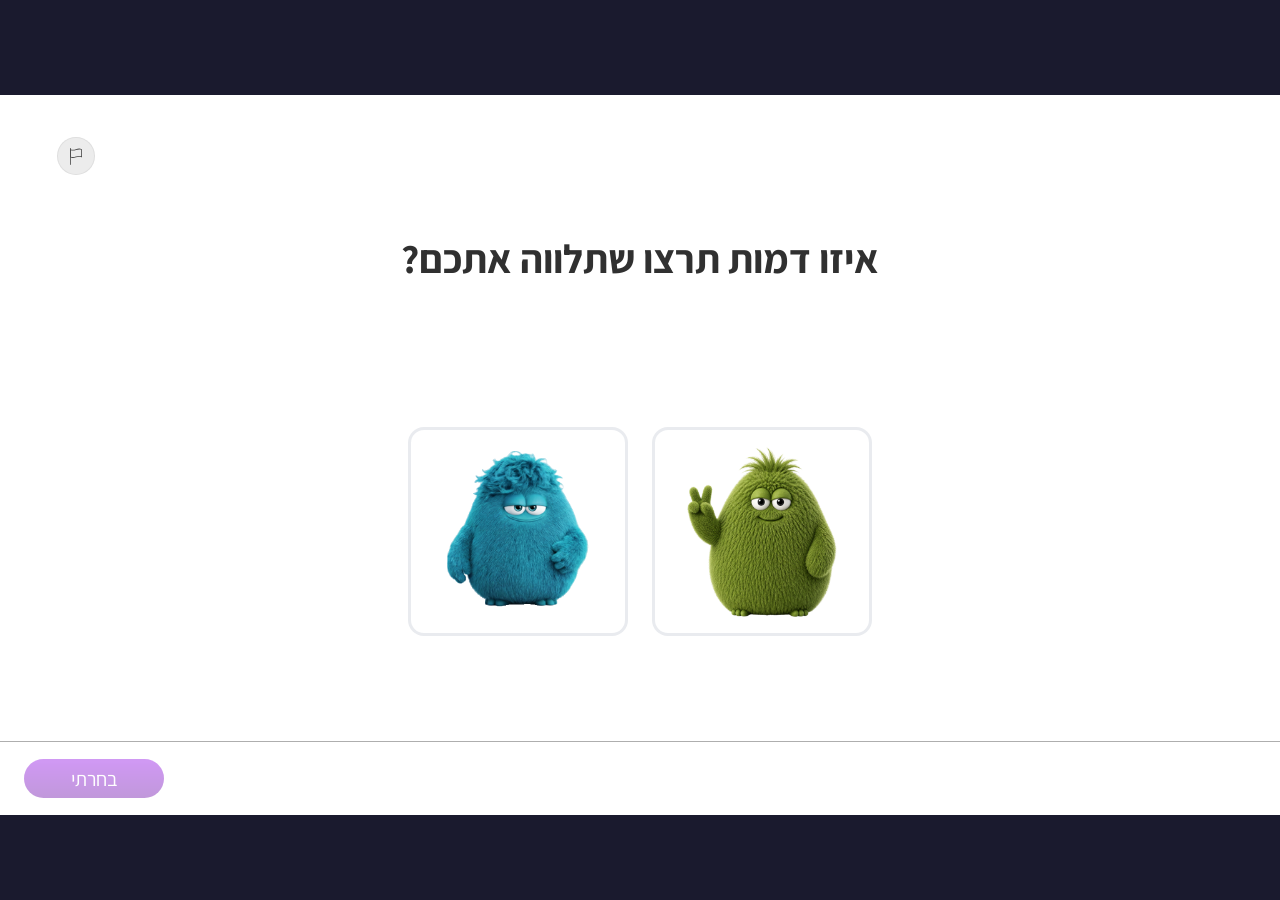
==== learning-demo/methodica-math-scale-01-01/index.html @ b3bf26d9 "last work תיקונים אחרונים" ====
﻿<!DOCTYPE html>
<html lang="he" dir="rtl">
<head>
  <meta charset="UTF-8">
  <meta name="viewport" content="width=device-width, initial-scale=1.0">
  <title>קנה מידה — לומדה</title>
  <link rel="stylesheet" href="styles.css">
</head>
<body>
  <main id="app">

    <!-- ═══════════════════════════════════════
         GLOBAL — Flag / Report Issue button
    ════════════════════════════════════════ -->
    <button class="flag-btn" id="flag-btn" onclick="openReportModal()" aria-label="דיווח על בעיה">
      <span class="flag-icon" aria-hidden="true"><svg width="12" height="17" viewBox="0 0 12 17" fill="none" xmlns="http://www.w3.org/2000/svg"><path d="M0.397164 17C0.177722 17 0 16.8239 0 16.6065V0.393501C0 0.176082 0.177722 0 0.397164 0C0.616607 0 0.794329 0.176082 0.794329 0.393501V16.607C0.794329 16.8245 0.616607 17.0005 0.397164 17.0005V17Z" fill="#484848"/><path d="M2.76227 9.90917C1.91972 9.90917 1.06958 9.7492 0.213483 9.30738C0.0823588 9.23974 0 9.10499 0 8.95844V1.54473C0 1.40837 0.0715221 1.28168 0.188558 1.20974C0.305594 1.13834 0.45189 1.13136 0.574886 1.19256C0.577053 1.19363 0.578679 1.19471 0.580846 1.19578C2.31309 2.08961 4.05563 1.63975 5.90003 1.16357C7.80946 0.670755 9.78336 0.161835 11.7865 1.19524C11.9176 1.26289 12 1.39763 12 1.54419V8.9579C12 9.08835 11.9344 9.21075 11.8255 9.28376C11.7166 9.35677 11.5774 9.3718 11.4555 9.32349C11.443 9.31866 11.4311 9.31329 11.4197 9.30738C9.68745 8.41355 7.94491 8.86342 6.10051 9.33905C5.00709 9.62089 3.89199 9.90864 2.76281 9.90864L2.76227 9.90917ZM0.793787 8.7131C2.45559 9.46682 4.13094 9.03413 5.90003 8.57782C7.62469 8.13278 9.40191 7.67432 11.2062 8.35181V1.79006C9.54441 1.03634 7.86906 1.46903 6.09997 1.92534C4.37531 2.37038 2.59755 2.82884 0.793787 2.15135V8.7131Z" fill="#484848"/></svg></span>
    </button>
    <section class="screen active" data-screen="0">
      <div class="s0-content">
        <h1 class="s0-title">איזו דמות תרצו שתלווה אתכם?</h1>
        <div class="option-cards" role="radiogroup" aria-label="בחרו דמות מלווה">

          <div class="option-card" role="radio" aria-checked="false"
               tabindex="0" data-value="text" onclick="selectOption(this)">
            <div class="option-card-img">
              <img src="./assets/images/Character1.png" alt="דמות טקסטים — דמות ירוקה">
            </div>
          </div>

          <div class="option-card" role="radio" aria-checked="false"
               tabindex="0" data-value="video" onclick="selectOption(this)">
            <div class="option-card-img">
              <img src="./assets/images/Character2.png" alt="דמות סרטון — דמות כחולה">
            </div>
          </div>

        </div>
      </div>
      <div class="bottom-bar">
        <button class="btn-continue" id="s0-continue" disabled onclick="advanceFromS0()">
          בחרתי
        </button>
      </div>
    </section>

    <section class="screen" data-screen="1">

      <!-- Header -->
      <div class="screen-header"></div>

      <!-- Scrollable white card -->
      <div class="hook-card">
        <div class="hook-card-inner">

          <!-- Section A: טקסט + מגרש + סליידר -->
          <div class="hook-section hook-section-a">
            <p class="hook-intro">
              אתם רוצים לצלם עם רחפן את משחק גמר ליגת הכדורגל של קבוצת הנוער העירונית.<br>
              השתמשו בכפתור ובדקו: <strong>באיזה יחס נוכל לראות את מספר החולצה של השחקן במרכז המגרש כדי לזהות מיהו?</strong>
            </p>
            <div class="scale-zone">
              <div style="display:flex; flex-direction:column; align-items:flex-start;">
                <p style="font-weight:700; margin-bottom:8px; font-size:26px;">יחס</p>
                <div class="scale-widget" dir="rtl" role="group" aria-label="בחירת קנה מידה">
                <div class="scale-track-wrap">
                  <div class="scale-track"></div>

                  <label class="scale-step">
                    <input type="radio" name="scale" value="1000" class="sr-only scale-input" checked onchange="setScale(1000)">
                    <span class="scale-marker"></span>
                    <span class="scale-label">1,000 : 1</span>
                  </label>

                  <label class="scale-step">
                    <input type="radio" name="scale" value="100" class="sr-only scale-input" onchange="setScale(100)">
                    <span class="scale-marker"></span>
                    <span class="scale-label">100 : 1</span>
                  </label>

                  <label class="scale-step">
                    <input type="radio" name="scale" value="10" class="sr-only scale-input" onchange="setScale(10)">
                    <span class="scale-marker"></span>
                    <span class="scale-label">10 : 1</span>
                  </label>
                </div>
              </div>
              </div>
              <div class="field-container" data-scale="1000">
                <img id="field-img" src="./assets/images/Football yard.jpg" alt="מגרש כדורגל מהאוויר">
              </div>
            </div>
          </div>

          <!-- Section B: גילינו + מפת עיר -->
          <div class="hook-section hook-section-b">
            <p class="hook-body">
              ראינו שביחס של 10 : 1 נוכל לראות את מספר החולצה של השחקן במרכז, ואם נרצה לראות את המגרש כולו -<br>נעבור ליחס של 1,000 : 1.
            </p>
            <p class="hook-body">
              <strong>זהו למעשה קנה מידה</strong> – הגדלה של המספר הימני ביחס (לדוגמה, 1,000 : 1), מאפשרת לנו לכווץ מרחקים מהמציאות אל תוך המסך הקטן של הרחפן, ועדיין לייצג אותם במדוייק.
            </p>
            <p class="hook-body">
              נשתמש בקנה מידה במקומות נוספים, למשל במפות - כשעיר שלמה מופיעה במדוייק על נייר די קטן: ​
            </p>
            <div class="img-zoom-wrap">
              <img class="hook-map-img" src="./assets/images/Tel Aviv Map.jpg" alt="מפת תל אביב">
              <button class="img-zoom-btn" onclick="openImgZoom('img-zoom-overlay-map')" aria-label="הגדל תמונה">
                <svg class="zoom-icon-normal" width="44" height="44" viewBox="0 0 44 44" fill="none" xmlns="http://www.w3.org/2000/svg"><rect x="1" y="1" width="42" height="42" rx="21" fill="white"/><rect x="1" y="1" width="42" height="42" rx="21" stroke="#7100B9" stroke-width="2"/><path d="M24.9232 20.0001C24.9232 17.2811 22.7191 15.077 20.0001 15.077C17.2811 15.077 15.077 17.2811 15.077 20.0001C15.077 22.7191 17.2811 24.9232 20.0001 24.9232C22.7191 24.9232 24.9232 22.7191 24.9232 20.0001ZM28.0002 20.0001C28.0002 24.4184 24.4184 28.0002 20.0001 28.0002C15.5818 28.0002 12 24.4184 12 20.0001C12 15.5818 15.5818 12 20.0001 12C24.4184 12 28.0002 15.5818 28.0002 20.0001Z" fill="#7100B9"/><path d="M23.8354 23.8354C24.4362 23.2345 25.4101 23.2345 26.0109 23.8354L31.5494 29.3739C32.1502 29.9747 32.1502 30.9486 31.5494 31.5494C30.9486 32.1502 29.9747 32.1502 29.3739 31.5494L23.8354 26.0109C23.2345 25.4101 23.2345 24.4362 23.8354 23.8354Z" fill="#7100B9"/></svg>
                <svg class="zoom-icon-hover" width="44" height="44" viewBox="0 0 44 44" fill="none" xmlns="http://www.w3.org/2000/svg"><rect width="44" height="44" rx="22" fill="#7100B9"/><path d="M24.9232 20.0001C24.9232 17.2811 22.7191 15.077 20.0001 15.077C17.2811 15.077 15.077 17.2811 15.077 20.0001C15.077 22.7191 17.2811 24.9232 20.0001 24.9232C22.7191 24.9232 24.9232 22.7191 24.9232 20.0001ZM28.0002 20.0001C28.0002 24.4184 24.4184 28.0002 20.0001 28.0002C15.5818 28.0002 12 24.4184 12 20.0001C12 15.5818 15.5818 12 20.0001 12C24.4184 12 28.0002 15.5818 28.0002 20.0001Z" fill="white"/><path d="M23.8354 23.8354C24.4362 23.2345 25.4101 23.2345 26.0109 23.8354L31.5494 29.3739C32.1502 29.9747 32.1502 30.9486 31.5494 31.5494C30.9486 32.1502 29.9747 32.1502 29.3739 31.5494L23.8354 26.0109C23.2345 25.4101 23.2345 24.4362 23.8354 23.8354Z" fill="white"/></svg>
              </button>
            </div>
          </div>

          <!-- Section C: אדריכלות -->
          <div class="hook-section hook-section-c">
            <p class="hook-body">
              או למשל בתכנית אדריכלית – כששרטוט מדוייק של בית מוצג בשלמותו על מסך מחשב: ​
            </p>
            <div class="img-zoom-wrap">
              <img class="hook-plan-img" src="./assets/images/Architacture plan.jpg" alt="תכנית אדריכלית">
              <button class="img-zoom-btn" onclick="openImgZoom('img-zoom-overlay-plan')" aria-label="הגדל תמונה">
                <svg class="zoom-icon-normal" width="44" height="44" viewBox="0 0 44 44" fill="none" xmlns="http://www.w3.org/2000/svg"><rect x="1" y="1" width="42" height="42" rx="21" fill="white"/><rect x="1" y="1" width="42" height="42" rx="21" stroke="#7100B9" stroke-width="2"/><path d="M24.9232 20.0001C24.9232 17.2811 22.7191 15.077 20.0001 15.077C17.2811 15.077 15.077 17.2811 15.077 20.0001C15.077 22.7191 17.2811 24.9232 20.0001 24.9232C22.7191 24.9232 24.9232 22.7191 24.9232 20.0001ZM28.0002 20.0001C28.0002 24.4184 24.4184 28.0002 20.0001 28.0002C15.5818 28.0002 12 24.4184 12 20.0001C12 15.5818 15.5818 12 20.0001 12C24.4184 12 28.0002 15.5818 28.0002 20.0001Z" fill="#7100B9"/><path d="M23.8354 23.8354C24.4362 23.2345 25.4101 23.2345 26.0109 23.8354L31.5494 29.3739C32.1502 29.9747 32.1502 30.9486 31.5494 31.5494C30.9486 32.1502 29.9747 32.1502 29.3739 31.5494L23.8354 26.0109C23.2345 25.4101 23.2345 24.4362 23.8354 23.8354Z" fill="#7100B9"/></svg>
                <svg class="zoom-icon-hover" width="44" height="44" viewBox="0 0 44 44" fill="none" xmlns="http://www.w3.org/2000/svg"><rect width="44" height="44" rx="22" fill="#7100B9"/><path d="M24.9232 20.0001C24.9232 17.2811 22.7191 15.077 20.0001 15.077C17.2811 15.077 15.077 17.2811 15.077 20.0001C15.077 22.7191 17.2811 24.9232 20.0001 24.9232C22.7191 24.9232 24.9232 22.7191 24.9232 20.0001ZM28.0002 20.0001C28.0002 24.4184 24.4184 28.0002 20.0001 28.0002C15.5818 28.0002 12 24.4184 12 20.0001C12 15.5818 15.5818 12 20.0001 12C24.4184 12 28.0002 15.5818 28.0002 20.0001Z" fill="white"/><path d="M23.8354 23.8354C24.4362 23.2345 25.4101 23.2345 26.0109 23.8354L31.5494 29.3739C32.1502 29.9747 32.1502 30.9486 31.5494 31.5494C30.9486 32.1502 29.9747 32.1502 29.3739 31.5494L23.8354 26.0109C23.2345 25.4101 23.2345 24.4362 23.8354 23.8354Z" fill="white"/></svg>
              </button>
            </div>
          </div>

        </div>
      </div>

      <!-- Character widget 1 (absolute, bottom-left) -->
      <div class="character-widget s1-char-visible" id="s1-char-widget-1">
        <div class="speech-bubble">מה אני רואה שם?<br>המספר על החולצה הוא 6?<svg class="speech-bubble-tail" xmlns="http://www.w3.org/2000/svg" width="24" height="18" viewBox="0 0 24 18" aria-hidden="true" focusable="false"><rect x="0" y="0" width="24" height="5" fill="white"/><polygon points="0,4 24,4 12,18" fill="white"/><line x1="0" y1="4" x2="12" y2="18" stroke="#7100B9" stroke-width="2" stroke-linecap="round"/><line x1="24" y1="4" x2="12" y2="18" stroke="#7100B9" stroke-width="2" stroke-linecap="round"/></svg></div>
        <img id="s1-char-img-1" src="./assets/images/Character2_binoculars.png" alt="דמות עם משקפת">
      </div>

      <!-- Character widget 2 (absolute, bottom-left) -->
      <div class="character-widget s1-char-hidden" id="s1-char-widget-2">
        <div class="speech-bubble">בואו נלמד על קנה מידה!<svg class="speech-bubble-tail" xmlns="http://www.w3.org/2000/svg" width="24" height="18" viewBox="0 0 24 18" aria-hidden="true" focusable="false"><rect x="0" y="0" width="24" height="5" fill="white"/><polygon points="0,4 24,4 12,18" fill="white"/><line x1="0" y1="4" x2="12" y2="18" stroke="#7100B9" stroke-width="2" stroke-linecap="round"/><line x1="24" y1="4" x2="12" y2="18" stroke="#7100B9" stroke-width="2" stroke-linecap="round"/></svg></div>
        <img id="s1-char-img-2" src="./assets/images/Character1_roller.png" alt="דמות עם משקפת">
      </div>

      <!-- Bottom bar -->
      <div class="bottom-bar s3-bottom-bar">
        <button class="btn-back-s3" type="button" onclick="goTo(0)">חזרה</button>
        <button class="btn-continue" id="s1-continue" disabled onclick="goTo(2)">להמשיך</button>
      </div>

    </section>

    <section class="screen" data-screen="2">
      <div class="s0-content">
        <div style="width: 810px; height: 171px;">
          <h1 class="s0-title">בואו נלמד על קנה מידה</h1>
          <p class="s2-subtitle">בחרו איך תרצו ללמוד:</p>
        </div>
        <div class="option-cards" role="radiogroup" aria-label="בחרו איך תרצו ללמוד">

          <div class="s2-card-col">
            <div class="option-card" role="radio" aria-checked="false"
                 tabindex="0" data-value="video" onclick="selectDesign(this)">
              <div class="option-card-img">
                <img id="s2-char-a" src="" alt="לצפות בסרטון קצר">
              </div>
            </div>
            <span class="s2-card-label">לצפות בסרטון קצר</span>
          </div>

          <div class="s2-card-col">
            <div class="option-card" role="radio" aria-checked="false"
                 tabindex="0" data-value="cards" onclick="selectDesign(this)">
              <div class="option-card-img">
                <img id="s2-char-b" src="" alt="להפוך קלפים">
              </div>
            </div>
            <span class="s2-card-label">להפוך קלפים</span>
          </div>

        </div>
      </div>
      <div class="bottom-bar s3-bottom-bar">
        <button class="btn-back-s3" type="button" onclick="goTo(1)">חזרה</button>
        <button class="btn-continue" id="s2-continue" disabled onclick="advanceFromS2()">
          להמשיך
        </button>
      </div>
    </section>

    <section class="screen" data-screen="3" id="s3">
      <div class="hook-card">
      <div class="hook-card-inner" id="s3-body">
        <div class="select-content">
          <div class="select-head">
            <h1 class="select-title">מהו קנה מידה?</h1>
            <div class="select-body">
              <p>קנה מידה הוא היחס בין אורך של עצם בשרטוט, במפה, בתרשים, בדגם או באיור לבין אורכו המתאים במציאות.</p>
              <p>המספר הימני ביחס מייצג את האורך במציאות, והמספר השמאלי ביחס מייצג את האורך המתאים בתמונה או בסרטוט.</p>
              <p><strong>לחצו על כל תמונת רחפן, כדי ללמוד על קנה המידה בה:</strong></p>
            </div>
          </div>
          <div class="option-cards frc-row" role="group" aria-label="כרטיסיות — לחצו לגלות">

            <!-- קלף 1: 1:1,000 -->
            <button class="frc-card" data-index="0" type="button"
                    aria-expanded="false" aria-label="כרטיסייה 1 — יחס 1:1,000. לחצו להפוך"
                    onclick="frcFlip(this)">
              <div class="frc-card-inner">
                <div class="frc-card-front">
                  <div class="frc-field-container" data-zoom="1000">
                    <img src="./assets/images/Football yard.jpg" alt="מגרש כדורגל — יחס 1:1,000" draggable="false" ondragstart="return false">
                  </div>
                </div>
                <div class="frc-card-back" aria-hidden="true">
                  <div class="frc-back-thumb" data-zoom="1000">
                    <img src="./assets/images/Football yard.jpg" alt="" draggable="false" ondragstart="return false">
                  </div>
                  <span class="frc-ratio-label">1 : 1,000</span>
                  <div class="frc-card-back-content">
                    <p>כל 1 ס"מ בתמונה<br>מייצג 1,000 ס"מ במציאות.</p>
                  </div>
                </div>
              </div>
            </button>

            <!-- קלף 2: 1:100 -->
            <button class="frc-card" data-index="1" type="button"
                    aria-expanded="false" aria-label="כרטיסייה 2 — יחס 1:100. לחצו להפוך"
                    onclick="frcFlip(this)">
              <div class="frc-card-inner">
                <div class="frc-card-front">
                  <div class="frc-field-container" data-zoom="100">
                    <img src="./assets/images/Football yard.jpg" alt="מגרש כדורגל — יחס 1:100" draggable="false" ondragstart="return false">
                  </div>
                </div>
                <div class="frc-card-back" aria-hidden="true">
                  <div class="frc-back-thumb" data-zoom="100">
                    <img src="./assets/images/Football yard.jpg" alt="" draggable="false" ondragstart="return false">
                  </div>
                  <span class="frc-ratio-label">1 : 100</span>
                  <div class="frc-card-back-content">
                    <p>כל 1 ס"מ בתמונה<br>מייצג 100 ס"מ במציאות.</p>
                  </div>
                </div>
              </div>
            </button>

            <!-- קלף 3: 10:1 -->
            <button class="frc-card" data-index="2" type="button"
                    aria-expanded="false" aria-label="כרטיסייה 3 — יחס 10:1. לחצו להפוך"
                    onclick="frcFlip(this)">
              <div class="frc-card-inner">
                <div class="frc-card-front">
                  <div class="frc-field-container" data-zoom="10">
                    <img src="./assets/images/Football yard.jpg" alt="מגרש כדורגל — יחס 10:1" draggable="false" ondragstart="return false">
                  </div>
                </div>
                <div class="frc-card-back" aria-hidden="true">
                  <div class="frc-back-thumb" data-zoom="10">
                    <img src="./assets/images/Football yard.jpg" alt="" draggable="false" ondragstart="return false">
                  </div>
                  <span class="frc-ratio-label">1 : 10</span>
                  <div class="frc-card-back-content">
                    <p>כל 1 ס"מ בתמונה<br>מייצג 10 ס"מ במציאות.</p>
                  </div>
                </div>
              </div>
            </button>

          </div>
        </div>

        <!-- Questions section — hidden until all cards flipped -->
        <div class="sq-section sq-locked" id="s3-sq-section">

          <!-- Q1 -->
          <div class="s5-q1-wrap">
            <div class="s5-question-block">
              <div class="s5-text-col">
                <div class="s5-title">ועכשיו אתם:</div>
                <div class="s5-question-text">
                  קנה המידה של תכנית הבית שלפניכם הוא 100 : 1.<br>
                  מה מייצג המספר 100 בקנה המידה?
                </div>
                <div style="display:flex; flex-direction:column; align-items:flex-start;">
                  <div class="s5-answers" role="group" aria-label="אפשרויות תשובה">
                    <button class="s5-opt" data-index="0" type="button" onclick="sqSelect(0)" aria-label="אפשרות 1: את האורך במציאות">
                      <span class="s5-opt-circle"></span>
                      <span class="s5-opt-text">את האורך במציאות</span>
                    </button>
                    <button class="s5-opt" data-index="1" type="button" onclick="sqSelect(1)" aria-label="אפשרות 2: את האורך בתמונה">
                      <span class="s5-opt-circle"></span>
                      <span class="s5-opt-text">את האורך בתמונה</span>
                    </button>
                  </div>
                  <button class="btn-continue s5-btn-check" id="s3q-check" type="button" disabled onclick="sqSubmit()" style="align-self:flex-end; margin-top:16px;">
                    צדקתי?
                  </button>
                </div>
                <div class="s5-inline-feedback" id="s3q-inline-feedback" hidden>
                  <div class="s5-fb-icon" id="s3q-fb-icon"></div>
                  <div class="s5-fb-text">
                    <span class="s5-fb-bold" id="s3q-fb-bold"></span>
                    <span class="s5-fb-regular" id="s3q-fb-regular"></span>
                  </div>
                </div>
              </div>
              <div class="s5-img-wrap">
                <img src="./assets/images/Architacture plan for Q1.jpg" alt="תכנית אדריכלית לדוגמה" draggable="false" ondragstart="return false">
                <button class="img-zoom-btn" onclick="openImgZoom('img-zoom-overlay-q1')" aria-label="הגדל תמונה">
                  <svg class="zoom-icon-normal" width="44" height="44" viewBox="0 0 44 44" fill="none" xmlns="http://www.w3.org/2000/svg"><rect x="1" y="1" width="42" height="42" rx="21" fill="white"/><rect x="1" y="1" width="42" height="42" rx="21" stroke="#7100B9" stroke-width="2"/><path d="M24.9232 20.0001C24.9232 17.2811 22.7191 15.077 20.0001 15.077C17.2811 15.077 15.077 17.2811 15.077 20.0001C15.077 22.7191 17.2811 24.9232 20.0001 24.9232C22.7191 24.9232 24.9232 22.7191 24.9232 20.0001ZM28.0002 20.0001C28.0002 24.4184 24.4184 28.0002 20.0001 28.0002C15.5818 28.0002 12 24.4184 12 20.0001C12 15.5818 15.5818 12 20.0001 12C24.4184 12 28.0002 15.5818 28.0002 20.0001Z" fill="#7100B9"/><path d="M23.8354 23.8354C24.4362 23.2345 25.4101 23.2345 26.0109 23.8354L31.5494 29.3739C32.1502 29.9747 32.1502 30.9486 31.5494 31.5494C30.9486 32.1502 29.9747 32.1502 29.3739 31.5494L23.8354 26.0109C23.2345 25.4101 23.2345 24.4362 23.8354 23.8354Z" fill="#7100B9"/></svg>
                  <svg class="zoom-icon-hover" width="44" height="44" viewBox="0 0 44 44" fill="none" xmlns="http://www.w3.org/2000/svg"><rect width="44" height="44" rx="22" fill="#7100B9"/><path d="M24.9232 20.0001C24.9232 17.2811 22.7191 15.077 20.0001 15.077C17.2811 15.077 15.077 17.2811 15.077 20.0001C15.077 22.7191 17.2811 24.9232 20.0001 24.9232C22.7191 24.9232 24.9232 22.7191 24.9232 20.0001ZM28.0002 20.0001C28.0002 24.4184 24.4184 28.0002 20.0001 28.0002C15.5818 28.0002 12 24.4184 12 20.0001C12 15.5818 15.5818 12 20.0001 12C24.4184 12 28.0002 15.5818 28.0002 20.0001Z" fill="white"/><path d="M23.8354 23.8354C24.4362 23.2345 25.4101 23.2345 26.0109 23.8354L31.5494 29.3739C32.1502 29.9747 32.1502 30.9486 31.5494 31.5494C30.9486 32.1502 29.9747 32.1502 29.3739 31.5494L23.8354 26.0109C23.2345 25.4101 23.2345 24.4362 23.8354 23.8354Z" fill="white"/></svg>
                </button>
              </div>
            </div>
          </div>

          <!-- Info section -->
          <div class="s5-info-section">
            <p class="s5-info-p"><strong>שימו לב: נוכל לבנות קנה מידה רק בתנאי שיחידות המידה של התמונה ובמציאות זהות. ​</strong></p>
            <p class="s5-info-p"><strong>אם הן אינן זהות, עלינו להמיר אותן כך שתהיינה זהות.​</strong></p>
            <p class="s5-info-p">לדוגמה, כשאורך קו מסויים בתמונה הוא 4 ס"מ, ואורכו במציאות הוא 8 מטרים – נמיר את המטרים לסנטימטרים על מנת לבנות את קנה המידה. ​</p>
            <p class="s5-info-p">8 מטרים = 800 ס"מ​</p>
            <p class="s5-info-p">4 ס"מ בתמונה הם 800 ס"מ במציאות. נצמצם 800 : 4 ונקבל את קנה המידה 200 : 1.</p>
            <p class="s5-info-spacer"></p>
            <p class="s5-info-p"><strong>זכרו:</strong></p>
            <p class="s5-info-p">10 מ"מ = 1 ס"מ</p>
            <p class="s5-info-p">100 ס"מ = 1 מטר</p>
            <p class="s5-info-p">1,000 מטרים = 1 ק"מ</p>
          </div>

          <!-- Q2 -->
          <div class="s5-q2-wrap" id="s3q-q2-wrap">
            <div class="s5-title">בחרו את המספרים המתאימים מכל רשימה, והשלימו את המרת היחידות:</div>
            <div class="s5-fill-rows">
              <div class="s5-fill-row">
                <span class="s5-fill-text">ב-3 ק"מ יש</span>
                <div class="sq-dropdown" data-row="0">
                  <button class="s5-dd-trigger" type="button" onclick="sqQ2Toggle(0)">
                    <span class="s5-dd-icon" id="s3q-dd-icon-0"></span>
                    <span class="s5-dd-value" id="s3q-dd-val-0">-</span>
                    <span class="s5-dd-chevron"><svg width="16" height="8" viewBox="0 0 16 8" fill="none"><path d="M1 1L8 7L15 1" stroke="#AEAEAE" stroke-width="1.5" stroke-linecap="round" stroke-linejoin="round"/></svg></span>
                  </button>
                  <div class="s5-dd-panel" id="s3q-dd-panel-0" hidden>
                    <button class="s5-dd-opt" type="button" onclick="sqQ2Select(0,'300')">300</button>
                    <button class="s5-dd-opt" type="button" onclick="sqQ2Select(0,'3,000')">3,000</button>
                    <button class="s5-dd-opt" type="button" onclick="sqQ2Select(0,'30,000')">30,000</button>
                  </div>
                </div>
                <span class="s5-fill-text">מטרים</span>
              </div>
              <div class="s5-fill-row">
                <span class="s5-fill-text">ב-17 מטרים יש</span>
                <div class="sq-dropdown" data-row="1">
                  <button class="s5-dd-trigger" type="button" onclick="sqQ2Toggle(1)">
                    <span class="s5-dd-icon" id="s3q-dd-icon-1"></span>
                    <span class="s5-dd-value" id="s3q-dd-val-1">-</span>
                    <span class="s5-dd-chevron"><svg width="16" height="8" viewBox="0 0 16 8" fill="none"><path d="M1 1L8 7L15 1" stroke="#AEAEAE" stroke-width="1.5" stroke-linecap="round" stroke-linejoin="round"/></svg></span>
                  </button>
                  <div class="s5-dd-panel" id="s3q-dd-panel-1" hidden>
                    <button class="s5-dd-opt" type="button" onclick="sqQ2Select(1,'170')">170</button>
                    <button class="s5-dd-opt" type="button" onclick="sqQ2Select(1,'1,700')">1,700</button>
                    <button class="s5-dd-opt" type="button" onclick="sqQ2Select(1,'17,000')">17,000</button>
                  </div>
                </div>
                <span class="s5-fill-text">ס"מ</span>
              </div>
              <div class="s5-fill-row">
                <span class="s5-fill-text">ב-32 ס"מ יש</span>
                <div class="sq-dropdown" data-row="2">
                  <button class="s5-dd-trigger" type="button" onclick="sqQ2Toggle(2)">
                    <span class="s5-dd-icon" id="s3q-dd-icon-2"></span>
                    <span class="s5-dd-value" id="s3q-dd-val-2">-</span>
                    <span class="s5-dd-chevron"><svg width="16" height="8" viewBox="0 0 16 8" fill="none"><path d="M1 1L8 7L15 1" stroke="#AEAEAE" stroke-width="1.5" stroke-linecap="round" stroke-linejoin="round"/></svg></span>
                  </button>
                  <div class="s5-dd-panel" id="s3q-dd-panel-2" hidden>
                    <button class="s5-dd-opt" type="button" onclick="sqQ2Select(2,'320')">320</button>
                    <button class="s5-dd-opt" type="button" onclick="sqQ2Select(2,'3,200')">3,200</button>
                    <button class="s5-dd-opt" type="button" onclick="sqQ2Select(2,'32,000')">32,000</button>
                  </div>
                </div>
                <span class="s5-fill-text">מ"מ</span>
              </div>
              <div class="s5-fill-row">
                <span class="s5-fill-text">ב-7 ק"מ יש</span>
                <div class="sq-dropdown" data-row="3">
                  <button class="s5-dd-trigger" type="button" onclick="sqQ2Toggle(3)">
                    <span class="s5-dd-icon" id="s3q-dd-icon-3"></span>
                    <span class="s5-dd-value" id="s3q-dd-val-3">-</span>
                    <span class="s5-dd-chevron"><svg width="16" height="8" viewBox="0 0 16 8" fill="none"><path d="M1 1L8 7L15 1" stroke="#AEAEAE" stroke-width="1.5" stroke-linecap="round" stroke-linejoin="round"/></svg></span>
                  </button>
                  <div class="s5-dd-panel" id="s3q-dd-panel-3" hidden>
                    <button class="s5-dd-opt" type="button" onclick="sqQ2Select(3,'7,000')">7,000</button>
                    <button class="s5-dd-opt" type="button" onclick="sqQ2Select(3,'70,000')">70,000</button>
                    <button class="s5-dd-opt" type="button" onclick="sqQ2Select(3,'700,000')">700,000</button>
                  </div>
                </div>
                <span class="s5-fill-text">ס"מ</span>
              </div>
            </div>
            <button class="btn-continue s5-q2-btn-check" id="s3q-q2-check" type="button" disabled onclick="sqQ2Submit()" style="margin-right:205px;">
              צדקתי?
            </button>
            <div class="s5-inline-feedback" id="s3q-q2-inline-feedback" hidden>
              <div class="s5-fb-icon" id="s3q-q2-fb-icon"></div>
              <div class="s5-fb-text">
                <span class="s5-fb-bold" id="s3q-q2-fb-bold"></span>
                <span class="s5-fb-regular" id="s3q-q2-fb-regular"></span>
              </div>
            </div>
          </div>

        </div>
      </div>
      </div>

      <div class="character-widget hidden" id="s3-char-widget">
        <div class="speech-bubble">לאורך כל היחידה,<br>שימו לב ליחידות המידה!<svg class="speech-bubble-tail" xmlns="http://www.w3.org/2000/svg" width="24" height="18" viewBox="0 0 24 18" aria-hidden="true" focusable="false"><rect x="0" y="0" width="24" height="5" fill="white"/><polygon points="0,4 24,4 12,18" fill="white"/><line x1="0" y1="4" x2="12" y2="18" stroke="#7100B9" stroke-width="2" stroke-linecap="round"/><line x1="24" y1="4" x2="12" y2="18" stroke="#7100B9" stroke-width="2" stroke-linecap="round"/></svg></div>
        <img id="s3-char-img" src="./assets/images/Character1.png" alt="דמות מלווה">
      </div>

      <div class="bottom-bar s3-bottom-bar">
        <button class="btn-back-s3" type="button" onclick="goTo(2)">חזרה</button>
        <div class="s3-mode-toggle" role="group" aria-label="מצב למידה">
          <button class="s3-toggle-opt" data-view="video" type="button" onclick="goTo(4)">
            <span class="s3-toggle-icon"><svg width="26" height="26" viewBox="0 0 26 26" fill="none" xmlns="http://www.w3.org/2000/svg"><circle cx="12.479" cy="12.479" r="10.679" fill="currentColor" stroke="white" stroke-width="1"/><path d="M9.49976 7.1123C9.57521 7.1123 9.64824 7.13153 9.72144 7.17383L18.2429 12.0938C18.3842 12.1753 18.4664 12.3162 18.4666 12.4795C18.4666 12.643 18.3843 12.7846 18.2429 12.8662L9.72144 17.7861C9.64824 17.8284 9.5752 17.8477 9.49976 17.8477C9.25346 17.8474 9.05249 17.6458 9.05249 17.3994V7.55957C9.05272 7.31342 9.2536 7.11254 9.49976 7.1123Z" fill="white" stroke="white" stroke-linecap="round"/></svg></span>
            לצפות בסרטון
          </button>
          <button class="s3-toggle-opt s3-toggle-opt--active" data-view="cards" type="button">
            <span class="s3-toggle-icon"><svg width="20" height="26" viewBox="0 0 20 26" fill="none" xmlns="http://www.w3.org/2000/svg"><path d="M3.13776 0.75H16.3622C17.6809 0.75 18.75 1.81903 18.75 3.13775V24.6276H0.75V3.13775C0.75 1.81903 1.81903 0.75 3.13776 0.75Z" fill="currentColor" stroke="currentColor" stroke-width="1.5"/><path d="M14.5259 4.97461H4.97485V6.444H14.5259V4.97461Z" fill="white" stroke="white"/><path d="M14.5259 10.1172H4.97485V11.5866H14.5259V10.1172Z" fill="white" stroke="white"/><path d="M14.5255 15.2598H8.64795V16.7292H14.5255V15.2598Z" fill="white" stroke="white"/></svg></span>
            להפוך קלפים
          </button>
        </div>
        <button class="btn-continue" id="s3-continue" disabled onclick="advanceFromS3()">
          להמשיך
        </button>
      </div>
    </section>

    <section class="screen" data-screen="4" id="s4">

      <div class="hook-card">
      <div class="hook-card-inner" id="s4-body">

        <div class="s4-content">

          <div class="s4-head">
            <h1 class="s4-title">מהו קנה מידה?</h1>
            <p class="s4-subtitle"><strong>לחצו על הסרטון לצפייה:</strong></p>
          </div>

          <div class="s4-player-wrap">

            <div id="s4-yt-player"></div>

            <div class="s4-video-cover" id="s4-video-cover"></div>

            <!-- כפתור play — נעלם כשהסרטון מתחיל -->
            <button class="s4-play-btn" id="s4-play-btn" type="button" onclick="s4Start()" aria-label="הפעל סרטון">
              <svg width="44" height="44" viewBox="0 0 44 44" fill="none" xmlns="http://www.w3.org/2000/svg">
                <polygon points="16,10 38,22 16,34" fill="white"/>
              </svg>
            </button>

          </div>
        </div>

        <!-- Questions section — hidden until video ends -->
        <div class="sq-section sq-locked" id="s4-sq-section">

          <!-- Q1 -->
          <div class="s5-q1-wrap">
            <div class="s5-question-block">
              <div class="s5-text-col">
                <div class="s5-title">ועכשיו אתם:</div>
                <div class="s5-question-text">
                  קנה המידה של תכנית הבית שלפניכם הוא 100 : 1.<br>
                  מה מייצג המספר 100 בקנה המידה?
                </div>
                <div style="display:flex; flex-direction:column; align-items:flex-start;">
                  <div class="s5-answers" role="group" aria-label="אפשרויות תשובה">
                    <button class="s5-opt" data-index="0" type="button" onclick="sqSelect(0)" aria-label="אפשרות 1: את האורך במציאות">
                      <span class="s5-opt-circle"></span>
                      <span class="s5-opt-text">את האורך במציאות</span>
                    </button>
                    <button class="s5-opt" data-index="1" type="button" onclick="sqSelect(1)" aria-label="אפשרות 2: את האורך בתמונה">
                      <span class="s5-opt-circle"></span>
                      <span class="s5-opt-text">את האורך בתמונה</span>
                    </button>
                  </div>
                  <button class="btn-continue s5-btn-check" id="s4q-check" type="button" disabled onclick="sqSubmit()" style="align-self:flex-end; margin-top:16px;">
                    צדקתי?
                  </button>
                </div>
                <div class="s5-inline-feedback" id="s4q-inline-feedback" hidden>
                  <div class="s5-fb-icon" id="s4q-fb-icon"></div>
                  <div class="s5-fb-text">
                    <span class="s5-fb-bold" id="s4q-fb-bold"></span>
                    <span class="s5-fb-regular" id="s4q-fb-regular"></span>
                  </div>
                </div>
              </div>
              <div class="s5-img-wrap">
                <img src="./assets/images/Architacture plan for Q1.jpg" alt="תכנית אדריכלית לדוגמה" draggable="false" ondragstart="return false">
                <button class="img-zoom-btn" onclick="openImgZoom('img-zoom-overlay-q1')" aria-label="הגדל תמונה">
                  <svg class="zoom-icon-normal" width="44" height="44" viewBox="0 0 44 44" fill="none" xmlns="http://www.w3.org/2000/svg"><rect x="1" y="1" width="42" height="42" rx="21" fill="white"/><rect x="1" y="1" width="42" height="42" rx="21" stroke="#7100B9" stroke-width="2"/><path d="M24.9232 20.0001C24.9232 17.2811 22.7191 15.077 20.0001 15.077C17.2811 15.077 15.077 17.2811 15.077 20.0001C15.077 22.7191 17.2811 24.9232 20.0001 24.9232C22.7191 24.9232 24.9232 22.7191 24.9232 20.0001ZM28.0002 20.0001C28.0002 24.4184 24.4184 28.0002 20.0001 28.0002C15.5818 28.0002 12 24.4184 12 20.0001C12 15.5818 15.5818 12 20.0001 12C24.4184 12 28.0002 15.5818 28.0002 20.0001Z" fill="#7100B9"/><path d="M23.8354 23.8354C24.4362 23.2345 25.4101 23.2345 26.0109 23.8354L31.5494 29.3739C32.1502 29.9747 32.1502 30.9486 31.5494 31.5494C30.9486 32.1502 29.9747 32.1502 29.3739 31.5494L23.8354 26.0109C23.2345 25.4101 23.2345 24.4362 23.8354 23.8354Z" fill="#7100B9"/></svg>
                  <svg class="zoom-icon-hover" width="44" height="44" viewBox="0 0 44 44" fill="none" xmlns="http://www.w3.org/2000/svg"><rect width="44" height="44" rx="22" fill="#7100B9"/><path d="M24.9232 20.0001C24.9232 17.2811 22.7191 15.077 20.0001 15.077C17.2811 15.077 15.077 17.2811 15.077 20.0001C15.077 22.7191 17.2811 24.9232 20.0001 24.9232C22.7191 24.9232 24.9232 22.7191 24.9232 20.0001ZM28.0002 20.0001C28.0002 24.4184 24.4184 28.0002 20.0001 28.0002C15.5818 28.0002 12 24.4184 12 20.0001C12 15.5818 15.5818 12 20.0001 12C24.4184 12 28.0002 15.5818 28.0002 20.0001Z" fill="white"/><path d="M23.8354 23.8354C24.4362 23.2345 25.4101 23.2345 26.0109 23.8354L31.5494 29.3739C32.1502 29.9747 32.1502 30.9486 31.5494 31.5494C30.9486 32.1502 29.9747 32.1502 29.3739 31.5494L23.8354 26.0109C23.2345 25.4101 23.2345 24.4362 23.8354 23.8354Z" fill="white"/></svg>
                </button>
              </div>
            </div>
          </div>

          <!-- Info section -->
          <div class="s5-info-section">
            <p class="s5-info-p"><strong>שימו לב: נוכל לבנות קנה מידה רק בתנאי שיחידות המידה של התמונה ובמציאות זהות. ​</strong></p>
            <p class="s5-info-p"><strong>אם הן אינן זהות, עלינו להמיר אותן כך שתהיינה זהות.​</strong></p>
            <p class="s5-info-p">לדוגמה, כשאורך קו מסויים בתמונה הוא 4 ס"מ, ואורכו במציאות הוא 8 מטרים – נמיר את המטרים לסנטימטרים על מנת לבנות את קנה המידה. ​</p>
            <p class="s5-info-p">8 מטרים = 800 ס"מ​</p>
            <p class="s5-info-p">4 ס"מ בתמונה הם 800 ס"מ במציאות. נצמצם 800 : 4 ונקבל את קנה המידה 200 : 1.</p>
            <p class="s5-info-spacer"></p>
            <p class="s5-info-p"><strong>זכרו:</strong></p>
            <p class="s5-info-p">10 מ"מ = 1 ס"מ</p>
            <p class="s5-info-p">100 ס"מ = 1 מטר</p>
            <p class="s5-info-p">1,000 מטרים = 1 ק"מ</p>
          </div>

          <!-- Q2 -->
          <div class="s5-q2-wrap" id="s4q-q2-wrap">
            <div class="s5-title">בחרו את המספרים המתאימים מכל רשימה, והשלימו את המרת היחידות:</div>
            <div class="s5-fill-rows">
              <div class="s5-fill-row">
                <span class="s5-fill-text">ב-3 ק"מ יש</span>
                <div class="sq-dropdown" data-row="0">
                  <button class="s5-dd-trigger" type="button" onclick="sqQ2Toggle(0)">
                    <span class="s5-dd-icon" id="s4q-dd-icon-0"></span>
                    <span class="s5-dd-value" id="s4q-dd-val-0">-</span>
                    <span class="s5-dd-chevron"><svg width="16" height="8" viewBox="0 0 16 8" fill="none"><path d="M1 1L8 7L15 1" stroke="#AEAEAE" stroke-width="1.5" stroke-linecap="round" stroke-linejoin="round"/></svg></span>
                  </button>
                  <div class="s5-dd-panel" id="s4q-dd-panel-0" hidden>
                    <button class="s5-dd-opt" type="button" onclick="sqQ2Select(0,'300')">300</button>
                    <button class="s5-dd-opt" type="button" onclick="sqQ2Select(0,'3,000')">3,000</button>
                    <button class="s5-dd-opt" type="button" onclick="sqQ2Select(0,'30,000')">30,000</button>
                  </div>
                </div>
                <span class="s5-fill-text">מטרים</span>
              </div>
              <div class="s5-fill-row">
                <span class="s5-fill-text">ב-17 מטרים יש</span>
                <div class="sq-dropdown" data-row="1">
                  <button class="s5-dd-trigger" type="button" onclick="sqQ2Toggle(1)">
                    <span class="s5-dd-icon" id="s4q-dd-icon-1"></span>
                    <span class="s5-dd-value" id="s4q-dd-val-1">-</span>
                    <span class="s5-dd-chevron"><svg width="16" height="8" viewBox="0 0 16 8" fill="none"><path d="M1 1L8 7L15 1" stroke="#AEAEAE" stroke-width="1.5" stroke-linecap="round" stroke-linejoin="round"/></svg></span>
                  </button>
                  <div class="s5-dd-panel" id="s4q-dd-panel-1" hidden>
                    <button class="s5-dd-opt" type="button" onclick="sqQ2Select(1,'170')">170</button>
                    <button class="s5-dd-opt" type="button" onclick="sqQ2Select(1,'1,700')">1,700</button>
                    <button class="s5-dd-opt" type="button" onclick="sqQ2Select(1,'17,000')">17,000</button>
                  </div>
                </div>
                <span class="s5-fill-text">ס"מ</span>
              </div>
              <div class="s5-fill-row">
                <span class="s5-fill-text">ב-32 ס"מ יש</span>
                <div class="sq-dropdown" data-row="2">
                  <button class="s5-dd-trigger" type="button" onclick="sqQ2Toggle(2)">
                    <span class="s5-dd-icon" id="s4q-dd-icon-2"></span>
                    <span class="s5-dd-value" id="s4q-dd-val-2">-</span>
                    <span class="s5-dd-chevron"><svg width="16" height="8" viewBox="0 0 16 8" fill="none"><path d="M1 1L8 7L15 1" stroke="#AEAEAE" stroke-width="1.5" stroke-linecap="round" stroke-linejoin="round"/></svg></span>
                  </button>
                  <div class="s5-dd-panel" id="s4q-dd-panel-2" hidden>
                    <button class="s5-dd-opt" type="button" onclick="sqQ2Select(2,'320')">320</button>
                    <button class="s5-dd-opt" type="button" onclick="sqQ2Select(2,'3,200')">3,200</button>
                    <button class="s5-dd-opt" type="button" onclick="sqQ2Select(2,'32,000')">32,000</button>
                  </div>
                </div>
                <span class="s5-fill-text">מ"מ</span>
              </div>
              <div class="s5-fill-row">
                <span class="s5-fill-text">ב-7 ק"מ יש</span>
                <div class="sq-dropdown" data-row="3">
                  <button class="s5-dd-trigger" type="button" onclick="sqQ2Toggle(3)">
                    <span class="s5-dd-icon" id="s4q-dd-icon-3"></span>
                    <span class="s5-dd-value" id="s4q-dd-val-3">-</span>
                    <span class="s5-dd-chevron"><svg width="16" height="8" viewBox="0 0 16 8" fill="none"><path d="M1 1L8 7L15 1" stroke="#AEAEAE" stroke-width="1.5" stroke-linecap="round" stroke-linejoin="round"/></svg></span>
                  </button>
                  <div class="s5-dd-panel" id="s4q-dd-panel-3" hidden>
                    <button class="s5-dd-opt" type="button" onclick="sqQ2Select(3,'7,000')">7,000</button>
                    <button class="s5-dd-opt" type="button" onclick="sqQ2Select(3,'70,000')">70,000</button>
                    <button class="s5-dd-opt" type="button" onclick="sqQ2Select(3,'700,000')">700,000</button>
                  </div>
                </div>
                <span class="s5-fill-text">ס"מ</span>
              </div>
            </div>
            <button class="btn-continue s5-q2-btn-check" id="s4q-q2-check" type="button" disabled onclick="sqQ2Submit()" style="margin-right:205px;">
              צדקתי?
            </button>
            <div class="s5-inline-feedback" id="s4q-q2-inline-feedback" hidden>
              <div class="s5-fb-icon" id="s4q-q2-fb-icon"></div>
              <div class="s5-fb-text">
                <span class="s5-fb-bold" id="s4q-q2-fb-bold"></span>
                <span class="s5-fb-regular" id="s4q-q2-fb-regular"></span>
              </div>
            </div>
          </div>

        </div>

      </div>
      </div>

      <div class="character-widget" id="s4-char-widget">
        <div class="speech-bubble">אני כבר מוכנה עם פופקורן<svg class="speech-bubble-tail" xmlns="http://www.w3.org/2000/svg" width="24" height="18" viewBox="0 0 24 18" aria-hidden="true" focusable="false"><rect x="0" y="0" width="24" height="5" fill="white"/><polygon points="0,4 24,4 12,18" fill="white"/><line x1="0" y1="4" x2="12" y2="18" stroke="#7100B9" stroke-width="2" stroke-linecap="round"/><line x1="24" y1="4" x2="12" y2="18" stroke="#7100B9" stroke-width="2" stroke-linecap="round"/></svg></div>
        <img id="s4-char-img" src="./assets/images/Character1_popcorn.png" alt="דמות עם פופקורן">
      </div>

      <div class="character-widget hidden" id="s4-char-widget-roller">
        <div class="speech-bubble">לאורך כל היחידה,<br>שימו לב ליחידות המידה!<svg class="speech-bubble-tail" xmlns="http://www.w3.org/2000/svg" width="24" height="18" viewBox="0 0 24 18" aria-hidden="true" focusable="false"><rect x="0" y="0" width="24" height="5" fill="white"/><polygon points="0,4 24,4 12,18" fill="white"/><line x1="0" y1="4" x2="12" y2="18" stroke="#7100B9" stroke-width="2" stroke-linecap="round"/><line x1="24" y1="4" x2="12" y2="18" stroke="#7100B9" stroke-width="2" stroke-linecap="round"/></svg></div>
        <img id="s4-char-img-roller" src="./assets/images/Character1_roller.png" alt="דמות עם סרגל">
      </div>

      <div class="bottom-bar s3-bottom-bar">
        <button class="btn-back-s3" type="button" onclick="goTo(2)">חזרה</button>
        <div class="s3-mode-toggle" role="group" aria-label="מצב למידה">
          <button class="s3-toggle-opt s3-toggle-opt--active" data-view="video" type="button">
            <span class="s3-toggle-icon"><svg width="26" height="26" viewBox="0 0 26 26" fill="none" xmlns="http://www.w3.org/2000/svg"><circle cx="12.479" cy="12.479" r="10.679" fill="currentColor" stroke="white" stroke-width="1"/><path d="M9.49976 7.1123C9.57521 7.1123 9.64824 7.13153 9.72144 7.17383L18.2429 12.0938C18.3842 12.1753 18.4664 12.3162 18.4666 12.4795C18.4666 12.643 18.3843 12.7846 18.2429 12.8662L9.72144 17.7861C9.64824 17.8284 9.5752 17.8477 9.49976 17.8477C9.25346 17.8474 9.05249 17.6458 9.05249 17.3994V7.55957C9.05272 7.31342 9.2536 7.11254 9.49976 7.1123Z" fill="white" stroke="white" stroke-linecap="round"/></svg></span>
            לצפות בסרטון
          </button>
          <button class="s3-toggle-opt" data-view="cards" type="button" onclick="goTo(3)">
            <span class="s3-toggle-icon"><svg width="20" height="26" viewBox="0 0 20 26" fill="none" xmlns="http://www.w3.org/2000/svg"><path d="M3.13776 0.75H16.3622C17.6809 0.75 18.75 1.81903 18.75 3.13775V24.6276H0.75V3.13775C0.75 1.81903 1.81903 0.75 3.13776 0.75Z" fill="currentColor" stroke="currentColor" stroke-width="1.5"/><path d="M14.5259 4.97461H4.97485V6.444H14.5259V4.97461Z" fill="white" stroke="white"/><path d="M14.5259 10.1172H4.97485V11.5866H14.5259V10.1172Z" fill="white" stroke="white"/><path d="M14.5255 15.2598H8.64795V16.7292H14.5255V15.2598Z" fill="white" stroke="white"/></svg></span>
            להפוך קלפים
          </button>
        </div>
        <button class="btn-continue" id="s4-continue" disabled onclick="advanceFromS3()">
          להמשיך
        </button>
      </div>

    </section>

    <section class="screen" data-screen="6" id="s6">

      <div class="s0-content">
        <div class="s6-text-block">
          <h1 class="s0-title">עוד מעט נתחיל לתרגל,</h1>
          <p class="s2-subtitle">רגע לפני, בואו נפתור תרגיל אחד יחד</p>
        </div>
        <img id="s6-char-img" src="./assets/images/Character1_holdhands.png" alt="דמויות מחזיקות ידיים" class="s6-char-img">
      </div>

      <div class="bottom-bar s3-bottom-bar">
        <button class="btn-back-s3" type="button" onclick="goTo(window.lomdaState.selectedDesign === 'video' ? 4 : 3)">חזרה</button>
        <button class="btn-continue" id="s6-continue" type="button" onclick="goTo(7)">המשך</button>
      </div>

    </section>

    <section class="screen" data-screen="7" id="s7">

      <!-- כותרת + הנחיה -->
      <div class="s7-header">
        <h1 class="s7-title">קנה מידה – בואו נפתור תרגיל ראשון יחד</h1>
        <p class="s7-prompt">התבוננו בתרגיל הבא. אל תפתרו אותו, רק הסתכלו על הנתונים וחישבו האם יש לכם כיוון לפתרון.</p>
      </div>

      <div class="s8-layout">
      <!-- כרטיס -->
      <div class="s7-card s8-card">

        <p class="s7-card-desc">
          אורך משטח ההחלקה לסקייטבורד שבתמונה הוא 5 ס"מ.<br>
          אורך המשטח במציאות הוא 10 מטרים.
        </p>

        <div class="s7-card-img">
          <img src="./assets/images/Guided practice Q1.png" alt="משטח החלקה לסקייטבורד">
        </div>

        <p class="s7-card-q"><strong>1. סמנו את הטענה הנכונה:​</strong></p>
        <div class="s7-options">
          <p class="s7-opt">א. היחס בין אורך המשטח בתמונה לאורכו במציאות הוא 10 : 5, ולכן קנה המידה הוא 2 : 1​</p>
          <p class="s7-opt">ב. 10 מטרים הם 100 ס"מ, ולכן היחס בין האורכים הוא 100 : 5 וקנה המידה הוא 20 : 1​</p>
          <p class="s7-opt">ג. 10 מטרים הם 1,000 ס"מ, ולכן היחס בין האורכים הוא 1,000 : 5 וקנה המידה הוא 200 : 1</p>
        </div>

      </div>
      </div>

      <!-- Character widget — same structure & classes as screen 1 -->
      <div class="character-widget" id="s7-char-widget">
        <div class="speech-bubble">מיד נסביר את הפתרון,<br>שלב אחר שלב<svg class="speech-bubble-tail" xmlns="http://www.w3.org/2000/svg" width="24" height="18" viewBox="0 0 24 18" aria-hidden="true" focusable="false"><rect x="0" y="0" width="24" height="5" fill="white"/><polygon points="0,4 24,4 12,18" fill="white"/><line x1="0" y1="4" x2="12" y2="18" stroke="#7100B9" stroke-width="2" stroke-linecap="round"/><line x1="24" y1="4" x2="12" y2="18" stroke="#7100B9" stroke-width="2" stroke-linecap="round"/></svg></div>
        <img id="s7-char-img" src="./assets/images/Character1.png" alt="דמות מלווה">
      </div>

      <!-- Bottom bar -->
      <div class="bottom-bar s3-bottom-bar">
        <button class="btn-back-s3" type="button" onclick="goTo(6)">חזרה</button>
        <button class="btn-continue" id="s7-continue" type="button" disabled onclick="goTo(8)">המשך</button>
      </div>

    </section>

    <section class="screen" data-screen="8" id="s8">

      <!-- כותרת + הנחיה -->
      <div class="s7-header">
        <h1 class="s7-title">קנה מידה – בואו נפתור תרגיל ראשון יחד</h1>
        <p class="s7-prompt">התבוננו בתרגיל הבא. אל תפתרו אותו, רק הסתכלו על הנתונים וחישבו האם יש לכם כיוון לפתרון.</p>
      </div>

      <!-- Layout: כרטיס (ימין) + פופאפ (שמאל) — RTL flex row -->
      <div class="s8-layout">

        <!-- כרטיס — physical RIGHT (first child in RTL) -->
        <div class="s7-card s8-card">

          <p class="s7-card-desc">
            אורך משטח ההחלקה לסקייטבורד שבתמונה הוא <span class="s8-highlight">5 ס"מ</span>.<br>
            אורך המשטח במציאות הוא <span class="s8-highlight">10 מטרים</span>.
          </p>

          <div class="s7-card-img">
            <img src="./assets/images/Guided practice Q1.png" alt="משטח החלקה לסקייטבורד">
          </div>

          <p class="s7-card-q"><strong>1. סמנו את הטענה הנכונה:​</strong></p>
          <div class="s7-options">
            <p class="s7-opt">א. היחס בין אורך המשטח בתמונה לאורכו במציאות הוא 10 : 5, ולכן קנה המידה הוא 2 : 1​</p>
            <p class="s7-opt">ב. 10 מטרים הם 100 ס"מ, ולכן היחס בין האורכים הוא 100 : 5 וקנה המידה הוא 20 : 1​</p>
            <p class="s7-opt">ג. 10 מטרים הם 1,000 ס"מ, ולכן היחס בין האורכים הוא 1,000 : 5 וקנה המידה הוא 200 : 1</p>
          </div>

        </div>

        <!-- פופאפ — physical LEFT (second child in RTL) -->
        <div class="s8-popup" id="s8-popup">
          <div class="s8-popup-content">
            <svg width="40" height="35" viewBox="0 0 40 35" fill="none" xmlns="http://www.w3.org/2000/svg"><path d="M27.3745 4.25243C25.1822 2.12258 22.3177 1.05892 19.3069 1.25552C13.97 1.60335 9.65119 6.02688 9.25901 11.5418C9.01056 15.0378 10.3137 18.3775 12.8373 20.7014C14.2014 21.9592 14.9857 23.7941 14.9857 25.7349H17.2754H22.7293H25.019C25.019 23.8243 25.8351 21.9566 27.26 20.6107C29.4937 18.5035 30.7726 15.5016 30.7726 12.3761C30.7726 9.25064 29.5327 6.34699 27.3721 4.24739L27.3745 4.25243ZM20.0012 8.53229C17.955 8.53229 16.2865 10.2563 16.2865 12.3786C16.2865 13.0314 15.7725 13.5633 15.1416 13.5633C14.5107 13.5633 13.9968 13.0314 13.9968 12.3786C13.9968 8.95069 16.6908 6.16299 20.0012 6.16299C20.6369 6.16299 21.1509 6.69482 21.1509 7.34764C21.1509 8.00046 20.6369 8.53229 20.0012 8.53229Z" fill="white"/><path d="M14.9829 30.1932C14.9829 31.2771 15.3824 32.2953 16.1205 33.0641L16.1448 33.0893C16.8902 33.8631 17.884 34.2916 18.9412 34.2916H21.0604C22.12 34.2916 23.1163 33.8656 23.8641 33.0868C24.6094 32.3155 25.0211 31.2871 25.0211 30.1983V27.6777H14.9829V30.1932ZM17.2726 30.047H22.7265V30.1983C22.7265 30.6545 22.556 31.0905 22.2418 31.4157C21.93 31.7333 21.5013 31.9223 21.0604 31.9223H18.9412C18.5052 31.9223 18.0911 31.7459 17.7793 31.4333L17.7622 31.4132C17.4504 31.0956 17.2726 30.652 17.2726 30.1957V30.0496V30.047Z" fill="white"/><path d="M38.8568 11.1934H34.7816C34.1482 11.1934 33.6367 11.7252 33.6367 12.378C33.6367 13.0308 34.1507 13.5627 34.7816 13.5627H38.8568C39.4901 13.5627 40.0016 13.0308 40.0016 12.378C40.0016 11.7252 39.4877 11.1934 38.8568 11.1934Z" fill="white"/><path d="M6.36734 12.378C6.36734 11.7227 5.85338 11.1934 5.22249 11.1934H1.14486C0.511531 11.1934 0 11.7252 0 12.378C0 13.0308 0.513967 13.5627 1.14486 13.5627H5.22005C5.85338 13.5627 6.36491 13.0308 6.36491 12.378H6.36734Z" fill="white"/><path d="M32.1095 4.79094C32.3361 4.79094 32.565 4.72036 32.7648 4.57669L36.1043 2.15699C36.6232 1.78143 36.7474 1.04291 36.3845 0.506038C36.0215 -0.0308348 35.3078 -0.161902 34.789 0.216177L31.4494 2.63589C30.9306 3.01145 30.8063 3.74996 31.1693 4.28683C31.3909 4.61702 31.7466 4.79346 32.1095 4.79346V4.79094Z" fill="white"/><path d="M7.23672 20.1805L3.89716 22.6002C3.37832 22.9757 3.25409 23.7142 3.61703 24.2511C3.8387 24.5813 4.19433 24.7577 4.55727 24.7577C4.78381 24.7577 5.01278 24.6872 5.21252 24.5435L8.55209 22.1238C9.07093 21.7482 9.19516 21.0097 8.83221 20.4728C8.46927 19.936 7.75556 19.8049 7.23672 20.183V20.1805Z" fill="white"/><path d="M36.1042 22.5989L32.7646 20.1792C32.2457 19.8037 31.532 19.9347 31.1691 20.4691C30.8062 21.006 30.9328 21.7445 31.4492 22.12L34.7888 24.5397C34.9885 24.6859 35.2175 24.754 35.444 24.754C35.8045 24.754 36.1602 24.5776 36.3843 24.2474C36.7472 23.7105 36.6206 22.972 36.1042 22.5964V22.5989Z" fill="white"/><path d="M8.5524 2.63605L5.21283 0.216338C4.69399 -0.159221 3.98028 -0.0281535 3.61734 0.506199C3.2544 1.04307 3.38106 1.78159 3.89746 2.15715L7.23703 4.57685C7.43677 4.72305 7.66574 4.7911 7.89228 4.7911C8.25279 4.7911 8.60842 4.61466 8.83252 4.28447C9.19546 3.7476 9.0688 3.00908 8.5524 2.63353V2.63605Z" fill="white"/></svg>
            <p class="s8-popup-text">קודם כל, נבדוק את הנתונים.</p>
            <p class="s8-popup-text">האם יחידות המידה של אורך המשטח במציאות ובתמונה זהות?</p>
          </div>
          <div class="s8-popup-btns">
            <button class="s8-btn" type="button" id="s8-btn-yes" onclick="s8Answer('yes')">כן</button>
            <button class="s8-btn s8-btn-no" type="button" id="s8-btn-no" onclick="s8Answer('no')">
              <span class="s8-correct-mark" id="s8-correct-mark">
                <svg width="20" height="20" viewBox="0 0 28 28" fill="none"><circle cx="14" cy="14" r="13" fill="none" stroke="#7100b9" stroke-width="2"/><path d="M8 14.5L12 18.5L20 10" stroke="#7100b9" stroke-width="2.5" stroke-linecap="round" stroke-linejoin="round"/></svg>
              </span>
              לא
            </button>
          </div>
        </div>

      </div>

      <!-- Bottom bar -->
      <div class="bottom-bar s3-bottom-bar">
        <button class="btn-back-s3" type="button" onclick="goTo(7)">חזרה</button>
        <button class="btn-continue" id="s8-continue" type="button" disabled onclick="goTo(9)">המשך</button>
      </div>

    </section>

    <section class="screen" data-screen="9" id="s9">

      <!-- כותרת + הנחיה -->
      <div class="s7-header">
        <h1 class="s7-title">קנה מידה – בואו נפתור תרגיל ראשון יחד</h1>
        <p class="s7-prompt">התבוננו בתרגיל הבא. אל תפתרו אותו, רק הסתכלו על הנתונים וחישבו האם יש לכם כיוון לפתרון.</p>
      </div>

      <!-- Layout: כרטיס (ימין) + פופאפ (שמאל) — RTL flex row -->
      <div class="s8-layout">

        <!-- כרטיס — physical RIGHT (first child in RTL) -->
        <div class="s7-card s8-card">

          <p class="s7-card-desc">
            אורך משטח ההחלקה לסקייטבורד שבתמונה הוא <span class="s8-highlight">5 ס"מ</span>.<br>
            אורך המשטח במציאות הוא <span class="s8-highlight">10 מטרים</span>.
          </p>

          <div class="s7-card-img">
            <img src="./assets/images/Guided practice Q1.png" alt="משטח החלקה לסקייטבורד">
          </div>

          <p class="s7-card-q"><strong>1. סמנו את הטענה הנכונה:​</strong></p>
          <div class="s7-options">
            <p class="s7-opt">א. היחס בין אורך המשטח בתמונה לאורכו במציאות הוא 10 : 5, ולכן קנה המידה הוא 2 : 1​</p>
            <p class="s7-opt">ב. 10 מטרים הם 100 ס"מ, ולכן היחס בין האורכים הוא 100 : 5 וקנה המידה הוא 20 : 1​</p>
            <p class="s7-opt">ג. 10 מטרים הם 1,000 ס"מ, ולכן היחס בין האורכים הוא 1,000 : 5 וקנה המידה הוא 200 : 1</p>
          </div>

        </div>

        <!-- פופאפ — physical LEFT (second child in RTL) -->
        <div class="s8-popup" id="s9-popup">
          <div class="s8-popup-content">
            <svg width="40" height="35" viewBox="0 0 40 35" fill="none" xmlns="http://www.w3.org/2000/svg"><path d="M27.3745 4.25243C25.1822 2.12258 22.3177 1.05892 19.3069 1.25552C13.97 1.60335 9.65119 6.02688 9.25901 11.5418C9.01056 15.0378 10.3137 18.3775 12.8373 20.7014C14.2014 21.9592 14.9857 23.7941 14.9857 25.7349H17.2754H22.7293H25.019C25.019 23.8243 25.8351 21.9566 27.26 20.6107C29.4937 18.5035 30.7726 15.5016 30.7726 12.3761C30.7726 9.25064 29.5327 6.34699 27.3721 4.24739L27.3745 4.25243ZM20.0012 8.53229C17.955 8.53229 16.2865 10.2563 16.2865 12.3786C16.2865 13.0314 15.7725 13.5633 15.1416 13.5633C14.5107 13.5633 13.9968 13.0314 13.9968 12.3786C13.9968 8.95069 16.6908 6.16299 20.0012 6.16299C20.6369 6.16299 21.1509 6.69482 21.1509 7.34764C21.1509 8.00046 20.6369 8.53229 20.0012 8.53229Z" fill="white"/><path d="M14.9829 30.1932C14.9829 31.2771 15.3824 32.2953 16.1205 33.0641L16.1448 33.0893C16.8902 33.8631 17.884 34.2916 18.9412 34.2916H21.0604C22.12 34.2916 23.1163 33.8656 23.8641 33.0868C24.6094 32.3155 25.0211 31.2871 25.0211 30.1983V27.6777H14.9829V30.1932ZM17.2726 30.047H22.7265V30.1983C22.7265 30.6545 22.556 31.0905 22.2418 31.4157C21.93 31.7333 21.5013 31.9223 21.0604 31.9223H18.9412C18.5052 31.9223 18.0911 31.7459 17.7793 31.4333L17.7622 31.4132C17.4504 31.0956 17.2726 30.652 17.2726 30.1957V30.0496V30.047Z" fill="white"/><path d="M38.8568 11.1934H34.7816C34.1482 11.1934 33.6367 11.7252 33.6367 12.378C33.6367 13.0308 34.1507 13.5627 34.7816 13.5627H38.8568C39.4901 13.5627 40.0016 13.0308 40.0016 12.378C40.0016 11.7252 39.4877 11.1934 38.8568 11.1934Z" fill="white"/><path d="M6.36734 12.378C6.36734 11.7227 5.85338 11.1934 5.22249 11.1934H1.14486C0.511531 11.1934 0 11.7252 0 12.378C0 13.0308 0.513967 13.5627 1.14486 13.5627H5.22005C5.85338 13.5627 6.36491 13.0308 6.36491 12.378H6.36734Z" fill="white"/><path d="M32.1095 4.79094C32.3361 4.79094 32.565 4.72036 32.7648 4.57669L36.1043 2.15699C36.6232 1.78143 36.7474 1.04291 36.3845 0.506038C36.0215 -0.0308348 35.3078 -0.161902 34.789 0.216177L31.4494 2.63589C30.9306 3.01145 30.8063 3.74996 31.1693 4.28683C31.3909 4.61702 31.7466 4.79346 32.1095 4.79346V4.79094Z" fill="white"/><path d="M7.23672 20.1805L3.89716 22.6002C3.37832 22.9757 3.25409 23.7142 3.61703 24.2511C3.8387 24.5813 4.19433 24.7577 4.55727 24.7577C4.78381 24.7577 5.01278 24.6872 5.21252 24.5435L8.55209 22.1238C9.07093 21.7482 9.19516 21.0097 8.83221 20.4728C8.46927 19.936 7.75556 19.8049 7.23672 20.183V20.1805Z" fill="white"/><path d="M36.1042 22.5989L32.7646 20.1792C32.2457 19.8037 31.532 19.9347 31.1691 20.4691C30.8062 21.006 30.9328 21.7445 31.4492 22.12L34.7888 24.5397C34.9885 24.6859 35.2175 24.754 35.444 24.754C35.8045 24.754 36.1602 24.5776 36.3843 24.2474C36.7472 23.7105 36.6206 22.972 36.1042 22.5964V22.5989Z" fill="white"/><path d="M8.5524 2.63605L5.21283 0.216338C4.69399 -0.159221 3.98028 -0.0281535 3.61734 0.506199C3.2544 1.04307 3.38106 1.78159 3.89746 2.15715L7.23703 4.57685C7.43677 4.72305 7.66574 4.7911 7.89228 4.7911C8.25279 4.7911 8.60842 4.61466 8.83252 4.28447C9.19546 3.7476 9.0688 3.00908 8.5524 2.63353V2.63605Z" fill="white"/></svg>
            <p class="s8-popup-text">נוכל לראות שיחידות המידה אינן זהות.</p>
            <p class="s8-popup-text">האם נוכל לבנות יחס בין יחידות מידה שונות?</p>
          </div>
          <div class="s8-popup-btns">
            <button class="s8-btn" type="button" id="s9-btn-yes" onclick="s9Answer('yes')">כן</button>
            <button class="s8-btn s8-btn-no" type="button" id="s9-btn-no" onclick="s9Answer('no')">
              <span class="s8-correct-mark" id="s9-correct-mark">
                <svg width="20" height="20" viewBox="0 0 28 28" fill="none"><circle cx="14" cy="14" r="13" fill="none" stroke="#7100b9" stroke-width="2"/><path d="M8 14.5L12 18.5L20 10" stroke="#7100b9" stroke-width="2.5" stroke-linecap="round" stroke-linejoin="round"/></svg>
              </span>
              לא
            </button>
          </div>
        </div>

      </div>

      <!-- Bottom bar -->
      <div class="bottom-bar s3-bottom-bar">
        <button class="btn-back-s3" type="button" onclick="goTo(8)">חזרה</button>
        <button class="btn-continue" id="s9-continue" type="button" disabled onclick="goTo(10)">המשך</button>
      </div>

    </section>

    <section class="screen" data-screen="10" id="s10">

      <!-- כותרת + הנחיה -->
      <div class="s7-header">
        <h1 class="s7-title">קנה מידה – בואו נפתור תרגיל ראשון יחד</h1>
        <p class="s7-prompt">התבוננו בתרגיל הבא. אל תפתרו אותו, רק הסתכלו על הנתונים וחישבו האם יש לכם כיוון לפתרון.</p>
      </div>

      <!-- Layout: כרטיס (ימין) + פופאפ (שמאל) — RTL flex row -->
      <div class="s8-layout">

        <!-- כרטיס — physical RIGHT (first child in RTL) -->
        <div class="s7-card s8-card">

          <p class="s7-card-desc">
            אורך משטח ההחלקה לסקייטבורד שבתמונה הוא <span class="s8-highlight">5 ס"מ</span>.<br>
            אורך המשטח במציאות הוא <span class="s8-highlight">10 מטרים</span>.
          </p>

          <div class="s7-card-img">
            <img src="./assets/images/Guided practice Q1.png" alt="משטח החלקה לסקייטבורד">
          </div>

          <p class="s7-card-q"><strong>1. סמנו את הטענה הנכונה:​</strong></p>
          <div class="s7-options">
            <p class="s7-opt">א. היחס בין אורך המשטח בתמונה לאורכו במציאות הוא 10 : 5, ולכן קנה המידה הוא 2 : 1​</p>
            <p class="s7-opt">ב. 10 מטרים הם 100 ס"מ, ולכן היחס בין האורכים הוא 100 : 5 וקנה המידה הוא 20 : 1​</p>
            <p class="s7-opt">ג. 10 מטרים הם 1,000 ס"מ, ולכן היחס בין האורכים הוא 1,000 : 5 וקנה המידה הוא 200 : 1</p>
          </div>

        </div>

        <!-- פופאפ — physical LEFT (second child in RTL) -->
        <div class="s8-popup" id="s10-popup">
          <div class="s8-popup-content">
            <svg width="40" height="35" viewBox="0 0 40 35" fill="none" xmlns="http://www.w3.org/2000/svg"><path d="M27.3745 4.25243C25.1822 2.12258 22.3177 1.05892 19.3069 1.25552C13.97 1.60335 9.65119 6.02688 9.25901 11.5418C9.01056 15.0378 10.3137 18.3775 12.8373 20.7014C14.2014 21.9592 14.9857 23.7941 14.9857 25.7349H17.2754H22.7293H25.019C25.019 23.8243 25.8351 21.9566 27.26 20.6107C29.4937 18.5035 30.7726 15.5016 30.7726 12.3761C30.7726 9.25064 29.5327 6.34699 27.3721 4.24739L27.3745 4.25243ZM20.0012 8.53229C17.955 8.53229 16.2865 10.2563 16.2865 12.3786C16.2865 13.0314 15.7725 13.5633 15.1416 13.5633C14.5107 13.5633 13.9968 13.0314 13.9968 12.3786C13.9968 8.95069 16.6908 6.16299 20.0012 6.16299C20.6369 6.16299 21.1509 6.69482 21.1509 7.34764C21.1509 8.00046 20.6369 8.53229 20.0012 8.53229Z" fill="white"/><path d="M14.9829 30.1932C14.9829 31.2771 15.3824 32.2953 16.1205 33.0641L16.1448 33.0893C16.8902 33.8631 17.884 34.2916 18.9412 34.2916H21.0604C22.12 34.2916 23.1163 33.8656 23.8641 33.0868C24.6094 32.3155 25.0211 31.2871 25.0211 30.1983V27.6777H14.9829V30.1932ZM17.2726 30.047H22.7265V30.1983C22.7265 30.6545 22.556 31.0905 22.2418 31.4157C21.93 31.7333 21.5013 31.9223 21.0604 31.9223H18.9412C18.5052 31.9223 18.0911 31.7459 17.7793 31.4333L17.7622 31.4132C17.4504 31.0956 17.2726 30.652 17.2726 30.1957V30.0496V30.047Z" fill="white"/><path d="M38.8568 11.1934H34.7816C34.1482 11.1934 33.6367 11.7252 33.6367 12.378C33.6367 13.0308 34.1507 13.5627 34.7816 13.5627H38.8568C39.4901 13.5627 40.0016 13.0308 40.0016 12.378C40.0016 11.7252 39.4877 11.1934 38.8568 11.1934Z" fill="white"/><path d="M6.36734 12.378C6.36734 11.7227 5.85338 11.1934 5.22249 11.1934H1.14486C0.511531 11.1934 0 11.7252 0 12.378C0 13.0308 0.513967 13.5627 1.14486 13.5627H5.22005C5.85338 13.5627 6.36491 13.0308 6.36491 12.378H6.36734Z" fill="white"/><path d="M32.1095 4.79094C32.3361 4.79094 32.565 4.72036 32.7648 4.57669L36.1043 2.15699C36.6232 1.78143 36.7474 1.04291 36.3845 0.506038C36.0215 -0.0308348 35.3078 -0.161902 34.789 0.216177L31.4494 2.63589C30.9306 3.01145 30.8063 3.74996 31.1693 4.28683C31.3909 4.61702 31.7466 4.79346 32.1095 4.79346V4.79094Z" fill="white"/><path d="M7.23672 20.1805L3.89716 22.6002C3.37832 22.9757 3.25409 23.7142 3.61703 24.2511C3.8387 24.5813 4.19433 24.7577 4.55727 24.7577C4.78381 24.7577 5.01278 24.6872 5.21252 24.5435L8.55209 22.1238C9.07093 21.7482 9.19516 21.0097 8.83221 20.4728C8.46927 19.936 7.75556 19.8049 7.23672 20.183V20.1805Z" fill="white"/><path d="M36.1042 22.5989L32.7646 20.1792C32.2457 19.8037 31.532 19.9347 31.1691 20.4691C30.8062 21.006 30.9328 21.7445 31.4492 22.12L34.7888 24.5397C34.9885 24.6859 35.2175 24.754 35.444 24.754C35.8045 24.754 36.1602 24.5776 36.3843 24.2474C36.7472 23.7105 36.6206 22.972 36.1042 22.5964V22.5989Z" fill="white"/><path d="M8.5524 2.63605L5.21283 0.216338C4.69399 -0.159221 3.98028 -0.0281535 3.61734 0.506199C3.2544 1.04307 3.38106 1.78159 3.89746 2.15715L7.23703 4.57685C7.43677 4.72305 7.66574 4.7911 7.89228 4.7911C8.25279 4.7911 8.60842 4.61466 8.83252 4.28447C9.19546 3.7476 9.0688 3.00908 8.5524 2.63353V2.63605Z" fill="white"/></svg>
            <p class="s8-popup-text">לא נוכל לבנות יחס בין יחידות מידה שונות, לכן נמיר את המטרים לסנטימטרים.</p>
            <p class="s8-popup-text">כמה סנטימטרים יש ב-10 מטרים?</p>
          </div>
          <div class="s8-popup-btns">
            <button class="s8-btn s8-btn-no" type="button" id="s10-btn-1000" onclick="s10Answer('1000')">
              <span class="s8-correct-mark" id="s10-correct-mark">
                <svg width="20" height="20" viewBox="0 0 28 28" fill="none"><circle cx="14" cy="14" r="13" fill="none" stroke="#7100b9" stroke-width="2"/><path d="M8 14.5L12 18.5L20 10" stroke="#7100b9" stroke-width="2.5" stroke-linecap="round" stroke-linejoin="round"/></svg>
              </span>
              1,000
            </button>
            <button class="s8-btn" type="button" id="s10-btn-100" onclick="s10Answer('100')">100</button>
          </div>
        </div>

      </div>

      <!-- Bottom bar -->
      <div class="bottom-bar s3-bottom-bar">
        <button class="btn-back-s3" type="button" onclick="goTo(9)">חזרה</button>
        <button class="btn-continue" id="s10-continue" type="button" disabled onclick="goTo(11)">המשך</button>
      </div>

    </section>

    <section class="screen" data-screen="11" id="s11">

      <!-- כותרת + הנחיה -->
      <div class="s7-header">
        <h1 class="s7-title">קנה מידה – בואו נפתור תרגיל ראשון יחד</h1>
        <p class="s7-prompt">התבוננו בתרגיל הבא. אל תפתרו אותו, רק הסתכלו על הנתונים וחישבו האם יש לכם כיוון לפתרון.</p>
      </div>

      <!-- Layout: כרטיס (ימין) + פופאפ (שמאל) — RTL flex row -->
      <div class="s8-layout">

        <!-- כרטיס — physical RIGHT (first child in RTL) -->
        <div class="s7-card s8-card">

          <p class="s7-card-desc">
            אורך משטח ההחלקה לסקייטבורד שבתמונה הוא 5 ס"מ.<br>
            אורך המשטח במציאות הוא 10 מטרים.
          </p>

          <div class="s7-card-img">
            <img src="./assets/images/Guided practice Q1.png" alt="משטח החלקה לסקייטבורד">
          </div>

          <p class="s7-card-q s11-black"><strong>1. סמנו את הטענה הנכונה:​</strong></p>
          <div class="s7-options">
            <p class="s7-opt s11-black">א. היחס בין אורך המשטח בתמונה לאורכו במציאות הוא 10 : 5, ולכן קנה המידה הוא 2 : 1​</p>
            <p class="s7-opt s11-black">ב. 10 מטרים הם 100 ס"מ, ולכן היחס בין האורכים הוא 100 : 5 וקנה המידה הוא 20 : 1​</p>
            <p class="s7-opt s11-black"><span class="s8-highlight">ג. 10 מטרים הם 1,000 ס"מ, ולכן היחס בין האורכים הוא 1,000 : 5 וקנה המידה הוא 200 : 1</span></p>
          </div>

        </div>

        <!-- פופאפ — physical LEFT (second child in RTL) -->
        <div class="s8-popup" id="s11-popup">
          <div class="s8-popup-content">
            <svg width="40" height="35" viewBox="0 0 40 35" fill="none" xmlns="http://www.w3.org/2000/svg"><path d="M27.3745 4.25243C25.1822 2.12258 22.3177 1.05892 19.3069 1.25552C13.97 1.60335 9.65119 6.02688 9.25901 11.5418C9.01056 15.0378 10.3137 18.3775 12.8373 20.7014C14.2014 21.9592 14.9857 23.7941 14.9857 25.7349H17.2754H22.7293H25.019C25.019 23.8243 25.8351 21.9566 27.26 20.6107C29.4937 18.5035 30.7726 15.5016 30.7726 12.3761C30.7726 9.25064 29.5327 6.34699 27.3721 4.24739L27.3745 4.25243ZM20.0012 8.53229C17.955 8.53229 16.2865 10.2563 16.2865 12.3786C16.2865 13.0314 15.7725 13.5633 15.1416 13.5633C14.5107 13.5633 13.9968 13.0314 13.9968 12.3786C13.9968 8.95069 16.6908 6.16299 20.0012 6.16299C20.6369 6.16299 21.1509 6.69482 21.1509 7.34764C21.1509 8.00046 20.6369 8.53229 20.0012 8.53229Z" fill="white"/><path d="M14.9829 30.1932C14.9829 31.2771 15.3824 32.2953 16.1205 33.0641L16.1448 33.0893C16.8902 33.8631 17.884 34.2916 18.9412 34.2916H21.0604C22.12 34.2916 23.1163 33.8656 23.8641 33.0868C24.6094 32.3155 25.0211 31.2871 25.0211 30.1983V27.6777H14.9829V30.1932ZM17.2726 30.047H22.7265V30.1983C22.7265 30.6545 22.556 31.0905 22.2418 31.4157C21.93 31.7333 21.5013 31.9223 21.0604 31.9223H18.9412C18.5052 31.9223 18.0911 31.7459 17.7793 31.4333L17.7622 31.4132C17.4504 31.0956 17.2726 30.652 17.2726 30.1957V30.0496V30.047Z" fill="white"/><path d="M38.8568 11.1934H34.7816C34.1482 11.1934 33.6367 11.7252 33.6367 12.378C33.6367 13.0308 34.1507 13.5627 34.7816 13.5627H38.8568C39.4901 13.5627 40.0016 13.0308 40.0016 12.378C40.0016 11.7252 39.4877 11.1934 38.8568 11.1934Z" fill="white"/><path d="M6.36734 12.378C6.36734 11.7227 5.85338 11.1934 5.22249 11.1934H1.14486C0.511531 11.1934 0 11.7252 0 12.378C0 13.0308 0.513967 13.5627 1.14486 13.5627H5.22005C5.85338 13.5627 6.36491 13.0308 6.36491 12.378H6.36734Z" fill="white"/><path d="M32.1095 4.79094C32.3361 4.79094 32.565 4.72036 32.7648 4.57669L36.1043 2.15699C36.6232 1.78143 36.7474 1.04291 36.3845 0.506038C36.0215 -0.0308348 35.3078 -0.161902 34.789 0.216177L31.4494 2.63589C30.9306 3.01145 30.8063 3.74996 31.1693 4.28683C31.3909 4.61702 31.7466 4.79346 32.1095 4.79346V4.79094Z" fill="white"/><path d="M7.23672 20.1805L3.89716 22.6002C3.37832 22.9757 3.25409 23.7142 3.61703 24.2511C3.8387 24.5813 4.19433 24.7577 4.55727 24.7577C4.78381 24.7577 5.01278 24.6872 5.21252 24.5435L8.55209 22.1238C9.07093 21.7482 9.19516 21.0097 8.83221 20.4728C8.46927 19.936 7.75556 19.8049 7.23672 20.183V20.1805Z" fill="white"/><path d="M36.1042 22.5989L32.7646 20.1792C32.2457 19.8037 31.532 19.9347 31.1691 20.4691C30.8062 21.006 30.9328 21.7445 31.4492 22.12L34.7888 24.5397C34.9885 24.6859 35.2175 24.754 35.444 24.754C35.8045 24.754 36.1602 24.5776 36.3843 24.2474C36.7472 23.7105 36.6206 22.972 36.1042 22.5964V22.5989Z" fill="white"/><path d="M8.5524 2.63605L5.21283 0.216338C4.69399 -0.159221 3.98028 -0.0281535 3.61734 0.506199C3.2544 1.04307 3.38106 1.78159 3.89746 2.15715L7.23703 4.57685C7.43677 4.72305 7.66574 4.7911 7.89228 4.7911C8.25279 4.7911 8.60842 4.61466 8.83252 4.28447C9.19546 3.7476 9.0688 3.00908 8.5524 2.63353V2.63605Z" fill="white"/></svg>
            <p class="s8-popup-text">ב-10 מטרים יש 1,000 סנטימרים, ונתון שאורך המשטח בתמונה הוא 5 ס"מ.​</p>
            <p class="s8-popup-text">מכאן, שהיחס בין האורך בתמונה והאורך במציאות הוא 1,000 : 5, וקנה המידה הוא 200 : 1 (צמצמנו את היחס ב-5).​</p>
            <p class="s8-popup-text">כלומר, תשובה ג' היא הנכונה.​</p>
          </div>
        </div>

      </div>

      <!-- Bottom bar -->
      <div class="bottom-bar s3-bottom-bar">
        <button class="btn-back-s3" type="button" onclick="goTo(10)">חזרה</button>
        <button class="btn-continue" id="s11-continue" type="button" onclick="goTo(12)">המשך</button>
      </div>

    </section>

    <section class="screen" data-screen="12" id="s12">

      <!-- כותרת + הנחיה -->
      <div class="s7-header">
        <h1 class="s7-title">קנה מידה – בואו נפתור תרגיל ראשון יחד</h1>
        <p class="s7-prompt">התבוננו בתרגיל הבא. אל תפתרו אותו, רק הסתכלו על הנתונים וחישבו האם יש לכם כיוון לפתרון.</p>
      </div>

      <div class="s8-layout">
      <!-- כרטיס -->
      <div class="s7-card s8-card">

        <p class="s7-card-desc">
          אורך משטח ההחלקה לסקייטבורד שבתמונה הוא 5 ס"מ.<br>
          אורך המשטח במציאות הוא 10 מטרים.
        </p>

        <div class="s7-card-img">
          <img src="./assets/images/Guided practice Q1.png" alt="משטח החלקה לסקייטבורד">
        </div>

        <p class="s7-card-q"><strong>2. ראינו שהיחס הוא 1,000 : 5. ולכן קנה המידה הוא 200 : 1. השלימו: ​</strong></p>
        <div class="s7-options">
          <p class="s7-opt">1 ס"מ בתמונה מייצג _______ ס"מ במציאות​</p>
        </div>

      </div>
      </div>

      <!-- Character widget -->
      <div class="character-widget" id="s12-char-widget">
        <div class="speech-bubble">חישבו: מה המשמעות של קנה מידה?​<svg class="speech-bubble-tail" xmlns="http://www.w3.org/2000/svg" width="24" height="18" viewBox="0 0 24 18" aria-hidden="true" focusable="false"><rect x="0" y="0" width="24" height="5" fill="white"/><polygon points="0,4 24,4 12,18" fill="white"/><line x1="0" y1="4" x2="12" y2="18" stroke="#7100B9" stroke-width="2" stroke-linecap="round"/><line x1="24" y1="4" x2="12" y2="18" stroke="#7100B9" stroke-width="2" stroke-linecap="round"/></svg></div>
        <img id="s12-char-img" src="./assets/images/Character1.png" alt="דמות מלווה">
      </div>

      <!-- Bottom bar -->
      <div class="bottom-bar s3-bottom-bar">
        <button class="btn-back-s3" type="button" onclick="goTo(11)">חזרה</button>
        <button class="btn-continue" id="s12-continue" type="button" onclick="goTo(14)">המשך</button>
      </div>

    </section>

    <section class="screen" data-screen="14" id="s14">

      <!-- כותרת + הנחיה -->
      <div class="s7-header">
        <h1 class="s7-title">קנה מידה – בואו נפתור תרגיל ראשון יחד</h1>
        <p class="s7-prompt">התבוננו בתרגיל הבא. אל תפתרו אותו, רק הסתכלו על הנתונים וחישבו האם יש לכם כיוון לפתרון.</p>
      </div>

      <!-- Layout: כרטיס (ימין) + פופאפ (שמאל) — RTL flex row -->
      <div class="s8-layout">

        <!-- כרטיס — physical RIGHT (first child in RTL) -->
        <div class="s7-card s8-card">

          <p class="s7-card-desc">
            אורך משטח ההחלקה לסקייטבורד שבתמונה הוא 5 ס"מ.<br>
            אורך המשטח במציאות הוא 10 מטרים.
          </p>

          <div class="s7-card-img">
            <img src="./assets/images/Guided practice Q1.png" alt="משטח החלקה לסקייטבורד">
          </div>

          <p class="s7-card-q s13-black"><strong>2. ראינו שהיחס הוא 1,000 : 5. ולכן קנה המידה הוא 200 : 1. השלימו: ​</strong></p>
          <div class="s7-options">
            <p class="s7-opt s13-black">1 ס"מ בתמונה מייצג _______ ס"מ במציאות​</p>
          </div>

        </div>

        <!-- פופאפ — physical LEFT (second child in RTL) -->
        <div class="s8-popup" id="s14-popup">
          <div class="s8-popup-content">
            <svg width="40" height="35" viewBox="0 0 40 35" fill="none" xmlns="http://www.w3.org/2000/svg"><path d="M27.3745 4.25243C25.1822 2.12258 22.3177 1.05892 19.3069 1.25552C13.97 1.60335 9.65119 6.02688 9.25901 11.5418C9.01056 15.0378 10.3137 18.3775 12.8373 20.7014C14.2014 21.9592 14.9857 23.7941 14.9857 25.7349H17.2754H22.7293H25.019C25.019 23.8243 25.8351 21.9566 27.26 20.6107C29.4937 18.5035 30.7726 15.5016 30.7726 12.3761C30.7726 9.25064 29.5327 6.34699 27.3721 4.24739L27.3745 4.25243ZM20.0012 8.53229C17.955 8.53229 16.2865 10.2563 16.2865 12.3786C16.2865 13.0314 15.7725 13.5633 15.1416 13.5633C14.5107 13.5633 13.9968 13.0314 13.9968 12.3786C13.9968 8.95069 16.6908 6.16299 20.0012 6.16299C20.6369 6.16299 21.1509 6.69482 21.1509 7.34764C21.1509 8.00046 20.6369 8.53229 20.0012 8.53229Z" fill="white"/><path d="M14.9829 30.1932C14.9829 31.2771 15.3824 32.2953 16.1205 33.0641L16.1448 33.0893C16.8902 33.8631 17.884 34.2916 18.9412 34.2916H21.0604C22.12 34.2916 23.1163 33.8656 23.8641 33.0868C24.6094 32.3155 25.0211 31.2871 25.0211 30.1983V27.6777H14.9829V30.1932ZM17.2726 30.047H22.7265V30.1983C22.7265 30.6545 22.556 31.0905 22.2418 31.4157C21.93 31.7333 21.5013 31.9223 21.0604 31.9223H18.9412C18.5052 31.9223 18.0911 31.7459 17.7793 31.4333L17.7622 31.4132C17.4504 31.0956 17.2726 30.652 17.2726 30.1957V30.0496V30.047Z" fill="white"/><path d="M38.8568 11.1934H34.7816C34.1482 11.1934 33.6367 11.7252 33.6367 12.378C33.6367 13.0308 34.1507 13.5627 34.7816 13.5627H38.8568C39.4901 13.5627 40.0016 13.0308 40.0016 12.378C40.0016 11.7252 39.4877 11.1934 38.8568 11.1934Z" fill="white"/><path d="M6.36734 12.378C6.36734 11.7227 5.85338 11.1934 5.22249 11.1934H1.14486C0.511531 11.1934 0 11.7252 0 12.378C0 13.0308 0.513967 13.5627 1.14486 13.5627H5.22005C5.85338 13.5627 6.36491 13.0308 6.36491 12.378H6.36734Z" fill="white"/><path d="M32.1095 4.79094C32.3361 4.79094 32.565 4.72036 32.7648 4.57669L36.1043 2.15699C36.6232 1.78143 36.7474 1.04291 36.3845 0.506038C36.0215 -0.0308348 35.3078 -0.161902 34.789 0.216177L31.4494 2.63589C30.9306 3.01145 30.8063 3.74996 31.1693 4.28683C31.3909 4.61702 31.7466 4.79346 32.1095 4.79346V4.79094Z" fill="white"/><path d="M7.23672 20.1805L3.89716 22.6002C3.37832 22.9757 3.25409 23.7142 3.61703 24.2511C3.8387 24.5813 4.19433 24.7577 4.55727 24.7577C4.78381 24.7577 5.01278 24.6872 5.21252 24.5435L8.55209 22.1238C9.07093 21.7482 9.19516 21.0097 8.83221 20.4728C8.46927 19.936 7.75556 19.8049 7.23672 20.183V20.1805Z" fill="white"/><path d="M36.1042 22.5989L32.7646 20.1792C32.2457 19.8037 31.532 19.9347 31.1691 20.4691C30.8062 21.006 30.9328 21.7445 31.4492 22.12L34.7888 24.5397C34.9885 24.6859 35.2175 24.754 35.444 24.754C35.8045 24.754 36.1602 24.5776 36.3843 24.2474C36.7472 23.7105 36.6206 22.972 36.1042 22.5964V22.5989Z" fill="white"/><path d="M8.5524 2.63605L5.21283 0.216338C4.69399 -0.159221 3.98028 -0.0281535 3.61734 0.506199C3.2544 1.04307 3.38106 1.78159 3.89746 2.15715L7.23703 4.57685C7.43677 4.72305 7.66574 4.7911 7.89228 4.7911C8.25279 4.7911 8.60842 4.61466 8.83252 4.28447C9.19546 3.7476 9.0688 3.00908 8.5524 2.63353V2.63605Z" fill="white"/></svg>
            <p class="s8-popup-text">קנה המידה הוא 200 : 1. ​</p>
            <p class="s8-popup-text">המשמעות היא שכל 1 ס"מ מייצג 200 ס"מ במציאות.​</p>
          </div>
        </div>

      </div>

      <!-- Bottom bar -->
      <div class="bottom-bar s3-bottom-bar">
        <button class="btn-back-s3" type="button" onclick="goTo(12)">חזרה</button>
        <button class="btn-continue" id="s14-continue" type="button" onclick="goTo(15)">המשך</button>
      </div>

    </section>

    <section class="screen" data-screen="15" id="s15">

      <div class="s0-content">
        <div class="s6-text-block">
          <h1 class="s0-title">מה נשאר לנו בראש? ​</h1>
          <p class="s15-subtitle">שתי שאלות קלילות לחימום לפני שנתקדם</p>
        </div>
        <img id="s15-char-img" src="./assets/images/Character1_workout.png" alt="דמות מתאמנת" class="s6-char-img">
      </div>

      <div class="bottom-bar s3-bottom-bar">
        <button class="btn-back-s3" type="button" onclick="goTo(14)">חזרה</button>
        <button class="btn-continue" type="button" onclick="goTo(16)">המשך</button>
      </div>

    </section>

    <section class="screen" data-screen="16" id="s16">

      <div class="s16-content">

        <!-- ─── Q1 ─── -->
        <div class="s5-q1-wrap">
          <div class="s5-question-block s16-no-img">

            <div class="s5-text-col">
              <div class="s5-question-text">
                <strong>קנה מידה של 1:100 אומר שכל יחידת אורך אחת בסרטוט מייצגת 100 יחידות אורך מתאימות במציאות.  ​</strong>
              </div>
              <div class="s5-answers" role="group" aria-label="אפשרויות תשובה">
                <button class="s5-opt" data-index="0" type="button" onclick="s16Select(0)"
                        aria-label="אפשרות 1: נכון">
                  <span class="s5-opt-circle"></span>
                  <span class="s5-opt-text">נכון</span>
                </button>
                <button class="s5-opt" data-index="1" type="button" onclick="s16Select(1)"
                        aria-label="אפשרות 2: לא נכון">
                  <span class="s5-opt-circle"></span>
                  <span class="s5-opt-text">לא נכון</span>
                </button>
              </div>
              <div class="s5-inline-feedback" id="s16-inline-feedback" hidden>
                <div class="s5-fb-icon" id="s16-fb-icon"></div>
                <div class="s5-fb-text">
                  <span class="s5-fb-bold" id="s16-fb-bold"></span>
                  <span class="s5-fb-regular" id="s16-fb-regular"></span>
                </div>
              </div>
            </div>

          </div>
        </div>


      </div>

      <div class="character-widget" id="s16-char-widget">
        <div class="speech-bubble">זו רק שאלה לחימום, כן?<svg class="speech-bubble-tail" xmlns="http://www.w3.org/2000/svg" width="24" height="18" viewBox="0 0 24 18" aria-hidden="true" focusable="false"><rect x="0" y="0" width="24" height="5" fill="white"/><polygon points="0,4 24,4 12,18" fill="white"/><line x1="0" y1="4" x2="12" y2="18" stroke="#7100B9" stroke-width="2" stroke-linecap="round"/><line x1="24" y1="4" x2="12" y2="18" stroke="#7100B9" stroke-width="2" stroke-linecap="round"/></svg></div>
        <img id="s16-char-img" src="./assets/images/Character1_workout.png" alt="דמות מלווה">
      </div>

      <!-- Hint popup overlay -->
      <div class="s16-hint-popup" id="s16-hint-popup" hidden>
        <div class="s16-hint-popup-header">
          <svg width="40" height="40" viewBox="0 0 40 35" fill="none" xmlns="http://www.w3.org/2000/svg" aria-hidden="true"><path d="M27.3745 4.25243C25.1822 2.12258 22.3177 1.05892 19.3069 1.25552C13.97 1.60335 9.65119 6.02688 9.25901 11.5418C9.01056 15.0378 10.3137 18.3775 12.8373 20.7014C14.2014 21.9592 14.9857 23.7941 14.9857 25.7349H17.2754H22.7293H25.019C25.019 23.8243 25.8351 21.9566 27.26 20.6107C29.4937 18.5035 30.7726 15.5016 30.7726 12.3761C30.7726 9.25064 29.5327 6.34699 27.3721 4.24739L27.3745 4.25243ZM20.0012 8.53229C17.955 8.53229 16.2865 10.2563 16.2865 12.3786C16.2865 13.0314 15.7725 13.5633 15.1416 13.5633C14.5107 13.5633 13.9968 13.0314 13.9968 12.3786C13.9968 8.95069 16.6908 6.16299 20.0012 6.16299C20.6369 6.16299 21.1509 6.69482 21.1509 7.34764C21.1509 8.00046 20.6369 8.53229 20.0012 8.53229Z" fill="white"/><path d="M14.9829 30.1932C14.9829 31.2771 15.3824 32.2953 16.1205 33.0641L16.1448 33.0893C16.8902 33.8631 17.884 34.2916 18.9412 34.2916H21.0604C22.12 34.2916 23.1163 33.8656 23.8641 33.0868C24.6094 32.3155 25.0211 31.2871 25.0211 30.1983V27.6777H14.9829V30.1932ZM17.2726 30.047H22.7265V30.1983C22.7265 30.6545 22.556 31.0905 22.2418 31.4157C21.93 31.7333 21.5013 31.9223 21.0604 31.9223H18.9412C18.5052 31.9223 18.0911 31.7459 17.7793 31.4333L17.7622 31.4132C17.4504 31.0956 17.2726 30.652 17.2726 30.1957V30.0496V30.047Z" fill="white"/><path d="M38.8568 11.1934H34.7816C34.1482 11.1934 33.6367 11.7252 33.6367 12.378C33.6367 13.0308 34.1507 13.5627 34.7816 13.5627H38.8568C39.4901 13.5627 40.0016 13.0308 40.0016 12.378C40.0016 11.7252 39.4877 11.1934 38.8568 11.1934Z" fill="white"/><path d="M6.36734 12.378C6.36734 11.7227 5.85338 11.1934 5.22249 11.1934H1.14486C0.511531 11.1934 0 11.7252 0 12.378C0 13.0308 0.513967 13.5627 1.14486 13.5627H5.22005C5.85338 13.5627 6.36491 13.0308 6.36491 12.378H6.36734Z" fill="white"/><path d="M32.1095 4.79094C32.3361 4.79094 32.565 4.72036 32.7648 4.57669L36.1043 2.15699C36.6232 1.78143 36.7474 1.04291 36.3845 0.506038C36.0215 -0.0308348 35.3078 -0.161902 34.789 0.216177L31.4494 2.63589C30.9306 3.01145 30.8063 3.74996 31.1693 4.28683C31.3909 4.61702 31.7466 4.79346 32.1095 4.79346V4.79094Z" fill="white"/><path d="M7.23672 20.1805L3.89716 22.6002C3.37832 22.9757 3.25409 23.7142 3.61703 24.2511C3.8387 24.5813 4.19433 24.7577 4.55727 24.7577C4.78381 24.7577 5.01278 24.6872 5.21252 24.5435L8.55209 22.1238C9.07093 21.7482 9.19516 21.0097 8.83221 20.4728C8.46927 19.936 7.75556 19.8049 7.23672 20.183V20.1805Z" fill="white"/><path d="M36.1042 22.5989L32.7646 20.1792C32.2457 19.8037 31.532 19.9347 31.1691 20.4691C30.8062 21.006 30.9328 21.7445 31.4492 22.12L34.7888 24.5397C34.9885 24.6859 35.2175 24.754 35.444 24.754C35.8045 24.754 36.1602 24.5776 36.3843 24.2474C36.7472 23.7105 36.6206 22.972 36.1042 22.5964V22.5989Z" fill="white"/><path d="M8.5524 2.63605L5.21283 0.216338C4.69399 -0.159221 3.98028 -0.0281535 3.61734 0.506199C3.2544 1.04307 3.38106 1.78159 3.89746 2.15715L7.23703 4.57685C7.43677 4.72305 7.66574 4.7911 7.89228 4.7911C8.25279 4.7911 8.60842 4.61466 8.83252 4.28447C9.19546 3.7476 9.0688 3.00908 8.5524 2.63353V2.63605Z" fill="white"/></svg>
          <div class="s16-hint-popup-title">רמז</div>
        </div>
        <div class="s16-hint-popup-text">זכרו את סדר הכתיבה הקבוע של קנה המידה:​<br>אורך במציאות : אורך בשרטוט ​<br>(בקנה מידה האורך בשרטוט מיוצג על ידי המספר 1).​</div>
        <button class="s16-hint-popup-close" type="button" onclick="s16CloseHint()">חזרה לשאלה</button>
      </div>

      <div class="bottom-bar s3-bottom-bar">
        <button class="btn-back-s3" type="button" onclick="goTo(15)">חזרה</button>
        <div class="s16-hint-continue-group">
          <button class="s16-hint-btn" type="button" id="s16-hint-btn" onclick="s16ToggleHint()">
            <svg width="26" height="24" viewBox="0 0 26 24" fill="none" xmlns="http://www.w3.org/2000/svg" aria-hidden="true">
              <path d="M17.7926 3.61917C16.3677 2.23483 14.5058 1.54348 12.5489 1.67126C9.08003 1.89734 6.27294 4.77251 6.01804 8.35706C5.85655 10.6293 6.70359 12.8001 8.34383 14.3105C9.23044 15.128 9.74025 16.3207 9.74025 17.5822H11.2285H14.7734H16.2616C16.2616 16.3404 16.792 15.1264 17.7182 14.2516C19.17 12.882 20.0012 10.9308 20.0012 8.89933C20.0012 6.86787 19.1954 4.98058 17.791 3.61589L17.7926 3.61917ZM13.0001 6.40096C11.6702 6.40096 10.5857 7.52154 10.5857 8.90096C10.5857 9.32528 10.2516 9.67095 9.84157 9.67095C9.43151 9.67095 9.09745 9.32528 9.09745 8.90096C9.09745 6.67291 10.8485 4.86098 13.0001 4.86098C13.4134 4.86098 13.7474 5.20666 13.7474 5.63097C13.7474 6.05528 13.4134 6.40096 13.0001 6.40096Z" fill="#8300D9"/>
              <path d="M9.73877 20.4807C9.73877 21.1852 9.99842 21.847 10.4781 22.3467L10.494 22.3631C10.9784 22.866 11.6244 23.1445 12.3115 23.1445H13.689C14.3777 23.1445 15.0252 22.8677 15.5113 22.3614C15.9957 21.8601 16.2633 21.1917 16.2633 20.484V18.8457H9.73877V20.4807ZM11.227 20.3857H14.7719V20.484C14.7719 20.7805 14.6611 21.0639 14.4568 21.2753C14.2542 21.4817 13.9755 21.6046 13.689 21.6046H12.3115C12.0281 21.6046 11.759 21.4899 11.5563 21.2867L11.5452 21.2736C11.3426 21.0672 11.227 20.7789 11.227 20.4823V20.3873V20.3857Z" fill="#8300D9"/>
              <path d="M25.2557 8.13086H22.6069C22.1953 8.13086 21.8628 8.47653 21.8628 8.90085C21.8628 9.32516 22.1969 9.67084 22.6069 9.67084H25.2557C25.6673 9.67084 25.9998 9.32516 25.9998 8.90085C25.9998 8.47653 25.6657 8.13086 25.2557 8.13086Z" fill="#8300D9"/>
              <path d="M4.1386 8.90085C4.1386 8.4749 3.80453 8.13086 3.39447 8.13086H0.744124C0.332481 8.13086 0 8.47653 0 8.90085C0 9.32516 0.334064 9.67084 0.744124 9.67084H3.39289C3.80453 9.67084 4.13701 9.32516 4.13701 8.90085H4.1386Z" fill="#8300D9"/>
              <path d="M20.8703 3.96945C21.0175 3.96945 21.1663 3.92357 21.2961 3.83019L23.4668 2.25745C23.804 2.01335 23.8847 1.53333 23.6488 1.18438C23.4129 0.835427 22.9491 0.750237 22.6118 0.995978L20.4412 2.56872C20.104 2.81282 20.0232 3.29284 20.2591 3.64179C20.4032 3.85641 20.6344 3.97108 20.8703 3.97108V3.96945Z" fill="#8300D9"/>
              <path d="M4.70362 13.9729L2.53299 15.5456C2.19576 15.7897 2.11502 16.2697 2.35092 16.6187C2.49499 16.8333 2.72615 16.948 2.96205 16.948C3.10929 16.948 3.25812 16.9021 3.38794 16.8087L5.55857 15.236C5.8958 14.9919 5.97654 14.5118 5.74064 14.1629C5.50474 13.8139 5.04085 13.7288 4.70362 13.9745V13.9729Z" fill="#8300D9"/>
              <path d="M23.4668 15.5441L21.2962 13.9714C20.959 13.7273 20.4951 13.8125 20.2592 14.1598C20.0233 14.5087 20.1056 14.9887 20.4412 15.2328L22.6119 16.8056C22.7417 16.9006 22.8905 16.9448 23.0378 16.9448C23.2721 16.9448 23.5032 16.8302 23.6489 16.6156C23.8848 16.2666 23.8025 15.7866 23.4668 15.5425V15.5441Z" fill="#8300D9"/>
              <path d="M5.55862 2.56951L3.388 0.996766C3.05077 0.752663 2.58688 0.837853 2.35097 1.18517C2.11507 1.53412 2.1974 2.01413 2.53304 2.25824L4.70367 3.83098C4.8335 3.926 4.98232 3.97023 5.12956 3.97023C5.36388 3.97023 5.59504 3.85555 5.74069 3.64094C5.9766 3.29199 5.89427 2.81197 5.55862 2.56787V2.56951Z" fill="#8300D9"/>
            </svg>
            אפשר רמז?
          </button>
          <button class="btn-continue" id="s16-continue" type="button" disabled onclick="s16Submit()">צדקתי?</button>
        </div>
      </div>

    </section>

    <section class="screen" data-screen="17" id="s17">

      <div class="s0-content">
        <div class="s6-text-block">
          <p class="s2-subtitle">סיימנו את שלב הלימוד, נעבור לתרגול הראשון ונענה על​</p>
          <h1 class="s0-title s17-big">5 שאלות ​</h1>
          <p class="s2-subtitle">צריך לענות נכון על 4 שאלות (80%) לפחות. ​</p>
        </div>
        <div class="s17-img-wrap">
          <img id="s17-char-img" src="./assets/images/Character1.png" alt="דמות מלווה" class="s6-char-img">
        </div>
      </div>

      <div class="bottom-bar s3-bottom-bar">
        <button class="btn-back-s3" type="button" onclick="goTo(16)">חזרה</button>
        <button class="btn-continue" type="button" onclick="goTo(18)">המשך</button>
      </div>

    </section>

    <section class="screen" data-screen="18" id="s18">

      <!-- Header -->
      <div class="s18-header">
        <button class="s18-back-btn" type="button" onclick="goTo(17)" aria-label="חזרה">
          <svg width="24" height="24" viewBox="0 0 24 24" fill="none" xmlns="http://www.w3.org/2000/svg">
            <path d="M9 18L15 12L9 6" stroke="#7100b9" stroke-width="2" stroke-linecap="round" stroke-linejoin="round"/>
          </svg>
        </button>
      </div>

      <!-- Question navigation dots -->
      <div class="s18-nav" dir="rtl">
        <div class="s18-nav-item" data-q="1"><div class="s18-nav-icon"></div><div class="s18-nav-label">שאלה 1</div></div>
        <div class="s18-nav-line"></div>
        <div class="s18-nav-item" data-q="2"><div class="s18-nav-icon"></div><div class="s18-nav-label">שאלה 2</div></div>
        <div class="s18-nav-line"></div>
        <div class="s18-nav-item" data-q="3"><div class="s18-nav-icon"></div><div class="s18-nav-label">שאלה 3</div></div>
        <div class="s18-nav-line"></div>
        <div class="s18-nav-item" data-q="4"><div class="s18-nav-icon"></div><div class="s18-nav-label">שאלה 4</div></div>
        <div class="s18-nav-line"></div>
        <div class="s18-nav-item" data-q="5"><div class="s18-nav-icon"></div><div class="s18-nav-label">שאלה 5</div></div>
      </div>

      <!-- Question -->
      <div class="s18-question">
        <div class="s18-q-layout">
          <!-- RIGHT column: question text + input + feedback -->
          <div class="s18-q-right">
            <div class="s18-q-inner">
              <div class="s18-q-text-wrap">
                <div class="s18-q-text">
                  לפניכם תמונה של נעל כדורסל. ​<br>
                  קנה המידה של התמונה הוא 6 : 1.​<br>
                  הזיזו את הסרגל אל הנעל ומדדו את אורכה. ​<br>
                  <strong>מהו האורך של הנעל במציאות בס"מ?</strong>
                </div>
              </div>
              <div class="s18-fill-row">
                <span class="s18-fill-text" id="label-s18">הקלידו את התשובה:</span>
                <input class="s18-answer-box" id="s18-answer-input" type="text" dir="rtl" oninput="s18CheckInput()" aria-labelledby="label-s18">
              </div>
            </div>
          </div>
          <!-- LEFT column: console image -->
          <div class="s18-q-left">
            <img class="s18-console-img" src="./assets/images/Shoes.png" alt="נעל כדורסל">
            <button class="img-zoom-btn" onclick="openImgZoom('img-zoom-overlay-shoes')" aria-label="הגדל תמונה">
              <svg class="zoom-icon-normal" width="44" height="44" viewBox="0 0 44 44" fill="none" xmlns="http://www.w3.org/2000/svg"><rect x="1" y="1" width="42" height="42" rx="21" fill="white"/><rect x="1" y="1" width="42" height="42" rx="21" stroke="#7100B9" stroke-width="2"/><path d="M24.9232 20.0001C24.9232 17.2811 22.7191 15.077 20.0001 15.077C17.2811 15.077 15.077 17.2811 15.077 20.0001C15.077 22.7191 17.2811 24.9232 20.0001 24.9232C22.7191 24.9232 24.9232 22.7191 24.9232 20.0001ZM28.0002 20.0001C28.0002 24.4184 24.4184 28.0002 20.0001 28.0002C15.5818 28.0002 12 24.4184 12 20.0001C12 15.5818 15.5818 12 20.0001 12C24.4184 12 28.0002 15.5818 28.0002 20.0001Z" fill="#7100B9"/><path d="M23.8354 23.8354C24.4362 23.2345 25.4101 23.2345 26.0109 23.8354L31.5494 29.3739C32.1502 29.9747 32.1502 30.9486 31.5494 31.5494C30.9486 32.1502 29.9747 32.1502 29.3739 31.5494L23.8354 26.0109C23.2345 25.4101 23.2345 24.4362 23.8354 23.8354Z" fill="#7100B9"/></svg>
              <svg class="zoom-icon-hover" width="44" height="44" viewBox="0 0 44 44" fill="none" xmlns="http://www.w3.org/2000/svg"><rect width="44" height="44" rx="22" fill="#7100B9"/><path d="M24.9232 20.0001C24.9232 17.2811 22.7191 15.077 20.0001 15.077C17.2811 15.077 15.077 17.2811 15.077 20.0001C15.077 22.7191 17.2811 24.9232 20.0001 24.9232C22.7191 24.9232 24.9232 22.7191 24.9232 20.0001ZM28.0002 20.0001C28.0002 24.4184 24.4184 28.0002 20.0001 28.0002C15.5818 28.0002 12 24.4184 12 20.0001C12 15.5818 15.5818 12 20.0001 12C24.4184 12 28.0002 15.5818 28.0002 20.0001Z" fill="white"/><path d="M23.8354 23.8354C24.4362 23.2345 25.4101 23.2345 26.0109 23.8354L31.5494 29.3739C32.1502 29.9747 32.1502 30.9486 31.5494 31.5494C30.9486 32.1502 29.9747 32.1502 29.3739 31.5494L23.8354 26.0109C23.2345 25.4101 23.2345 24.4362 23.8354 23.8354Z" fill="white"/></svg>
            </button>
          </div>
        </div>
      </div>

      <!-- Draggable ruler -->
      <img class="s18-ruler" id="s18-ruler" src="./assets/images/Ruller.png" alt="סרגל" draggable="false">

      <!-- Character widget — right side above back button -->
      <div class="character-widget" id="s18-char-widget">
        <div class="speech-bubble">אתם יכולים למדוד גם אותי עם הסרגל!<svg class="speech-bubble-tail" xmlns="http://www.w3.org/2000/svg" width="24" height="18" viewBox="0 0 24 18" aria-hidden="true" focusable="false"><rect x="0" y="0" width="24" height="5" fill="white"/><polygon points="0,4 24,4 12,18" fill="white"/><line x1="0" y1="4" x2="12" y2="18" stroke="#7100B9" stroke-width="2" stroke-linecap="round"/><line x1="24" y1="4" x2="12" y2="18" stroke="#7100B9" stroke-width="2" stroke-linecap="round"/></svg></div>
        <img id="s18-char-img" src="./assets/images/Character1.png" alt="דמות מלווה">
      </div>

      <!-- Hint popup -->
      <div class="s16-hint-popup" id="s18-hint-popup" hidden>
        <div class="s16-hint-popup-header">
          <svg width="40" height="40" viewBox="0 0 40 35" fill="none" xmlns="http://www.w3.org/2000/svg" aria-hidden="true"><path d="M27.3745 4.25243C25.1822 2.12258 22.3177 1.05892 19.3069 1.25552C13.97 1.60335 9.65119 6.02688 9.25901 11.5418C9.01056 15.0378 10.3137 18.3775 12.8373 20.7014C14.2014 21.9592 14.9857 23.7941 14.9857 25.7349H17.2754H22.7293H25.019C25.019 23.8243 25.8351 21.9566 27.26 20.6107C29.4937 18.5035 30.7726 15.5016 30.7726 12.3761C30.7726 9.25064 29.5327 6.34699 27.3721 4.24739L27.3745 4.25243ZM20.0012 8.53229C17.955 8.53229 16.2865 10.2563 16.2865 12.3786C16.2865 13.0314 15.7725 13.5633 15.1416 13.5633C14.5107 13.5633 13.9968 13.0314 13.9968 12.3786C13.9968 8.95069 16.6908 6.16299 20.0012 6.16299C20.6369 6.16299 21.1509 6.69482 21.1509 7.34764C21.1509 8.00046 20.6369 8.53229 20.0012 8.53229Z" fill="white"/><path d="M14.9829 30.1932C14.9829 31.2771 15.3824 32.2953 16.1205 33.0641L16.1448 33.0893C16.8902 33.8631 17.884 34.2916 18.9412 34.2916H21.0604C22.12 34.2916 23.1163 33.8656 23.8641 33.0868C24.6094 32.3155 25.0211 31.2871 25.0211 30.1983V27.6777H14.9829V30.1932ZM17.2726 30.047H22.7265V30.1983C22.7265 30.6545 22.556 31.0905 22.2418 31.4157C21.93 31.7333 21.5013 31.9223 21.0604 31.9223H18.9412C18.5052 31.9223 18.0911 31.7459 17.7793 31.4333L17.7622 31.4132C17.4504 31.0956 17.2726 30.652 17.2726 30.1957V30.0496V30.047Z" fill="white"/><path d="M38.8568 11.1934H34.7816C34.1482 11.1934 33.6367 11.7252 33.6367 12.378C33.6367 13.0308 34.1507 13.5627 34.7816 13.5627H38.8568C39.4901 13.5627 40.0016 13.0308 40.0016 12.378C40.0016 11.7252 39.4877 11.1934 38.8568 11.1934Z" fill="white"/><path d="M6.36734 12.378C6.36734 11.7227 5.85338 11.1934 5.22249 11.1934H1.14486C0.511531 11.1934 0 11.7252 0 12.378C0 13.0308 0.513967 13.5627 1.14486 13.5627H5.22005C5.85338 13.5627 6.36491 13.0308 6.36491 12.378H6.36734Z" fill="white"/><path d="M32.1095 4.79094C32.3361 4.79094 32.565 4.72036 32.7648 4.57669L36.1043 2.15699C36.6232 1.78143 36.7474 1.04291 36.3845 0.506038C36.0215 -0.0308348 35.3078 -0.161902 34.789 0.216177L31.4494 2.63589C30.9306 3.01145 30.8063 3.74996 31.1693 4.28683C31.3909 4.61702 31.7466 4.79346 32.1095 4.79346V4.79094Z" fill="white"/><path d="M7.23672 20.1805L3.89716 22.6002C3.37832 22.9757 3.25409 23.7142 3.61703 24.2511C3.8387 24.5813 4.19433 24.7577 4.55727 24.7577C4.78381 24.7577 5.01278 24.6872 5.21252 24.5435L8.55209 22.1238C9.07093 21.7482 9.19516 21.0097 8.83221 20.4728C8.46927 19.936 7.75556 19.8049 7.23672 20.183V20.1805Z" fill="white"/><path d="M36.1042 22.5989L32.7646 20.1792C32.2457 19.8037 31.532 19.9347 31.1691 20.4691C30.8062 21.006 30.9328 21.7445 31.4492 22.12L34.7888 24.5397C34.9885 24.6859 35.2175 24.754 35.444 24.754C35.8045 24.754 36.1602 24.5776 36.3843 24.2474C36.7472 23.7105 36.6206 22.972 36.1042 22.5964V22.5989Z" fill="white"/><path d="M8.5524 2.63605L5.21283 0.216338C4.69399 -0.159221 3.98028 -0.0281535 3.61734 0.506199C3.2544 1.04307 3.38106 1.78159 3.89746 2.15715L7.23703 4.57685C7.43677 4.72305 7.66574 4.7911 7.89228 4.7911C8.25279 4.7911 8.60842 4.61466 8.83252 4.28447C9.19546 3.7476 9.0688 3.00908 8.5524 2.63353V2.63605Z" fill="white"/></svg>
          <div class="s16-hint-popup-title">רמז</div>
        </div>
        <div class="s16-hint-popup-text">נסו לחשוב – פי כמה גדול אורך הנעל במציאות מהאורך שלה בתמונה?​</div>
        <button class="s16-hint-popup-close" type="button" onclick="s18CloseHint()">חזרה לשאלה</button>
      </div>

      <!-- Feedback — above bottom bar -->
      <div class="s5-inline-feedback s18-feedback-bar" id="s18-feedback" hidden>
        <div class="s5-fb-icon" id="s18-fb-icon"></div>
        <div class="s5-fb-text">
          <span class="s5-fb-bold" id="s18-fb-bold"></span>
          <span class="s5-fb-regular" id="s18-fb-regular"></span>
        </div>
      </div>

      <!-- Bottom bar -->
      <div class="bottom-bar s3-bottom-bar">
        <button class="btn-back-s3" type="button" onclick="goTo(17)">חזרה</button>
        <div class="s16-hint-continue-group">
          <button class="s16-hint-btn" type="button" id="s18-hint-btn" hidden onclick="s18ToggleHint()">
            <svg width="26" height="24" viewBox="0 0 26 24" fill="none" xmlns="http://www.w3.org/2000/svg" aria-hidden="true">
              <path d="M17.7926 3.61917C16.3677 2.23483 14.5058 1.54348 12.5489 1.67126C9.08003 1.89734 6.27294 4.77251 6.01804 8.35706C5.85655 10.6293 6.70359 12.8001 8.34383 14.3105C9.23044 15.128 9.74025 16.3207 9.74025 17.5822H11.2285H14.7734H16.2616C16.2616 16.3404 16.792 15.1264 17.7182 14.2516C19.17 12.882 20.0012 10.9308 20.0012 8.89933C20.0012 6.86787 19.1954 4.98058 17.791 3.61589L17.7926 3.61917ZM13.0001 6.40096C11.6702 6.40096 10.5857 7.52154 10.5857 8.90096C10.5857 9.32528 10.2516 9.67095 9.84157 9.67095C9.43151 9.67095 9.09745 9.32528 9.09745 8.90096C9.09745 6.67291 10.8485 4.86098 13.0001 4.86098C13.4134 4.86098 13.7474 5.20666 13.7474 5.63097C13.7474 6.05528 13.4134 6.40096 13.0001 6.40096Z" fill="#8300D9"/>
              <path d="M9.73877 20.4807C9.73877 21.1852 9.99842 21.847 10.4781 22.3467L10.494 22.3631C10.9784 22.866 11.6244 23.1445 12.3115 23.1445H13.689C14.3777 23.1445 15.0252 22.8677 15.5113 22.3614C15.9957 21.8601 16.2633 21.1917 16.2633 20.484V18.8457H9.73877V20.4807ZM11.227 20.3857H14.7719V20.484C14.7719 20.7805 14.6611 21.0639 14.4568 21.2753C14.2542 21.4817 13.9755 21.6046 13.689 21.6046H12.3115C12.0281 21.6046 11.759 21.4899 11.5563 21.2867L11.5452 21.2736C11.3426 21.0672 11.227 20.7789 11.227 20.4823V20.3873V20.3857Z" fill="#8300D9"/>
              <path d="M25.2557 8.13086H22.6069C22.1953 8.13086 21.8628 8.47653 21.8628 8.90085C21.8628 9.32516 22.1969 9.67084 22.6069 9.67084H25.2557C25.6673 9.67084 25.9998 9.32516 25.9998 8.90085C25.9998 8.47653 25.6657 8.13086 25.2557 8.13086Z" fill="#8300D9"/>
              <path d="M4.1386 8.90085C4.1386 8.4749 3.80453 8.13086 3.39447 8.13086H0.744124C0.332481 8.13086 0 8.47653 0 8.90085C0 9.32516 0.334064 9.67084 0.744124 9.67084H3.39289C3.80453 9.67084 4.13701 9.32516 4.13701 8.90085H4.1386Z" fill="#8300D9"/>
              <path d="M20.8703 3.96945C21.0175 3.96945 21.1663 3.92357 21.2961 3.83019L23.4668 2.25745C23.804 2.01335 23.8847 1.53333 23.6488 1.18438C23.4129 0.835427 22.9491 0.750237 22.6118 0.995978L20.4412 2.56872C20.104 2.81282 20.0232 3.29284 20.2591 3.64179C20.4032 3.85641 20.6344 3.97108 20.8703 3.97108V3.96945Z" fill="#8300D9"/>
              <path d="M4.70362 13.9729L2.53299 15.5456C2.19576 15.7897 2.11502 16.2697 2.35092 16.6187C2.49499 16.8333 2.72615 16.948 2.96205 16.948C3.10929 16.948 3.25812 16.9021 3.38794 16.8087L5.55857 15.236C5.8958 14.9919 5.97654 14.5118 5.74064 14.1629C5.50474 13.8139 5.04085 13.7288 4.70362 13.9745V13.9729Z" fill="#8300D9"/>
              <path d="M23.4668 15.5441L21.2962 13.9714C20.959 13.7273 20.4951 13.8125 20.2592 14.1598C20.0233 14.5087 20.1056 14.9887 20.4412 15.2328L22.6119 16.8056C22.7417 16.9006 22.8905 16.9448 23.0378 16.9448C23.2721 16.9448 23.5032 16.8302 23.6489 16.6156C23.8848 16.2666 23.8025 15.7866 23.4668 15.5425V15.5441Z" fill="#8300D9"/>
              <path d="M5.55862 2.56951L3.388 0.996766C3.05077 0.752663 2.58688 0.837853 2.35097 1.18517C2.11507 1.53412 2.1974 2.01413 2.53304 2.25824L4.70367 3.83098C4.8335 3.926 4.98232 3.97023 5.12956 3.97023C5.36388 3.97023 5.59504 3.85555 5.74069 3.64094C5.9766 3.29199 5.89427 2.81197 5.55862 2.56787V2.56951Z" fill="#8300D9"/>
            </svg>
            אפשר רמז?
          </button>
          <button class="btn-continue" id="s18-continue" type="button" disabled onclick="s18Submit()">צדקתי?</button>
        </div>
      </div>

    </section>

    <section class="screen" data-screen="19" id="s19">

      <!-- Header -->
      <div class="s18-header">
        <button class="s18-back-btn" type="button" onclick="goTo(18)" aria-label="חזרה">
          <svg width="24" height="24" viewBox="0 0 24 24" fill="none" xmlns="http://www.w3.org/2000/svg">
            <path d="M9 18L15 12L9 6" stroke="#7100b9" stroke-width="2" stroke-linecap="round" stroke-linejoin="round"/>
          </svg>
        </button>
      </div>

      <!-- Nav dots -->
      <div class="s18-nav" dir="rtl">
        <div class="s18-nav-item" data-q="1"><div class="s18-nav-icon"></div><div class="s18-nav-label">שאלה 1</div></div>
        <div class="s18-nav-line"></div>
        <div class="s18-nav-item" data-q="2"><div class="s18-nav-icon"></div><div class="s18-nav-label">שאלה 2</div></div>
        <div class="s18-nav-line"></div>
        <div class="s18-nav-item" data-q="3"><div class="s18-nav-icon"></div><div class="s18-nav-label">שאלה 3</div></div>
        <div class="s18-nav-line"></div>
        <div class="s18-nav-item" data-q="4"><div class="s18-nav-icon"></div><div class="s18-nav-label">שאלה 4</div></div>
        <div class="s18-nav-line"></div>
        <div class="s18-nav-item" data-q="5"><div class="s18-nav-icon"></div><div class="s18-nav-label">שאלה 5</div></div>
      </div>

      <!-- Question -->
      <div class="s18-question">
        <div class="s18-q-layout">
          <!-- RIGHT column: question text + input -->
          <div class="s18-q-right">
            <div class="s18-q-inner">
              <div class="s18-q-text-wrap">
                <div class="s18-q-text">
                  לפניכם תרשים של חדר ילדים.<br>
                  אורך שולחן הכתיבה בתרשים הוא 7 ס"מ.<br>
                  אורך השולחן במציאות הוא 1.4 מטרים.<br>
                  <strong>א. מהו קנה המידה של התרשים?​</strong>
                </div>
              </div>
              <div class="s18-fill-row">
                <span class="s18-fill-text" id="label-s19a">השלימו את התשובה:</span>
                <input class="s18-answer-box" id="s19-answer-input" type="text" dir="rtl" oninput="s19CheckInput()" aria-labelledby="label-s19a label-s19b">
                <span class="s18-fill-text" id="label-s19b">: 1</span>
              </div>
            </div>
          </div>
          <!-- LEFT column: bedroom image -->
          <div class="s18-q-left">
            <img class="s18-console-img" src="./assets/images/Bed Room.jpg" alt="תרשים חדר ילדים">
            <button class="img-zoom-btn" onclick="openImgZoom('img-zoom-overlay-bedroom')" aria-label="הגדל תמונה">
              <svg class="zoom-icon-normal" width="44" height="44" viewBox="0 0 44 44" fill="none" xmlns="http://www.w3.org/2000/svg"><rect x="1" y="1" width="42" height="42" rx="21" fill="white"/><rect x="1" y="1" width="42" height="42" rx="21" stroke="#7100B9" stroke-width="2"/><path d="M24.9232 20.0001C24.9232 17.2811 22.7191 15.077 20.0001 15.077C17.2811 15.077 15.077 17.2811 15.077 20.0001C15.077 22.7191 17.2811 24.9232 20.0001 24.9232C22.7191 24.9232 24.9232 22.7191 24.9232 20.0001ZM28.0002 20.0001C28.0002 24.4184 24.4184 28.0002 20.0001 28.0002C15.5818 28.0002 12 24.4184 12 20.0001C12 15.5818 15.5818 12 20.0001 12C24.4184 12 28.0002 15.5818 28.0002 20.0001Z" fill="#7100B9"/><path d="M23.8354 23.8354C24.4362 23.2345 25.4101 23.2345 26.0109 23.8354L31.5494 29.3739C32.1502 29.9747 32.1502 30.9486 31.5494 31.5494C30.9486 32.1502 29.9747 32.1502 29.3739 31.5494L23.8354 26.0109C23.2345 25.4101 23.2345 24.4362 23.8354 23.8354Z" fill="#7100B9"/></svg>
              <svg class="zoom-icon-hover" width="44" height="44" viewBox="0 0 44 44" fill="none" xmlns="http://www.w3.org/2000/svg"><rect width="44" height="44" rx="22" fill="#7100B9"/><path d="M24.9232 20.0001C24.9232 17.2811 22.7191 15.077 20.0001 15.077C17.2811 15.077 15.077 17.2811 15.077 20.0001C15.077 22.7191 17.2811 24.9232 20.0001 24.9232C22.7191 24.9232 24.9232 22.7191 24.9232 20.0001ZM28.0002 20.0001C28.0002 24.4184 24.4184 28.0002 20.0001 28.0002C15.5818 28.0002 12 24.4184 12 20.0001C12 15.5818 15.5818 12 20.0001 12C24.4184 12 28.0002 15.5818 28.0002 20.0001Z" fill="white"/><path d="M23.8354 23.8354C24.4362 23.2345 25.4101 23.2345 26.0109 23.8354L31.5494 29.3739C32.1502 29.9747 32.1502 30.9486 31.5494 31.5494C30.9486 32.1502 29.9747 32.1502 29.3739 31.5494L23.8354 26.0109C23.2345 25.4101 23.2345 24.4362 23.8354 23.8354Z" fill="white"/></svg>
            </button>
          </div>
        </div>
      </div>

      <!-- Feedback — above bottom bar -->
      <div class="s5-inline-feedback s18-feedback-bar" id="s19-feedback" hidden>
        <div class="s5-fb-icon" id="s19-fb-icon"></div>
        <div class="s5-fb-text">
          <span class="s5-fb-bold" id="s19-fb-bold"></span>
          <span class="s5-fb-regular" id="s19-fb-regular"></span>
        </div>
      </div>

      <!-- Hint popup -->
      <div class="s16-hint-popup" id="s19-hint-popup" hidden>
        <div class="s16-hint-popup-header">
          <svg width="40" height="40" viewBox="0 0 40 35" fill="none" xmlns="http://www.w3.org/2000/svg" aria-hidden="true"><path d="M27.3745 4.25243C25.1822 2.12258 22.3177 1.05892 19.3069 1.25552C13.97 1.60335 9.65119 6.02688 9.25901 11.5418C9.01056 15.0378 10.3137 18.3775 12.8373 20.7014C14.2014 21.9592 14.9857 23.7941 14.9857 25.7349H17.2754H22.7293H25.019C25.019 23.8243 25.8351 21.9566 27.26 20.6107C29.4937 18.5035 30.7726 15.5016 30.7726 12.3761C30.7726 9.25064 29.5327 6.34699 27.3721 4.24739L27.3745 4.25243ZM20.0012 8.53229C17.955 8.53229 16.2865 10.2563 16.2865 12.3786C16.2865 13.0314 15.7725 13.5633 15.1416 13.5633C14.5107 13.5633 13.9968 13.0314 13.9968 12.3786C13.9968 8.95069 16.6908 6.16299 20.0012 6.16299C20.6369 6.16299 21.1509 6.69482 21.1509 7.34764C21.1509 8.00046 20.6369 8.53229 20.0012 8.53229Z" fill="white"/><path d="M14.9829 30.1932C14.9829 31.2771 15.3824 32.2953 16.1205 33.0641L16.1448 33.0893C16.8902 33.8631 17.884 34.2916 18.9412 34.2916H21.0604C22.12 34.2916 23.1163 33.8656 23.8641 33.0868C24.6094 32.3155 25.0211 31.2871 25.0211 30.1983V27.6777H14.9829V30.1932ZM17.2726 30.047H22.7265V30.1983C22.7265 30.6545 22.556 31.0905 22.2418 31.4157C21.93 31.7333 21.5013 31.9223 21.0604 31.9223H18.9412C18.5052 31.9223 18.0911 31.7459 17.7793 31.4333L17.7622 31.4132C17.4504 31.0956 17.2726 30.652 17.2726 30.1957V30.0496V30.047Z" fill="white"/><path d="M38.8568 11.1934H34.7816C34.1482 11.1934 33.6367 11.7252 33.6367 12.378C33.6367 13.0308 34.1507 13.5627 34.7816 13.5627H38.8568C39.4901 13.5627 40.0016 13.0308 40.0016 12.378C40.0016 11.7252 39.4877 11.1934 38.8568 11.1934Z" fill="white"/><path d="M6.36734 12.378C6.36734 11.7227 5.85338 11.1934 5.22249 11.1934H1.14486C0.511531 11.1934 0 11.7252 0 12.378C0 13.0308 0.513967 13.5627 1.14486 13.5627H5.22005C5.85338 13.5627 6.36491 13.0308 6.36491 12.378H6.36734Z" fill="white"/><path d="M32.1095 4.79094C32.3361 4.79094 32.565 4.72036 32.7648 4.57669L36.1043 2.15699C36.6232 1.78143 36.7474 1.04291 36.3845 0.506038C36.0215 -0.0308348 35.3078 -0.161902 34.789 0.216177L31.4494 2.63589C30.9306 3.01145 30.8063 3.74996 31.1693 4.28683C31.3909 4.61702 31.7466 4.79346 32.1095 4.79346V4.79094Z" fill="white"/><path d="M7.23672 20.1805L3.89716 22.6002C3.37832 22.9757 3.25409 23.7142 3.61703 24.2511C3.8387 24.5813 4.19433 24.7577 4.55727 24.7577C4.78381 24.7577 5.01278 24.6872 5.21252 24.5435L8.55209 22.1238C9.07093 21.7482 9.19516 21.0097 8.83221 20.4728C8.46927 19.936 7.75556 19.8049 7.23672 20.183V20.1805Z" fill="white"/><path d="M36.1042 22.5989L32.7646 20.1792C32.2457 19.8037 31.532 19.9347 31.1691 20.4691C30.8062 21.006 30.9328 21.7445 31.4492 22.12L34.7888 24.5397C34.9885 24.6859 35.2175 24.754 35.444 24.754C35.8045 24.754 36.1602 24.5776 36.3843 24.2474C36.7472 23.7105 36.6206 22.972 36.1042 22.5964V22.5989Z" fill="white"/><path d="M8.5524 2.63605L5.21283 0.216338C4.69399 -0.159221 3.98028 -0.0281535 3.61734 0.506199C3.2544 1.04307 3.38106 1.78159 3.89746 2.15715L7.23703 4.57685C7.43677 4.72305 7.66574 4.7911 7.89228 4.7911C8.25279 4.7911 8.60842 4.61466 8.83252 4.28447C9.19546 3.7476 9.0688 3.00908 8.5524 2.63353V2.63605Z" fill="white"/></svg>
          <div class="s16-hint-popup-title">רמז</div>
        </div>
        <div class="s16-hint-popup-text">זכרו - כדי לבנות קנה מידה, הנתון המייצג את השרטוט והנתון המייצג את המציאות חייבים להיות באותן יחידות מידה. בדקו כמה סנטימטרים יש ב-1.4 מטרים.​</div>
        <button class="s16-hint-popup-close" type="button" onclick="s19CloseHint()">חזרה לשאלה</button>
      </div>

      <!-- Bottom bar -->
      <div class="bottom-bar s3-bottom-bar">
        <button class="btn-back-s3" type="button" onclick="goTo(18)">חזרה</button>
        <div class="s16-hint-continue-group">
          <button class="s16-hint-btn" type="button" id="s19-hint-btn" hidden onclick="s19ToggleHint()">
            <svg width="26" height="24" viewBox="0 0 26 24" fill="none" xmlns="http://www.w3.org/2000/svg" aria-hidden="true">
              <path d="M17.7926 3.61917C16.3677 2.23483 14.5058 1.54348 12.5489 1.67126C9.08003 1.89734 6.27294 4.77251 6.01804 8.35706C5.85655 10.6293 6.70359 12.8001 8.34383 14.3105C9.23044 15.128 9.74025 16.3207 9.74025 17.5822H11.2285H14.7734H16.2616C16.2616 16.3404 16.792 15.1264 17.7182 14.2516C19.17 12.882 20.0012 10.9308 20.0012 8.89933C20.0012 6.86787 19.1954 4.98058 17.791 3.61589L17.7926 3.61917ZM13.0001 6.40096C11.6702 6.40096 10.5857 7.52154 10.5857 8.90096C10.5857 9.32528 10.2516 9.67095 9.84157 9.67095C9.43151 9.67095 9.09745 9.32528 9.09745 8.90096C9.09745 6.67291 10.8485 4.86098 13.0001 4.86098C13.4134 4.86098 13.7474 5.20666 13.7474 5.63097C13.7474 6.05528 13.4134 6.40096 13.0001 6.40096Z" fill="#8300D9"/>
              <path d="M9.73877 20.4807C9.73877 21.1852 9.99842 21.847 10.4781 22.3467L10.494 22.3631C10.9784 22.866 11.6244 23.1445 12.3115 23.1445H13.689C14.3777 23.1445 15.0252 22.8677 15.5113 22.3614C15.9957 21.8601 16.2633 21.1917 16.2633 20.484V18.8457H9.73877V20.4807ZM11.227 20.3857H14.7719V20.484C14.7719 20.7805 14.6611 21.0639 14.4568 21.2753C14.2542 21.4817 13.9755 21.6046 13.689 21.6046H12.3115C12.0281 21.6046 11.759 21.4899 11.5563 21.2867L11.5452 21.2736C11.3426 21.0672 11.227 20.7789 11.227 20.4823V20.3873V20.3857Z" fill="#8300D9"/>
              <path d="M25.2557 8.13086H22.6069C22.1953 8.13086 21.8628 8.47653 21.8628 8.90085C21.8628 9.32516 22.1969 9.67084 22.6069 9.67084H25.2557C25.6673 9.67084 25.9998 9.32516 25.9998 8.90085C25.9998 8.47653 25.6657 8.13086 25.2557 8.13086Z" fill="#8300D9"/>
              <path d="M4.1386 8.90085C4.1386 8.4749 3.80453 8.13086 3.39447 8.13086H0.744124C0.332481 8.13086 0 8.47653 0 8.90085C0 9.32516 0.334064 9.67084 0.744124 9.67084H3.39289C3.80453 9.67084 4.13701 9.32516 4.13701 8.90085H4.1386Z" fill="#8300D9"/>
              <path d="M20.8703 3.96945C21.0175 3.96945 21.1663 3.92357 21.2961 3.83019L23.4668 2.25745C23.804 2.01335 23.8847 1.53333 23.6488 1.18438C23.4129 0.835427 22.9491 0.750237 22.6118 0.995978L20.4412 2.56872C20.104 2.81282 20.0232 3.29284 20.2591 3.64179C20.4032 3.85641 20.6344 3.97108 20.8703 3.97108V3.96945Z" fill="#8300D9"/>
              <path d="M4.70362 13.9729L2.53299 15.5456C2.19576 15.7897 2.11502 16.2697 2.35092 16.6187C2.49499 16.8333 2.72615 16.948 2.96205 16.948C3.10929 16.948 3.25812 16.9021 3.38794 16.8087L5.55857 15.236C5.8958 14.9919 5.97654 14.5118 5.74064 14.1629C5.50474 13.8139 5.04085 13.7288 4.70362 13.9745V13.9729Z" fill="#8300D9"/>
              <path d="M23.4668 15.5441L21.2962 13.9714C20.959 13.7273 20.4951 13.8125 20.2592 14.1598C20.0233 14.5087 20.1056 14.9887 20.4412 15.2328L22.6119 16.8056C22.7417 16.9006 22.8905 16.9448 23.0378 16.9448C23.2721 16.9448 23.5032 16.8302 23.6489 16.6156C23.8848 16.2666 23.8025 15.7866 23.4668 15.5425V15.5441Z" fill="#8300D9"/>
              <path d="M5.55862 2.56951L3.388 0.996766C3.05077 0.752663 2.58688 0.837853 2.35097 1.18517C2.11507 1.53412 2.1974 2.01413 2.53304 2.25824L4.70367 3.83098C4.8335 3.926 4.98232 3.97023 5.12956 3.97023C5.36388 3.97023 5.59504 3.85555 5.74069 3.64094C5.9766 3.29199 5.89427 2.81197 5.55862 2.56787V2.56951Z" fill="#8300D9"/>
            </svg>
            אפשר רמז?
          </button>
          <button class="btn-continue" id="s19-continue" type="button" disabled onclick="s19Submit()">צדקתי?</button>
        </div>
      </div>

    </section>

    <section class="screen" data-screen="20" id="s20">

      <!-- Header -->
      <div class="s18-header">
        <button class="s18-back-btn" type="button" onclick="goTo(19)" aria-label="חזרה">
          <svg width="24" height="24" viewBox="0 0 24 24" fill="none" xmlns="http://www.w3.org/2000/svg">
            <path d="M9 18L15 12L9 6" stroke="#7100b9" stroke-width="2" stroke-linecap="round" stroke-linejoin="round"/>
          </svg>
        </button>
      </div>

      <!-- Nav dots -->
      <div class="s18-nav" dir="rtl">
        <div class="s18-nav-item" data-q="1"><div class="s18-nav-icon"></div><div class="s18-nav-label">שאלה 1</div></div>
        <div class="s18-nav-line"></div>
        <div class="s18-nav-item" data-q="2"><div class="s18-nav-icon"></div><div class="s18-nav-label">שאלה 2</div></div>
        <div class="s18-nav-line"></div>
        <div class="s18-nav-item" data-q="3"><div class="s18-nav-icon"></div><div class="s18-nav-label">שאלה 3</div></div>
        <div class="s18-nav-line"></div>
        <div class="s18-nav-item" data-q="4"><div class="s18-nav-icon"></div><div class="s18-nav-label">שאלה 4</div></div>
        <div class="s18-nav-line"></div>
        <div class="s18-nav-item" data-q="5"><div class="s18-nav-icon"></div><div class="s18-nav-label">שאלה 5</div></div>
      </div>

      <!-- Question -->
      <div class="s18-question">
        <div class="s18-q-layout">
          <!-- RIGHT column: question text + options -->
          <div class="s18-q-right">
            <div class="s18-q-inner">
              <div class="s18-q-text-wrap">
                <div class="s18-q-text">
                  ראינו שקנה המידה הוא 20 : 1.<br>
                  נרצה לפרוס בחדר שטיח  בצורת מלבן שמידותיו במציאות הן:​<br>
                  רוחב 1.8 מטרים​<br>
                  אורך 2.4 מטרים<br>
                  <strong>ב. מה יהיו מידות השטיח בתרשים?</strong>
                </div>
              </div>
              <div class="s5-answers" role="group" aria-label="אפשרויות תשובה">
                <button class="s5-opt" data-index="0" type="button" onclick="s20Select(0)">
                  <span class="s5-opt-circle"></span>
                  <span class="s5-opt-text">רוחב 4.5 ס"מ, אורך 6 ס"מ</span>
                </button>
                <button class="s5-opt" data-index="1" type="button" onclick="s20Select(1)">
                  <span class="s5-opt-circle"></span>
                  <span class="s5-opt-text">רוחב 9 ס"מ, אורך 12 ס"מ</span>
                </button>
                <button class="s5-opt" data-index="2" type="button" onclick="s20Select(2)">
                  <span class="s5-opt-circle"></span>
                  <span class="s5-opt-text">רוחב 18 ס"מ, אורך 24 ס"מ</span>
                </button>
                <button class="s5-opt" data-index="3" type="button" onclick="s20Select(3)">
                  <span class="s5-opt-circle"></span>
                  <span class="s5-opt-text">רוחב 36 ס"מ, אורך 48 ס"מ</span>
                </button>
              </div>
            </div>
          </div>
          <!-- LEFT column: bedroom image -->
          <div class="s18-q-left">
            <img class="s18-console-img" src="./assets/images/Bed Room.jpg" alt="תרשים חדר ילדים">
            <button class="img-zoom-btn" onclick="openImgZoom('img-zoom-overlay-bedroom')" aria-label="הגדל תמונה">
              <svg class="zoom-icon-normal" width="44" height="44" viewBox="0 0 44 44" fill="none" xmlns="http://www.w3.org/2000/svg"><rect x="1" y="1" width="42" height="42" rx="21" fill="white"/><rect x="1" y="1" width="42" height="42" rx="21" stroke="#7100B9" stroke-width="2"/><path d="M24.9232 20.0001C24.9232 17.2811 22.7191 15.077 20.0001 15.077C17.2811 15.077 15.077 17.2811 15.077 20.0001C15.077 22.7191 17.2811 24.9232 20.0001 24.9232C22.7191 24.9232 24.9232 22.7191 24.9232 20.0001ZM28.0002 20.0001C28.0002 24.4184 24.4184 28.0002 20.0001 28.0002C15.5818 28.0002 12 24.4184 12 20.0001C12 15.5818 15.5818 12 20.0001 12C24.4184 12 28.0002 15.5818 28.0002 20.0001Z" fill="#7100B9"/><path d="M23.8354 23.8354C24.4362 23.2345 25.4101 23.2345 26.0109 23.8354L31.5494 29.3739C32.1502 29.9747 32.1502 30.9486 31.5494 31.5494C30.9486 32.1502 29.9747 32.1502 29.3739 31.5494L23.8354 26.0109C23.2345 25.4101 23.2345 24.4362 23.8354 23.8354Z" fill="#7100B9"/></svg>
              <svg class="zoom-icon-hover" width="44" height="44" viewBox="0 0 44 44" fill="none" xmlns="http://www.w3.org/2000/svg"><rect width="44" height="44" rx="22" fill="#7100B9"/><path d="M24.9232 20.0001C24.9232 17.2811 22.7191 15.077 20.0001 15.077C17.2811 15.077 15.077 17.2811 15.077 20.0001C15.077 22.7191 17.2811 24.9232 20.0001 24.9232C22.7191 24.9232 24.9232 22.7191 24.9232 20.0001ZM28.0002 20.0001C28.0002 24.4184 24.4184 28.0002 20.0001 28.0002C15.5818 28.0002 12 24.4184 12 20.0001C12 15.5818 15.5818 12 20.0001 12C24.4184 12 28.0002 15.5818 28.0002 20.0001Z" fill="white"/><path d="M23.8354 23.8354C24.4362 23.2345 25.4101 23.2345 26.0109 23.8354L31.5494 29.3739C32.1502 29.9747 32.1502 30.9486 31.5494 31.5494C30.9486 32.1502 29.9747 32.1502 29.3739 31.5494L23.8354 26.0109C23.2345 25.4101 23.2345 24.4362 23.8354 23.8354Z" fill="white"/></svg>
            </button>
          </div>
        </div>
      </div>

      <!-- Feedback — above bottom bar -->
      <div class="s5-inline-feedback s18-feedback-bar" id="s20-feedback" hidden>
        <div class="s5-fb-icon" id="s20-fb-icon"></div>
        <div class="s5-fb-text">
          <span class="s5-fb-bold" id="s20-fb-bold"></span>
          <span class="s5-fb-regular" id="s20-fb-regular"></span>
        </div>
      </div>

      <!-- Hint popup -->
      <div class="s16-hint-popup" id="s20-hint-popup" hidden>
        <div class="s16-hint-popup-header">
          <svg width="40" height="40" viewBox="0 0 40 35" fill="none" xmlns="http://www.w3.org/2000/svg" aria-hidden="true"><path d="M27.3745 4.25243C25.1822 2.12258 22.3177 1.05892 19.3069 1.25552C13.97 1.60335 9.65119 6.02688 9.25901 11.5418C9.01056 15.0378 10.3137 18.3775 12.8373 20.7014C14.2014 21.9592 14.9857 23.7941 14.9857 25.7349H17.2754H22.7293H25.019C25.019 23.8243 25.8351 21.9566 27.26 20.6107C29.4937 18.5035 30.7726 15.5016 30.7726 12.3761C30.7726 9.25064 29.5327 6.34699 27.3721 4.24739L27.3745 4.25243ZM20.0012 8.53229C17.955 8.53229 16.2865 10.2563 16.2865 12.3786C16.2865 13.0314 15.7725 13.5633 15.1416 13.5633C14.5107 13.5633 13.9968 13.0314 13.9968 12.3786C13.9968 8.95069 16.6908 6.16299 20.0012 6.16299C20.6369 6.16299 21.1509 6.69482 21.1509 7.34764C21.1509 8.00046 20.6369 8.53229 20.0012 8.53229Z" fill="white"/><path d="M14.9829 30.1932C14.9829 31.2771 15.3824 32.2953 16.1205 33.0641L16.1448 33.0893C16.8902 33.8631 17.884 34.2916 18.9412 34.2916H21.0604C22.12 34.2916 23.1163 33.8656 23.8641 33.0868C24.6094 32.3155 25.0211 31.2871 25.0211 30.1983V27.6777H14.9829V30.1932ZM17.2726 30.047H22.7265V30.1983C22.7265 30.6545 22.556 31.0905 22.2418 31.4157C21.93 31.7333 21.5013 31.9223 21.0604 31.9223H18.9412C18.5052 31.9223 18.0911 31.7459 17.7793 31.4333L17.7622 31.4132C17.4504 31.0956 17.2726 30.652 17.2726 30.1957V30.0496V30.047Z" fill="white"/><path d="M38.8568 11.1934H34.7816C34.1482 11.1934 33.6367 11.7252 33.6367 12.378C33.6367 13.0308 34.1507 13.5627 34.7816 13.5627H38.8568C39.4901 13.5627 40.0016 13.0308 40.0016 12.378C40.0016 11.7252 39.4877 11.1934 38.8568 11.1934Z" fill="white"/><path d="M6.36734 12.378C6.36734 11.7227 5.85338 11.1934 5.22249 11.1934H1.14486C0.511531 11.1934 0 11.7252 0 12.378C0 13.0308 0.513967 13.5627 1.14486 13.5627H5.22005C5.85338 13.5627 6.36491 13.0308 6.36491 12.378H6.36734Z" fill="white"/><path d="M32.1095 4.79094C32.3361 4.79094 32.565 4.72036 32.7648 4.57669L36.1043 2.15699C36.6232 1.78143 36.7474 1.04291 36.3845 0.506038C36.0215 -0.0308348 35.3078 -0.161902 34.789 0.216177L31.4494 2.63589C30.9306 3.01145 30.8063 3.74996 31.1693 4.28683C31.3909 4.61702 31.7466 4.79346 32.1095 4.79346V4.79094Z" fill="white"/><path d="M7.23672 20.1805L3.89716 22.6002C3.37832 22.9757 3.25409 23.7142 3.61703 24.2511C3.8387 24.5813 4.19433 24.7577 4.55727 24.7577C4.78381 24.7577 5.01278 24.6872 5.21252 24.5435L8.55209 22.1238C9.07093 21.7482 9.19516 21.0097 8.83221 20.4728C8.46927 19.936 7.75556 19.8049 7.23672 20.183V20.1805Z" fill="white"/><path d="M36.1042 22.5989L32.7646 20.1792C32.2457 19.8037 31.532 19.9347 31.1691 20.4691C30.8062 21.006 30.9328 21.7445 31.4492 22.12L34.7888 24.5397C34.9885 24.6859 35.2175 24.754 35.444 24.754C35.8045 24.754 36.1602 24.5776 36.3843 24.2474C36.7472 23.7105 36.6206 22.972 36.1042 22.5964V22.5989Z" fill="white"/><path d="M8.5524 2.63605L5.21283 0.216338C4.69399 -0.159221 3.98028 -0.0281535 3.61734 0.506199C3.2544 1.04307 3.38106 1.78159 3.89746 2.15715L7.23703 4.57685C7.43677 4.72305 7.66574 4.7911 7.89228 4.7911C8.25279 4.7911 8.60842 4.61466 8.83252 4.28447C9.19546 3.7476 9.0688 3.00908 8.5524 2.63353V2.63605Z" fill="white"/></svg>
          <div class="s16-hint-popup-title">רמז</div>
        </div>
        <div class="s16-hint-popup-text">כדי להשוות בין מידות השטיח במציאות לבין מידות השטיח בתרשים, חשבו תחילה: באילו יחידות כתובות המידות, ופי כמה גדול השטיח במציאות מהשטיח בתרשים?​</div>
        <button class="s16-hint-popup-close" type="button" onclick="s20CloseHint()">חזרה לשאלה</button>
      </div>

      <!-- Bottom bar -->
      <div class="bottom-bar s3-bottom-bar">
        <button class="btn-back-s3" type="button" onclick="goTo(19)">חזרה</button>
        <div class="s16-hint-continue-group">
          <button class="s16-hint-btn" type="button" id="s20-hint-btn" hidden onclick="s20ToggleHint()">
            <svg width="26" height="24" viewBox="0 0 26 24" fill="none" xmlns="http://www.w3.org/2000/svg" aria-hidden="true">
              <path d="M17.7926 3.61917C16.3677 2.23483 14.5058 1.54348 12.5489 1.67126C9.08003 1.89734 6.27294 4.77251 6.01804 8.35706C5.85655 10.6293 6.70359 12.8001 8.34383 14.3105C9.23044 15.128 9.74025 16.3207 9.74025 17.5822H11.2285H14.7734H16.2616C16.2616 16.3404 16.792 15.1264 17.7182 14.2516C19.17 12.882 20.0012 10.9308 20.0012 8.89933C20.0012 6.86787 19.1954 4.98058 17.791 3.61589L17.7926 3.61917ZM13.0001 6.40096C11.6702 6.40096 10.5857 7.52154 10.5857 8.90096C10.5857 9.32528 10.2516 9.67095 9.84157 9.67095C9.43151 9.67095 9.09745 9.32528 9.09745 8.90096C9.09745 6.67291 10.8485 4.86098 13.0001 4.86098C13.4134 4.86098 13.7474 5.20666 13.7474 5.63097C13.7474 6.05528 13.4134 6.40096 13.0001 6.40096Z" fill="#8300D9"/>
              <path d="M9.73877 20.4807C9.73877 21.1852 9.99842 21.847 10.4781 22.3467L10.494 22.3631C10.9784 22.866 11.6244 23.1445 12.3115 23.1445H13.689C14.3777 23.1445 15.0252 22.8677 15.5113 22.3614C15.9957 21.8601 16.2633 21.1917 16.2633 20.484V18.8457H9.73877V20.4807ZM11.227 20.3857H14.7719V20.484C14.7719 20.7805 14.6611 21.0639 14.4568 21.2753C14.2542 21.4817 13.9755 21.6046 13.689 21.6046H12.3115C12.0281 21.6046 11.759 21.4899 11.5563 21.2867L11.5452 21.2736C11.3426 21.0672 11.227 20.7789 11.227 20.4823V20.3873V20.3857Z" fill="#8300D9"/>
              <path d="M25.2557 8.13086H22.6069C22.1953 8.13086 21.8628 8.47653 21.8628 8.90085C21.8628 9.32516 22.1969 9.67084 22.6069 9.67084H25.2557C25.6673 9.67084 25.9998 9.32516 25.9998 8.90085C25.9998 8.47653 25.6657 8.13086 25.2557 8.13086Z" fill="#8300D9"/>
              <path d="M4.1386 8.90085C4.1386 8.4749 3.80453 8.13086 3.39447 8.13086H0.744124C0.332481 8.13086 0 8.47653 0 8.90085C0 9.32516 0.334064 9.67084 0.744124 9.67084H3.39289C3.80453 9.67084 4.13701 9.32516 4.13701 8.90085H4.1386Z" fill="#8300D9"/>
              <path d="M20.8703 3.96945C21.0175 3.96945 21.1663 3.92357 21.2961 3.83019L23.4668 2.25745C23.804 2.01335 23.8847 1.53333 23.6488 1.18438C23.4129 0.835427 22.9491 0.750237 22.6118 0.995978L20.4412 2.56872C20.104 2.81282 20.0232 3.29284 20.2591 3.64179C20.4032 3.85641 20.6344 3.97108 20.8703 3.97108V3.96945Z" fill="#8300D9"/>
              <path d="M4.70362 13.9729L2.53299 15.5456C2.19576 15.7897 2.11502 16.2697 2.35092 16.6187C2.49499 16.8333 2.72615 16.948 2.96205 16.948C3.10929 16.948 3.25812 16.9021 3.38794 16.8087L5.55857 15.236C5.8958 14.9919 5.97654 14.5118 5.74064 14.1629C5.50474 13.8139 5.04085 13.7288 4.70362 13.9745V13.9729Z" fill="#8300D9"/>
              <path d="M23.4668 15.5441L21.2962 13.9714C20.959 13.7273 20.4951 13.8125 20.2592 14.1598C20.0233 14.5087 20.1056 14.9887 20.4412 15.2328L22.6119 16.8056C22.7417 16.9006 22.8905 16.9448 23.0378 16.9448C23.2721 16.9448 23.5032 16.8302 23.6489 16.6156C23.8848 16.2666 23.8025 15.7866 23.4668 15.5425V15.5441Z" fill="#8300D9"/>
              <path d="M5.55862 2.56951L3.388 0.996766C3.05077 0.752663 2.58688 0.837853 2.35097 1.18517C2.11507 1.53412 2.1974 2.01413 2.53304 2.25824L4.70367 3.83098C4.8335 3.926 4.98232 3.97023 5.12956 3.97023C5.36388 3.97023 5.59504 3.85555 5.74069 3.64094C5.9766 3.29199 5.89427 2.81197 5.55862 2.56787V2.56951Z" fill="#8300D9"/>
            </svg>
            אפשר רמז?
          </button>
          <button class="btn-continue" id="s20-continue" type="button" disabled onclick="s20Submit()">צדקתי?</button>
        </div>
      </div>

    </section>

    <section class="screen" data-screen="21" id="s21">

      <!-- Header -->
      <div class="s18-header">
        <button class="s18-back-btn" type="button" onclick="goTo(20)" aria-label="חזרה">
          <svg width="24" height="24" viewBox="0 0 24 24" fill="none" xmlns="http://www.w3.org/2000/svg">
            <path d="M9 18L15 12L9 6" stroke="#7100b9" stroke-width="2" stroke-linecap="round" stroke-linejoin="round"/>
          </svg>
        </button>
      </div>

      <!-- Nav dots -->
      <div class="s18-nav" dir="rtl">
        <div class="s18-nav-item" data-q="1"><div class="s18-nav-icon"></div><div class="s18-nav-label">שאלה 1</div></div>
        <div class="s18-nav-line"></div>
        <div class="s18-nav-item" data-q="2"><div class="s18-nav-icon"></div><div class="s18-nav-label">שאלה 2</div></div>
        <div class="s18-nav-line"></div>
        <div class="s18-nav-item" data-q="3"><div class="s18-nav-icon"></div><div class="s18-nav-label">שאלה 3</div></div>
        <div class="s18-nav-line"></div>
        <div class="s18-nav-item" data-q="4"><div class="s18-nav-icon"></div><div class="s18-nav-label">שאלה 4</div></div>
        <div class="s18-nav-line"></div>
        <div class="s18-nav-item" data-q="5"><div class="s18-nav-icon"></div><div class="s18-nav-label">שאלה 5</div></div>
      </div>

      <!-- Question -->
      <div class="s18-question">
        <div class="s18-q-layout">
          <!-- RIGHT column: question text + input -->
          <div class="s18-q-right">
            <div class="s18-q-inner">
              <div class="s18-q-text-wrap">
                <div class="s18-q-text">
                  לפניכם מפה מאפליקציית הניווט "דרכים".<br>
                  כל קטע באורך 8 ס"מ במפה מתאר מסלול באורך 2 ק"מ במציאות.<br>
                  <strong>מהו קנה המידה של המפה?</strong>
                </div>
              </div>
              <div class="s18-fill-row">
                <span class="s18-fill-text" id="label-s21">הקלידו את התשובה:</span>
                <input class="s18-answer-box" id="s21-answer-input" type="text" dir="rtl" oninput="s21CheckInput()" aria-labelledby="label-s21">
              </div>
            </div>
          </div>
          <!-- LEFT column: phone/map image -->
          <div class="s18-q-left">
            <img class="s18-console-img" src="./assets/images/Phone.png" alt="מפת ניווט">
            <button class="img-zoom-btn" onclick="openImgZoom('img-zoom-overlay-phone')" aria-label="הגדל תמונה">
              <svg class="zoom-icon-normal" width="44" height="44" viewBox="0 0 44 44" fill="none" xmlns="http://www.w3.org/2000/svg"><rect x="1" y="1" width="42" height="42" rx="21" fill="white"/><rect x="1" y="1" width="42" height="42" rx="21" stroke="#7100B9" stroke-width="2"/><path d="M24.9232 20.0001C24.9232 17.2811 22.7191 15.077 20.0001 15.077C17.2811 15.077 15.077 17.2811 15.077 20.0001C15.077 22.7191 17.2811 24.9232 20.0001 24.9232C22.7191 24.9232 24.9232 22.7191 24.9232 20.0001ZM28.0002 20.0001C28.0002 24.4184 24.4184 28.0002 20.0001 28.0002C15.5818 28.0002 12 24.4184 12 20.0001C12 15.5818 15.5818 12 20.0001 12C24.4184 12 28.0002 15.5818 28.0002 20.0001Z" fill="#7100B9"/><path d="M23.8354 23.8354C24.4362 23.2345 25.4101 23.2345 26.0109 23.8354L31.5494 29.3739C32.1502 29.9747 32.1502 30.9486 31.5494 31.5494C30.9486 32.1502 29.9747 32.1502 29.3739 31.5494L23.8354 26.0109C23.2345 25.4101 23.2345 24.4362 23.8354 23.8354Z" fill="#7100B9"/></svg>
              <svg class="zoom-icon-hover" width="44" height="44" viewBox="0 0 44 44" fill="none" xmlns="http://www.w3.org/2000/svg"><rect width="44" height="44" rx="22" fill="#7100B9"/><path d="M24.9232 20.0001C24.9232 17.2811 22.7191 15.077 20.0001 15.077C17.2811 15.077 15.077 17.2811 15.077 20.0001C15.077 22.7191 17.2811 24.9232 20.0001 24.9232C22.7191 24.9232 24.9232 22.7191 24.9232 20.0001ZM28.0002 20.0001C28.0002 24.4184 24.4184 28.0002 20.0001 28.0002C15.5818 28.0002 12 24.4184 12 20.0001C12 15.5818 15.5818 12 20.0001 12C24.4184 12 28.0002 15.5818 28.0002 20.0001Z" fill="white"/><path d="M23.8354 23.8354C24.4362 23.2345 25.4101 23.2345 26.0109 23.8354L31.5494 29.3739C32.1502 29.9747 32.1502 30.9486 31.5494 31.5494C30.9486 32.1502 29.9747 32.1502 29.3739 31.5494L23.8354 26.0109C23.2345 25.4101 23.2345 24.4362 23.8354 23.8354Z" fill="white"/></svg>
            </button>
          </div>
        </div>
      </div>

      <!-- Feedback — above bottom bar -->
      <div class="s5-inline-feedback s18-feedback-bar" id="s21-feedback" hidden>
        <div class="s5-fb-icon" id="s21-fb-icon"></div>
        <div class="s5-fb-text">
          <span class="s5-fb-bold" id="s21-fb-bold"></span>
          <span class="s5-fb-regular" id="s21-fb-regular"></span>
        </div>
      </div>

      <!-- Hint popup -->
      <div class="s16-hint-popup" id="s21-hint-popup" hidden>
        <div class="s16-hint-popup-header">
          <svg width="40" height="40" viewBox="0 0 40 35" fill="none" xmlns="http://www.w3.org/2000/svg" aria-hidden="true"><path d="M27.3745 4.25243C25.1822 2.12258 22.3177 1.05892 19.3069 1.25552C13.97 1.60335 9.65119 6.02688 9.25901 11.5418C9.01056 15.0378 10.3137 18.3775 12.8373 20.7014C14.2014 21.9592 14.9857 23.7941 14.9857 25.7349H17.2754H22.7293H25.019C25.019 23.8243 25.8351 21.9566 27.26 20.6107C29.4937 18.5035 30.7726 15.5016 30.7726 12.3761C30.7726 9.25064 29.5327 6.34699 27.3721 4.24739L27.3745 4.25243ZM20.0012 8.53229C17.955 8.53229 16.2865 10.2563 16.2865 12.3786C16.2865 13.0314 15.7725 13.5633 15.1416 13.5633C14.5107 13.5633 13.9968 13.0314 13.9968 12.3786C13.9968 8.95069 16.6908 6.16299 20.0012 6.16299C20.6369 6.16299 21.1509 6.69482 21.1509 7.34764C21.1509 8.00046 20.6369 8.53229 20.0012 8.53229Z" fill="white"/><path d="M14.9829 30.1932C14.9829 31.2771 15.3824 32.2953 16.1205 33.0641L16.1448 33.0893C16.8902 33.8631 17.884 34.2916 18.9412 34.2916H21.0604C22.12 34.2916 23.1163 33.8656 23.8641 33.0868C24.6094 32.3155 25.0211 31.2871 25.0211 30.1983V27.6777H14.9829V30.1932ZM17.2726 30.047H22.7265V30.1983C22.7265 30.6545 22.556 31.0905 22.2418 31.4157C21.93 31.7333 21.5013 31.9223 21.0604 31.9223H18.9412C18.5052 31.9223 18.0911 31.7459 17.7793 31.4333L17.7622 31.4132C17.4504 31.0956 17.2726 30.652 17.2726 30.1957V30.0496V30.047Z" fill="white"/><path d="M38.8568 11.1934H34.7816C34.1482 11.1934 33.6367 11.7252 33.6367 12.378C33.6367 13.0308 34.1507 13.5627 34.7816 13.5627H38.8568C39.4901 13.5627 40.0016 13.0308 40.0016 12.378C40.0016 11.7252 39.4877 11.1934 38.8568 11.1934Z" fill="white"/><path d="M6.36734 12.378C6.36734 11.7227 5.85338 11.1934 5.22249 11.1934H1.14486C0.511531 11.1934 0 11.7252 0 12.378C0 13.0308 0.513967 13.5627 1.14486 13.5627H5.22005C5.85338 13.5627 6.36491 13.0308 6.36491 12.378H6.36734Z" fill="white"/><path d="M32.1095 4.79094C32.3361 4.79094 32.565 4.72036 32.7648 4.57669L36.1043 2.15699C36.6232 1.78143 36.7474 1.04291 36.3845 0.506038C36.0215 -0.0308348 35.3078 -0.161902 34.789 0.216177L31.4494 2.63589C30.9306 3.01145 30.8063 3.74996 31.1693 4.28683C31.3909 4.61702 31.7466 4.79346 32.1095 4.79346V4.79094Z" fill="white"/><path d="M7.23672 20.1805L3.89716 22.6002C3.37832 22.9757 3.25409 23.7142 3.61703 24.2511C3.8387 24.5813 4.19433 24.7577 4.55727 24.7577C4.78381 24.7577 5.01278 24.6872 5.21252 24.5435L8.55209 22.1238C9.07093 21.7482 9.19516 21.0097 8.83221 20.4728C8.46927 19.936 7.75556 19.8049 7.23672 20.183V20.1805Z" fill="white"/><path d="M36.1042 22.5989L32.7646 20.1792C32.2457 19.8037 31.532 19.9347 31.1691 20.4691C30.8062 21.006 30.9328 21.7445 31.4492 22.12L34.7888 24.5397C34.9885 24.6859 35.2175 24.754 35.444 24.754C35.8045 24.754 36.1602 24.5776 36.3843 24.2474C36.7472 23.7105 36.6206 22.972 36.1042 22.5964V22.5989Z" fill="white"/><path d="M8.5524 2.63605L5.21283 0.216338C4.69399 -0.159221 3.98028 -0.0281535 3.61734 0.506199C3.2544 1.04307 3.38106 1.78159 3.89746 2.15715L7.23703 4.57685C7.43677 4.72305 7.66574 4.7911 7.89228 4.7911C8.25279 4.7911 8.60842 4.61466 8.83252 4.28447C9.19546 3.7476 9.0688 3.00908 8.5524 2.63353V2.63605Z" fill="white"/></svg>
          <div class="s16-hint-popup-title">רמז</div>
        </div>
        <div class="s16-hint-popup-text">לפני שתחשבו את קנה המידה, המירו את המרחק במציאות לס"מ.<br>כמה סנטימטרים יש בקילומטר?</div>
        <button class="s16-hint-popup-close" type="button" onclick="s21CloseHint()">חזרה לשאלה</button>
      </div>

      <!-- Character widget — right side above back button -->
      <div class="character-widget" id="s21-char-widget">
        <div class="speech-bubble">אפשר טרמפ?<svg class="speech-bubble-tail" xmlns="http://www.w3.org/2000/svg" width="24" height="18" viewBox="0 0 24 18" aria-hidden="true" focusable="false"><rect x="0" y="0" width="24" height="5" fill="white"/><polygon points="0,4 24,4 12,18" fill="white"/><line x1="0" y1="4" x2="12" y2="18" stroke="#7100B9" stroke-width="2" stroke-linecap="round"/><line x1="24" y1="4" x2="12" y2="18" stroke="#7100B9" stroke-width="2" stroke-linecap="round"/></svg></div>
        <img id="s21-char-img" src="./assets/images/Character1.png" alt="דמות מלווה">
      </div>

      <!-- Bottom bar -->
      <div class="bottom-bar s3-bottom-bar">
        <button class="btn-back-s3" type="button" onclick="goTo(20)">חזרה</button>
        <div class="s16-hint-continue-group">
          <button class="s16-hint-btn" type="button" id="s21-hint-btn" hidden onclick="s21ToggleHint()">
            <svg width="26" height="24" viewBox="0 0 26 24" fill="none" xmlns="http://www.w3.org/2000/svg" aria-hidden="true">
              <path d="M17.7926 3.61917C16.3677 2.23483 14.5058 1.54348 12.5489 1.67126C9.08003 1.89734 6.27294 4.77251 6.01804 8.35706C5.85655 10.6293 6.70359 12.8001 8.34383 14.3105C9.23044 15.128 9.74025 16.3207 9.74025 17.5822H11.2285H14.7734H16.2616C16.2616 16.3404 16.792 15.1264 17.7182 14.2516C19.17 12.882 20.0012 10.9308 20.0012 8.89933C20.0012 6.86787 19.1954 4.98058 17.791 3.61589L17.7926 3.61917ZM13.0001 6.40096C11.6702 6.40096 10.5857 7.52154 10.5857 8.90096C10.5857 9.32528 10.2516 9.67095 9.84157 9.67095C9.43151 9.67095 9.09745 9.32528 9.09745 8.90096C9.09745 6.67291 10.8485 4.86098 13.0001 4.86098C13.4134 4.86098 13.7474 5.20666 13.7474 5.63097C13.7474 6.05528 13.4134 6.40096 13.0001 6.40096Z" fill="#8300D9"/>
              <path d="M9.73877 20.4807C9.73877 21.1852 9.99842 21.847 10.4781 22.3467L10.494 22.3631C10.9784 22.866 11.6244 23.1445 12.3115 23.1445H13.689C14.3777 23.1445 15.0252 22.8677 15.5113 22.3614C15.9957 21.8601 16.2633 21.1917 16.2633 20.484V18.8457H9.73877V20.4807ZM11.227 20.3857H14.7719V20.484C14.7719 20.7805 14.6611 21.0639 14.4568 21.2753C14.2542 21.4817 13.9755 21.6046 13.689 21.6046H12.3115C12.0281 21.6046 11.759 21.4899 11.5563 21.2867L11.5452 21.2736C11.3426 21.0672 11.227 20.7789 11.227 20.4823V20.3873V20.3857Z" fill="#8300D9"/>
              <path d="M25.2557 8.13086H22.6069C22.1953 8.13086 21.8628 8.47653 21.8628 8.90085C21.8628 9.32516 22.1969 9.67084 22.6069 9.67084H25.2557C25.6673 9.67084 25.9998 9.32516 25.9998 8.90085C25.9998 8.47653 25.6657 8.13086 25.2557 8.13086Z" fill="#8300D9"/>
              <path d="M4.1386 8.90085C4.1386 8.4749 3.80453 8.13086 3.39447 8.13086H0.744124C0.332481 8.13086 0 8.47653 0 8.90085C0 9.32516 0.334064 9.67084 0.744124 9.67084H3.39289C3.80453 9.67084 4.13701 9.32516 4.13701 8.90085H4.1386Z" fill="#8300D9"/>
              <path d="M20.8703 3.96945C21.0175 3.96945 21.1663 3.92357 21.2961 3.83019L23.4668 2.25745C23.804 2.01335 23.8847 1.53333 23.6488 1.18438C23.4129 0.835427 22.9491 0.750237 22.6118 0.995978L20.4412 2.56872C20.104 2.81282 20.0232 3.29284 20.2591 3.64179C20.4032 3.85641 20.6344 3.97108 20.8703 3.97108V3.96945Z" fill="#8300D9"/>
              <path d="M4.70362 13.9729L2.53299 15.5456C2.19576 15.7897 2.11502 16.2697 2.35092 16.6187C2.49499 16.8333 2.72615 16.948 2.96205 16.948C3.10929 16.948 3.25812 16.9021 3.38794 16.8087L5.55857 15.236C5.8958 14.9919 5.97654 14.5118 5.74064 14.1629C5.50474 13.8139 5.04085 13.7288 4.70362 13.9745V13.9729Z" fill="#8300D9"/>
              <path d="M23.4668 15.5441L21.2962 13.9714C20.959 13.7273 20.4951 13.8125 20.2592 14.1598C20.0233 14.5087 20.1056 14.9887 20.4412 15.2328L22.6119 16.8056C22.7417 16.9006 22.8905 16.9448 23.0378 16.9448C23.2721 16.9448 23.5032 16.8302 23.6489 16.6156C23.8848 16.2666 23.8025 15.7866 23.4668 15.5425V15.5441Z" fill="#8300D9"/>
              <path d="M5.55862 2.56951L3.388 0.996766C3.05077 0.752663 2.58688 0.837853 2.35097 1.18517C2.11507 1.53412 2.1974 2.01413 2.53304 2.25824L4.70367 3.83098C4.8335 3.926 4.98232 3.97023 5.12956 3.97023C5.36388 3.97023 5.59504 3.85555 5.74069 3.64094C5.9766 3.29199 5.89427 2.81197 5.55862 2.56787V2.56951Z" fill="#8300D9"/>
            </svg>
            אפשר רמז?
          </button>
          <button class="btn-continue" id="s21-continue" type="button" disabled onclick="s21Submit()">צדקתי?</button>
        </div>
      </div>

    </section>

    <section class="screen" data-screen="22" id="s22">

      <!-- Header -->
      <div class="s18-header">
        <button class="s18-back-btn" type="button" onclick="goTo(21)" aria-label="חזרה">
          <svg width="24" height="24" viewBox="0 0 24 24" fill="none" xmlns="http://www.w3.org/2000/svg">
            <path d="M9 18L15 12L9 6" stroke="#7100b9" stroke-width="2" stroke-linecap="round" stroke-linejoin="round"/>
          </svg>
        </button>
      </div>

      <!-- Nav dots -->
      <div class="s18-nav" dir="rtl">
        <div class="s18-nav-item" data-q="1"><div class="s18-nav-icon"></div><div class="s18-nav-label">שאלה 1</div></div>
        <div class="s18-nav-line"></div>
        <div class="s18-nav-item" data-q="2"><div class="s18-nav-icon"></div><div class="s18-nav-label">שאלה 2</div></div>
        <div class="s18-nav-line"></div>
        <div class="s18-nav-item" data-q="3"><div class="s18-nav-icon"></div><div class="s18-nav-label">שאלה 3</div></div>
        <div class="s18-nav-line"></div>
        <div class="s18-nav-item" data-q="4"><div class="s18-nav-icon"></div><div class="s18-nav-label">שאלה 4</div></div>
        <div class="s18-nav-line"></div>
        <div class="s18-nav-item" data-q="5"><div class="s18-nav-icon"></div><div class="s18-nav-label">שאלה 5</div></div>
      </div>

      <!-- Question -->
      <div class="s18-question">
        <div class="s18-q-layout">
          <!-- RIGHT column: question + options -->
          <div class="s18-q-right">
            <div class="s18-q-inner">
              <div class="s18-q-text-wrap">
                <div class="s18-q-text">
                  חברת תעופה מתכננת קו טיסה חדש מישראל לתאילנד.<br>
                  המרחק האווירי&nbsp;<span class="s22-help-wrap">
                    <button class="s22-help-btn" type="button" onclick="s22ToggleHelp()" aria-label="מה זה מרחק אווירי?">
                      <svg width="15" height="15" viewBox="0 0 15 15" fill="none" xmlns="http://www.w3.org/2000/svg">
                        <rect width="15" height="15" rx="7.5" fill="#7100B9"/>
                        <path d="M7.144 12.12C6.912 12.12 6.716 12.086 6.556 12.018C6.4 11.95 6.286 11.856 6.214 11.736C6.142 11.612 6.116 11.466 6.136 11.298C6.156 11.118 6.184 10.898 6.22 10.638C6.26 10.378 6.302 10.086 6.346 9.762C6.394 9.438 6.446 9.088 6.502 8.712C6.558 8.336 6.612 7.944 6.664 7.536C6.72 7.128 6.776 6.712 6.832 6.288L6.136 5.958L6.22 5.484L8.302 5.19L8.596 5.328L7.804 10.788C7.784 10.932 7.792 11.042 7.828 11.118C7.864 11.19 7.922 11.226 8.002 11.226C8.074 11.226 8.152 11.204 8.236 11.16C8.324 11.112 8.436 11.032 8.572 10.92L8.728 11.286C8.684 11.346 8.594 11.442 8.458 11.574C8.326 11.706 8.15 11.83 7.93 11.946C7.71 12.062 7.448 12.12 7.144 12.12ZM7.864 4.386C7.628 4.386 7.426 4.298 7.258 4.122C7.094 3.946 7.018 3.74 7.03 3.504C7.042 3.212 7.138 2.966 7.318 2.766C7.502 2.566 7.748 2.466 8.056 2.466C8.32 2.466 8.53 2.552 8.686 2.724C8.842 2.892 8.918 3.086 8.914 3.306C8.91 3.61 8.82 3.866 8.644 4.074C8.468 4.282 8.208 4.386 7.864 4.386Z" fill="white"/>
                      </svg>
                    </button>
                    <span class="scq-tooltip" role="tooltip" id="s22-help-tooltip">מרחק אווירי הוא המסלול הקצר והישיר ביותר בין שתי נקודות על פני כדור הארץ. מכיוון שכדור הארץ הוא כדורי, כשמשרטטים את המסלול הישיר הזה על גבי מפה שטוחה, הוא נראה כמו קשת של מעגל.</span>
                  </span>
                  בין שתי המדינות <strong>על המפה</strong> הוא 7 ס"מ.<br>
                  קנה המידה של המפה המוצגת הוא 100,000,000 : 1 ​<br>
                  (1 ס"מ במפה מייצג 1,000 ק"מ במציאות).<br>
                  <strong>מה יהיה אורכו של קו הטיסה במציאות (בק"מ)?​</strong>
                </div>
              </div>
              <div class="s5-answers" role="group" aria-label="אפשרויות תשובה">
                <button class="s5-opt" data-index="0" type="button" onclick="s22Select(0)">
                  <span class="s5-opt-circle"></span>
                  <span class="s5-opt-text">700 ק"מ​</span>
                </button>
                <button class="s5-opt" data-index="1" type="button" onclick="s22Select(1)">
                  <span class="s5-opt-circle"></span>
                  <span class="s5-opt-text">7,000 ק"מ​</span>
                </button>
                <button class="s5-opt" data-index="2" type="button" onclick="s22Select(2)">
                  <span class="s5-opt-circle"></span>
                  <span class="s5-opt-text">70,000 ק"מ​</span>
                </button>
                <button class="s5-opt" data-index="3" type="button" onclick="s22Select(3)">
                  <span class="s5-opt-circle"></span>
                  <span class="s5-opt-text">700,000 ק"מ</span>
                </button>
              </div>
            </div>
          </div>
          <!-- LEFT column: map image -->
          <div class="s18-q-left">
            <img class="s18-console-img" src="./assets/images/Map.jpg" alt="מפת עולם">
            <button class="img-zoom-btn" onclick="openImgZoom('img-zoom-overlay-world-map')" aria-label="הגדל תמונה">
              <svg class="zoom-icon-normal" width="44" height="44" viewBox="0 0 44 44" fill="none" xmlns="http://www.w3.org/2000/svg"><rect x="1" y="1" width="42" height="42" rx="21" fill="white"/><rect x="1" y="1" width="42" height="42" rx="21" stroke="#7100B9" stroke-width="2"/><path d="M24.9232 20.0001C24.9232 17.2811 22.7191 15.077 20.0001 15.077C17.2811 15.077 15.077 17.2811 15.077 20.0001C15.077 22.7191 17.2811 24.9232 20.0001 24.9232C22.7191 24.9232 24.9232 22.7191 24.9232 20.0001ZM28.0002 20.0001C28.0002 24.4184 24.4184 28.0002 20.0001 28.0002C15.5818 28.0002 12 24.4184 12 20.0001C12 15.5818 15.5818 12 20.0001 12C24.4184 12 28.0002 15.5818 28.0002 20.0001Z" fill="#7100B9"/><path d="M23.8354 23.8354C24.4362 23.2345 25.4101 23.2345 26.0109 23.8354L31.5494 29.3739C32.1502 29.9747 32.1502 30.9486 31.5494 31.5494C30.9486 32.1502 29.9747 32.1502 29.3739 31.5494L23.8354 26.0109C23.2345 25.4101 23.2345 24.4362 23.8354 23.8354Z" fill="#7100B9"/></svg>
              <svg class="zoom-icon-hover" width="44" height="44" viewBox="0 0 44 44" fill="none" xmlns="http://www.w3.org/2000/svg"><rect width="44" height="44" rx="22" fill="#7100B9"/><path d="M24.9232 20.0001C24.9232 17.2811 22.7191 15.077 20.0001 15.077C17.2811 15.077 15.077 17.2811 15.077 20.0001C15.077 22.7191 17.2811 24.9232 20.0001 24.9232C22.7191 24.9232 24.9232 22.7191 24.9232 20.0001ZM28.0002 20.0001C28.0002 24.4184 24.4184 28.0002 20.0001 28.0002C15.5818 28.0002 12 24.4184 12 20.0001C12 15.5818 15.5818 12 20.0001 12C24.4184 12 28.0002 15.5818 28.0002 20.0001Z" fill="white"/><path d="M23.8354 23.8354C24.4362 23.2345 25.4101 23.2345 26.0109 23.8354L31.5494 29.3739C32.1502 29.9747 32.1502 30.9486 31.5494 31.5494C30.9486 32.1502 29.9747 32.1502 29.3739 31.5494L23.8354 26.0109C23.2345 25.4101 23.2345 24.4362 23.8354 23.8354Z" fill="white"/></svg>
            </button>
          </div>
        </div>
      </div>

      <!-- Feedback — above bottom bar -->
      <div class="s5-inline-feedback s18-feedback-bar" id="s22-feedback" hidden>
        <div class="s5-fb-icon" id="s22-fb-icon"></div>
        <div class="s5-fb-text">
          <span class="s5-fb-bold" id="s22-fb-bold"></span>
          <span class="s5-fb-regular" id="s22-fb-regular"></span>
        </div>
      </div>

      <!-- Hint popup -->
      <div class="s16-hint-popup" id="s22-hint-popup" hidden>
        <div class="s16-hint-popup-header">
          <svg width="40" height="40" viewBox="0 0 40 35" fill="none" xmlns="http://www.w3.org/2000/svg" aria-hidden="true"><path d="M27.3745 4.25243C25.1822 2.12258 22.3177 1.05892 19.3069 1.25552C13.97 1.60335 9.65119 6.02688 9.25901 11.5418C9.01056 15.0378 10.3137 18.3775 12.8373 20.7014C14.2014 21.9592 14.9857 23.7941 14.9857 25.7349H17.2754H22.7293H25.019C25.019 23.8243 25.8351 21.9566 27.26 20.6107C29.4937 18.5035 30.7726 15.5016 30.7726 12.3761C30.7726 9.25064 29.5327 6.34699 27.3721 4.24739L27.3745 4.25243ZM20.0012 8.53229C17.955 8.53229 16.2865 10.2563 16.2865 12.3786C16.2865 13.0314 15.7725 13.5633 15.1416 13.5633C14.5107 13.5633 13.9968 13.0314 13.9968 12.3786C13.9968 8.95069 16.6908 6.16299 20.0012 6.16299C20.6369 6.16299 21.1509 6.69482 21.1509 7.34764C21.1509 8.00046 20.6369 8.53229 20.0012 8.53229Z" fill="white"/><path d="M14.9829 30.1932C14.9829 31.2771 15.3824 32.2953 16.1205 33.0641L16.1448 33.0893C16.8902 33.8631 17.884 34.2916 18.9412 34.2916H21.0604C22.12 34.2916 23.1163 33.8656 23.8641 33.0868C24.6094 32.3155 25.0211 31.2871 25.0211 30.1983V27.6777H14.9829V30.1932ZM17.2726 30.047H22.7265V30.1983C22.7265 30.6545 22.556 31.0905 22.2418 31.4157C21.93 31.7333 21.5013 31.9223 21.0604 31.9223H18.9412C18.5052 31.9223 18.0911 31.7459 17.7793 31.4333L17.7622 31.4132C17.4504 31.0956 17.2726 30.652 17.2726 30.1957V30.0496V30.047Z" fill="white"/><path d="M38.8568 11.1934H34.7816C34.1482 11.1934 33.6367 11.7252 33.6367 12.378C33.6367 13.0308 34.1507 13.5627 34.7816 13.5627H38.8568C39.4901 13.5627 40.0016 13.0308 40.0016 12.378C40.0016 11.7252 39.4877 11.1934 38.8568 11.1934Z" fill="white"/><path d="M6.36734 12.378C6.36734 11.7227 5.85338 11.1934 5.22249 11.1934H1.14486C0.511531 11.1934 0 11.7252 0 12.378C0 13.0308 0.513967 13.5627 1.14486 13.5627H5.22005C5.85338 13.5627 6.36491 13.0308 6.36491 12.378H6.36734Z" fill="white"/><path d="M32.1095 4.79094C32.3361 4.79094 32.565 4.72036 32.7648 4.57669L36.1043 2.15699C36.6232 1.78143 36.7474 1.04291 36.3845 0.506038C36.0215 -0.0308348 35.3078 -0.161902 34.789 0.216177L31.4494 2.63589C30.9306 3.01145 30.8063 3.74996 31.1693 4.28683C31.3909 4.61702 31.7466 4.79346 32.1095 4.79346V4.79094Z" fill="white"/><path d="M7.23672 20.1805L3.89716 22.6002C3.37832 22.9757 3.25409 23.7142 3.61703 24.2511C3.8387 24.5813 4.19433 24.7577 4.55727 24.7577C4.78381 24.7577 5.01278 24.6872 5.21252 24.5435L8.55209 22.1238C9.07093 21.7482 9.19516 21.0097 8.83221 20.4728C8.46927 19.936 7.75556 19.8049 7.23672 20.183V20.1805Z" fill="white"/><path d="M36.1042 22.5989L32.7646 20.1792C32.2457 19.8037 31.532 19.9347 31.1691 20.4691C30.8062 21.006 30.9328 21.7445 31.4492 22.12L34.7888 24.5397C34.9885 24.6859 35.2175 24.754 35.444 24.754C35.8045 24.754 36.1602 24.5776 36.3843 24.2474C36.7472 23.7105 36.6206 22.972 36.1042 22.5964V22.5989Z" fill="white"/><path d="M8.5524 2.63605L5.21283 0.216338C4.69399 -0.159221 3.98028 -0.0281535 3.61734 0.506199C3.2544 1.04307 3.38106 1.78159 3.89746 2.15715L7.23703 4.57685C7.43677 4.72305 7.66574 4.7911 7.89228 4.7911C8.25279 4.7911 8.60842 4.61466 8.83252 4.28447C9.19546 3.7476 9.0688 3.00908 8.5524 2.63353V2.63605Z" fill="white"/></svg>
          <div class="s16-hint-popup-title">רמז</div>
        </div>
        <div class="s16-hint-popup-text">קנה מידה חייב להיות ביחידות מידה זהות. ​<br>בדקו כמה סנטימטרים יש בקילומטר אחד.​</div>
        <button class="s16-hint-popup-close" type="button" onclick="s22CloseHint()">חזרה לשאלה</button>
      </div>

      <!-- Bottom bar -->
      <div class="bottom-bar s3-bottom-bar">
        <button class="btn-back-s3" type="button" onclick="goTo(21)">חזרה</button>
        <div class="s16-hint-continue-group">
          <button class="s16-hint-btn" type="button" id="s22-hint-btn" hidden onclick="s22ToggleHint()">
            <svg width="26" height="24" viewBox="0 0 26 24" fill="none" xmlns="http://www.w3.org/2000/svg" aria-hidden="true">
              <path d="M17.7926 3.61917C16.3677 2.23483 14.5058 1.54348 12.5489 1.67126C9.08003 1.89734 6.27294 4.77251 6.01804 8.35706C5.85655 10.6293 6.70359 12.8001 8.34383 14.3105C9.23044 15.128 9.74025 16.3207 9.74025 17.5822H11.2285H14.7734H16.2616C16.2616 16.3404 16.792 15.1264 17.7182 14.2516C19.17 12.882 20.0012 10.9308 20.0012 8.89933C20.0012 6.86787 19.1954 4.98058 17.791 3.61589L17.7926 3.61917ZM13.0001 6.40096C11.6702 6.40096 10.5857 7.52154 10.5857 8.90096C10.5857 9.32528 10.2516 9.67095 9.84157 9.67095C9.43151 9.67095 9.09745 9.32528 9.09745 8.90096C9.09745 6.67291 10.8485 4.86098 13.0001 4.86098C13.4134 4.86098 13.7474 5.20666 13.7474 5.63097C13.7474 6.05528 13.4134 6.40096 13.0001 6.40096Z" fill="#8300D9"/>
              <path d="M9.73877 20.4807C9.73877 21.1852 9.99842 21.847 10.4781 22.3467L10.494 22.3631C10.9784 22.866 11.6244 23.1445 12.3115 23.1445H13.689C14.3777 23.1445 15.0252 22.8677 15.5113 22.3614C15.9957 21.8601 16.2633 21.1917 16.2633 20.484V18.8457H9.73877V20.4807ZM11.227 20.3857H14.7719V20.484C14.7719 20.7805 14.6611 21.0639 14.4568 21.2753C14.2542 21.4817 13.9755 21.6046 13.689 21.6046H12.3115C12.0281 21.6046 11.759 21.4899 11.5563 21.2867L11.5452 21.2736C11.3426 21.0672 11.227 20.7789 11.227 20.4823V20.3873V20.3857Z" fill="#8300D9"/>
              <path d="M25.2557 8.13086H22.6069C22.1953 8.13086 21.8628 8.47653 21.8628 8.90085C21.8628 9.32516 22.1969 9.67084 22.6069 9.67084H25.2557C25.6673 9.67084 25.9998 9.32516 25.9998 8.90085C25.9998 8.47653 25.6657 8.13086 25.2557 8.13086Z" fill="#8300D9"/>
              <path d="M4.1386 8.90085C4.1386 8.4749 3.80453 8.13086 3.39447 8.13086H0.744124C0.332481 8.13086 0 8.47653 0 8.90085C0 9.32516 0.334064 9.67084 0.744124 9.67084H3.39289C3.80453 9.67084 4.13701 9.32516 4.13701 8.90085H4.1386Z" fill="#8300D9"/>
              <path d="M20.8703 3.96945C21.0175 3.96945 21.1663 3.92357 21.2961 3.83019L23.4668 2.25745C23.804 2.01335 23.8847 1.53333 23.6488 1.18438C23.4129 0.835427 22.9491 0.750237 22.6118 0.995978L20.4412 2.56872C20.104 2.81282 20.0232 3.29284 20.2591 3.64179C20.4032 3.85641 20.6344 3.97108 20.8703 3.97108V3.96945Z" fill="#8300D9"/>
              <path d="M4.70362 13.9729L2.53299 15.5456C2.19576 15.7897 2.11502 16.2697 2.35092 16.6187C2.49499 16.8333 2.72615 16.948 2.96205 16.948C3.10929 16.948 3.25812 16.9021 3.38794 16.8087L5.55857 15.236C5.8958 14.9919 5.97654 14.5118 5.74064 14.1629C5.50474 13.8139 5.04085 13.7288 4.70362 13.9745V13.9729Z" fill="#8300D9"/>
              <path d="M23.4668 15.5441L21.2962 13.9714C20.959 13.7273 20.4951 13.8125 20.2592 14.1598C20.0233 14.5087 20.1056 14.9887 20.4412 15.2328L22.6119 16.8056C22.7417 16.9006 22.8905 16.9448 23.0378 16.9448C23.2721 16.9448 23.5032 16.8302 23.6489 16.6156C23.8848 16.2666 23.8025 15.7866 23.4668 15.5425V15.5441Z" fill="#8300D9"/>
              <path d="M5.55862 2.56951L3.388 0.996766C3.05077 0.752663 2.58688 0.837853 2.35097 1.18517C2.11507 1.53412 2.1974 2.01413 2.53304 2.25824L4.70367 3.83098C4.8335 3.926 4.98232 3.97023 5.12956 3.97023C5.36388 3.97023 5.59504 3.85555 5.74069 3.64094C5.9766 3.29199 5.89427 2.81197 5.55862 2.56787V2.56951Z" fill="#8300D9"/>
            </svg>
            אפשר רמז?
          </button>
          <button class="btn-continue" id="s22-continue" type="button" disabled onclick="s22Submit()">צדקתי?</button>
        </div>
      </div>

    </section>

    <section class="screen" data-screen="23" id="s23">

      <!-- Header -->
      <div class="s18-header">
        <button class="s18-back-btn" type="button" onclick="goTo(22)" aria-label="חזרה">
          <svg width="24" height="24" viewBox="0 0 24 24" fill="none" xmlns="http://www.w3.org/2000/svg">
            <path d="M9 18L15 12L9 6" stroke="#7100b9" stroke-width="2" stroke-linecap="round" stroke-linejoin="round"/>
          </svg>
        </button>
      </div>

      <!-- Nav dots -->
      <div class="s18-nav" dir="rtl">
        <div class="s18-nav-item"><div class="s18-nav-icon"></div><div class="s18-nav-label">שאלה 1</div></div>
        <div class="s18-nav-line"></div>
        <div class="s18-nav-item"><div class="s18-nav-icon"></div><div class="s18-nav-label">שאלה 2</div></div>
        <div class="s18-nav-line"></div>
        <div class="s18-nav-item"><div class="s18-nav-icon"></div><div class="s18-nav-label">שאלה 3</div></div>
        <div class="s18-nav-line"></div>
        <div class="s18-nav-item"><div class="s18-nav-icon"></div><div class="s18-nav-label">שאלה 4</div></div>
        <div class="s18-nav-line"></div>
        <div class="s18-nav-item"><div class="s18-nav-icon"></div><div class="s18-nav-label">שאלה 5</div></div>
      </div>

      <!-- Question — no image, single column -->
      <div class="s18-question">
        <div class="s18-q-inner s23-q-inner">
          <div class="s18-q-text-wrap">
            <div class="s18-q-text">
              שני רחפנים צילמו מלמעלה את אותו מסלול טיול, וייצרו שתי מפות תצלום שונות של האזור:<br>
              במפה של רחפן א, אורך המסלול היה <span>y</span> ס"מ.<br>
              במפה של רחפן ב, אותו המסלול היה <span>y+5</span> ס"מ.<br>
              <strong>האם קנה מידה של שתי המפות זהה?</strong>
            </div>
          </div>
          <div class="s5-answers" role="group" aria-label="אפשרויות תשובה">
            <button class="s5-opt" data-index="0" type="button" onclick="s23Select(0)">
              <span class="s5-opt-circle"></span>
              <span class="s5-opt-text">כן. מכיוון ששניהם צילמו בדיוק את אותו מסלול במציאות, קנה המידה חייב להיות זהה</span>
            </button>
            <button class="s5-opt" data-index="1" type="button" onclick="s23Select(1)">
              <span class="s5-opt-circle"></span>
              <span class="s5-opt-text">לא. במפה של רחפן ב' הוסיפו עוד 5 ס"מ למסלול הטיול, ולכן המרחק במציאות השתנה</span>
            </button>
            <button class="s5-opt" data-index="2" type="button" onclick="s23Select(2)">
              <span class="s5-opt-circle"></span>
              <span class="s5-opt-text">לא. מכיוון שאורכי המסלולים בשתי המפות שונה, קני המידה בהכרח שונים</span>
            </button>
          </div>
        </div>
      </div>

      <!-- Feedback — above bottom bar -->
      <div class="s5-inline-feedback s18-feedback-bar" id="s23-feedback" hidden>
        <div class="s5-fb-icon" id="s23-fb-icon"></div>
        <div class="s5-fb-text">
          <span class="s5-fb-bold" id="s23-fb-bold"></span>
          <span class="s5-fb-regular" id="s23-fb-regular"></span>
        </div>
      </div>

      <!-- Hint popup -->
      <div class="s16-hint-popup" id="s23-hint-popup" hidden>
        <div class="s16-hint-popup-header">
          <svg width="40" height="40" viewBox="0 0 40 35" fill="none" xmlns="http://www.w3.org/2000/svg" aria-hidden="true"><path d="M27.3745 4.25243C25.1822 2.12258 22.3177 1.05892 19.3069 1.25552C13.97 1.60335 9.65119 6.02688 9.25901 11.5418C9.01056 15.0378 10.3137 18.3775 12.8373 20.7014C14.2014 21.9592 14.9857 23.7941 14.9857 25.7349H17.2754H22.7293H25.019C25.019 23.8243 25.8351 21.9566 27.26 20.6107C29.4937 18.5035 30.7726 15.5016 30.7726 12.3761C30.7726 9.25064 29.5327 6.34699 27.3721 4.24739L27.3745 4.25243ZM20.0012 8.53229C17.955 8.53229 16.2865 10.2563 16.2865 12.3786C16.2865 13.0314 15.7725 13.5633 15.1416 13.5633C14.5107 13.5633 13.9968 13.0314 13.9968 12.3786C13.9968 8.95069 16.6908 6.16299 20.0012 6.16299C20.6369 6.16299 21.1509 6.69482 21.1509 7.34764C21.1509 8.00046 20.6369 8.53229 20.0012 8.53229Z" fill="white"/><path d="M14.9829 30.1932C14.9829 31.2771 15.3824 32.2953 16.1205 33.0641L16.1448 33.0893C16.8902 33.8631 17.884 34.2916 18.9412 34.2916H21.0604C22.12 34.2916 23.1163 33.8656 23.8641 33.0868C24.6094 32.3155 25.0211 31.2871 25.0211 30.1983V27.6777H14.9829V30.1932ZM17.2726 30.047H22.7265V30.1983C22.7265 30.6545 22.556 31.0905 22.2418 31.4157C21.93 31.7333 21.5013 31.9223 21.0604 31.9223H18.9412C18.5052 31.9223 18.0911 31.7459 17.7793 31.4333L17.7622 31.4132C17.4504 31.0956 17.2726 30.652 17.2726 30.1957V30.0496V30.047Z" fill="white"/><path d="M38.8568 11.1934H34.7816C34.1482 11.1934 33.6367 11.7252 33.6367 12.378C33.6367 13.0308 34.1507 13.5627 34.7816 13.5627H38.8568C39.4901 13.5627 40.0016 13.0308 40.0016 12.378C40.0016 11.7252 39.4877 11.1934 38.8568 11.1934Z" fill="white"/><path d="M6.36734 12.378C6.36734 11.7227 5.85338 11.1934 5.22249 11.1934H1.14486C0.511531 11.1934 0 11.7252 0 12.378C0 13.0308 0.513967 13.5627 1.14486 13.5627H5.22005C5.85338 13.5627 6.36491 13.0308 6.36491 12.378H6.36734Z" fill="white"/><path d="M32.1095 4.79094C32.3361 4.79094 32.565 4.72036 32.7648 4.57669L36.1043 2.15699C36.6232 1.78143 36.7474 1.04291 36.3845 0.506038C36.0215 -0.0308348 35.3078 -0.161902 34.789 0.216177L31.4494 2.63589C30.9306 3.01145 30.8063 3.74996 31.1693 4.28683C31.3909 4.61702 31.7466 4.79346 32.1095 4.79346V4.79094Z" fill="white"/><path d="M7.23672 20.1805L3.89716 22.6002C3.37832 22.9757 3.25409 23.7142 3.61703 24.2511C3.8387 24.5813 4.19433 24.7577 4.55727 24.7577C4.78381 24.7577 5.01278 24.6872 5.21252 24.5435L8.55209 22.1238C9.07093 21.7482 9.19516 21.0097 8.83221 20.4728C8.46927 19.936 7.75556 19.8049 7.23672 20.183V20.1805Z" fill="white"/><path d="M36.1042 22.5989L32.7646 20.1792C32.2457 19.8037 31.532 19.9347 31.1691 20.4691C30.8062 21.006 30.9328 21.7445 31.4492 22.12L34.7888 24.5397C34.9885 24.6859 35.2175 24.754 35.444 24.754C35.8045 24.754 36.1602 24.5776 36.3843 24.2474C36.7472 23.7105 36.6206 22.972 36.1042 22.5964V22.5989Z" fill="white"/><path d="M8.5524 2.63605L5.21283 0.216338C4.69399 -0.159221 3.98028 -0.0281535 3.61734 0.506199C3.2544 1.04307 3.38106 1.78159 3.89746 2.15715L7.23703 4.57685C7.43677 4.72305 7.66574 4.7911 7.89228 4.7911C8.25279 4.7911 8.60842 4.61466 8.83252 4.28447C9.19546 3.7476 9.0688 3.00908 8.5524 2.63353V2.63605Z" fill="white"/></svg>
          <div class="s16-hint-popup-title">רמז</div>
        </div>
        <div class="s16-hint-popup-text">כדי להחליט אם קנה המידה זהה, לא מספיק לדעת שזה אותו מסלול.<br>חישבו על הקשר בין המסלול במציאות לבין המסלול במפה.</div>
        <button class="s16-hint-popup-close" type="button" onclick="s23CloseHint()">חזרה לשאלה</button>
      </div>

      <!-- Bottom bar -->
      <div class="bottom-bar s3-bottom-bar">
        <button class="btn-back-s3" type="button" onclick="goTo(22)">חזרה</button>
        <div class="s16-hint-continue-group">
          <button class="s16-hint-btn" type="button" id="s23-hint-btn" hidden onclick="s23ToggleHint()">
            <svg width="26" height="24" viewBox="0 0 26 24" fill="none" xmlns="http://www.w3.org/2000/svg" aria-hidden="true">
              <path d="M17.7926 3.61917C16.3677 2.23483 14.5058 1.54348 12.5489 1.67126C9.08003 1.89734 6.27294 4.77251 6.01804 8.35706C5.85655 10.6293 6.70359 12.8001 8.34383 14.3105C9.23044 15.128 9.74025 16.3207 9.74025 17.5822H11.2285H14.7734H16.2616C16.2616 16.3404 16.792 15.1264 17.7182 14.2516C19.17 12.882 20.0012 10.9308 20.0012 8.89933C20.0012 6.86787 19.1954 4.98058 17.791 3.61589L17.7926 3.61917ZM13.0001 6.40096C11.6702 6.40096 10.5857 7.52154 10.5857 8.90096C10.5857 9.32528 10.2516 9.67095 9.84157 9.67095C9.43151 9.67095 9.09745 9.32528 9.09745 8.90096C9.09745 6.67291 10.8485 4.86098 13.0001 4.86098C13.4134 4.86098 13.7474 5.20666 13.7474 5.63097C13.7474 6.05528 13.4134 6.40096 13.0001 6.40096Z" fill="#8300D9"/>
              <path d="M9.73877 20.4807C9.73877 21.1852 9.99842 21.847 10.4781 22.3467L10.494 22.3631C10.9784 22.866 11.6244 23.1445 12.3115 23.1445H13.689C14.3777 23.1445 15.0252 22.8677 15.5113 22.3614C15.9957 21.8601 16.2633 21.1917 16.2633 20.484V18.8457H9.73877V20.4807ZM11.227 20.3857H14.7719V20.484C14.7719 20.7805 14.6611 21.0639 14.4568 21.2753C14.2542 21.4817 13.9755 21.6046 13.689 21.6046H12.3115C12.0281 21.6046 11.759 21.4899 11.5563 21.2867L11.5452 21.2736C11.3426 21.0672 11.227 20.7789 11.227 20.4823V20.3873V20.3857Z" fill="#8300D9"/>
              <path d="M25.2557 8.13086H22.6069C22.1953 8.13086 21.8628 8.47653 21.8628 8.90085C21.8628 9.32516 22.1969 9.67084 22.6069 9.67084H25.2557C25.6673 9.67084 25.9998 9.32516 25.9998 8.90085C25.9998 8.47653 25.6657 8.13086 25.2557 8.13086Z" fill="#8300D9"/>
              <path d="M4.1386 8.90085C4.1386 8.4749 3.80453 8.13086 3.39447 8.13086H0.744124C0.332481 8.13086 0 8.47653 0 8.90085C0 9.32516 0.334064 9.67084 0.744124 9.67084H3.39289C3.80453 9.67084 4.13701 9.32516 4.13701 8.90085H4.1386Z" fill="#8300D9"/>
              <path d="M20.8703 3.96945C21.0175 3.96945 21.1663 3.92357 21.2961 3.83019L23.4668 2.25745C23.804 2.01335 23.8847 1.53333 23.6488 1.18438C23.4129 0.835427 22.9491 0.750237 22.6118 0.995978L20.4412 2.56872C20.104 2.81282 20.0232 3.29284 20.2591 3.64179C20.4032 3.85641 20.6344 3.97108 20.8703 3.97108V3.96945Z" fill="#8300D9"/>
              <path d="M4.70362 13.9729L2.53299 15.5456C2.19576 15.7897 2.11502 16.2697 2.35092 16.6187C2.49499 16.8333 2.72615 16.948 2.96205 16.948C3.10929 16.948 3.25812 16.9021 3.38794 16.8087L5.55857 15.236C5.8958 14.9919 5.97654 14.5118 5.74064 14.1629C5.50474 13.8139 5.04085 13.7288 4.70362 13.9745V13.9729Z" fill="#8300D9"/>
              <path d="M23.4668 15.5441L21.2962 13.9714C20.959 13.7273 20.4951 13.8125 20.2592 14.1598C20.0233 14.5087 20.1056 14.9887 20.4412 15.2328L22.6119 16.8056C22.7417 16.9006 22.8905 16.9448 23.0378 16.9448C23.2721 16.9448 23.5032 16.8302 23.6489 16.6156C23.8848 16.2666 23.8025 15.7866 23.4668 15.5425V15.5441Z" fill="#8300D9"/>
              <path d="M5.55862 2.56951L3.388 0.996766C3.05077 0.752663 2.58688 0.837853 2.35097 1.18517C2.11507 1.53412 2.1974 2.01413 2.53304 2.25824L4.70367 3.83098C4.8335 3.926 4.98232 3.97023 5.12956 3.97023C5.36388 3.97023 5.59504 3.85555 5.74069 3.64094C5.9766 3.29199 5.89427 2.81197 5.55862 2.56787V2.56951Z" fill="#8300D9"/>
            </svg>
            אפשר רמז?
          </button>
          <button class="btn-continue" id="s23-continue" type="button" disabled onclick="s23Submit()">צדקתי?</button>
        </div>
      </div>

    </section>


    <!-- ═══════════════════════════════════════
         REPORT MODAL
    ════════════════════════════════════════ -->
    <div id="report-modal"
         class="report-modal-overlay"
         hidden
         role="dialog"
         aria-modal="true"
         aria-labelledby="report-modal-title">
      <div class="report-modal-box">
        <button class="report-close-btn" onclick="tryCloseReportModal()" aria-label="סגור">&#10005;</button>
        <h2 class="report-modal-title" id="report-modal-title">דיווח על בעיה</h2>
        <p class="report-modal-body">משהו לא ברור או לא עובד כמו שצריך?<br>ספרו לנו מה קרה כדי שנטפל.</p>

        <div class="report-field">
          <label class="report-label" for="report-type"><span class="required-star">*</span> מה סוג הבעיה</label>
                    <div class="report-custom-select" id="report-type-wrapper">
            <button class="report-select-btn is-placeholder" type="button" aria-haspopup="listbox" aria-expanded="false">
              <span class="report-select-value">בחרו סוג בעיה</span>
            </button>
            <ul class="report-select-list" role="listbox" hidden>
              <li class="report-select-option" data-value="technical" role="option">תקלה טכנית או שמשהו לא עובד</li>
              <li class="report-select-option" data-value="unclear" role="option">משהו לא ברור לי</li>
              <li class="report-select-option" data-value="other" role="option">אחר</li>
            </ul>
            <input type="hidden" id="report-type" value="">
          </div>
          <span class="report-field-error" id="report-type-error" hidden>בחרו את סוג הבעיה</span>
        </div>

        <div class="report-field">
          <label class="report-label" for="report-text"><span class="required-star">*</span> מה קרה?</label>
          <textarea class="report-textarea" id="report-text" maxlength="250" rows="4" placeholder="פרטו מה קרה כדי שנוכל להבין את הבעיה"></textarea>
          <span class="report-char-count" id="report-char-count">0 / 250</span>
        </div>

        <div class="report-actions">
          <button class="report-cancel-btn" onclick="tryCloseReportModal()">ביטול</button>
          <button class="report-submit-btn" onclick="submitReport()" disabled>שליחת דיווח</button>
        </div>
      </div>
    </div>

    <!-- ═══════════════════════════════════════
         REPORT CONFIRM-CLOSE MODAL
    ════════════════════════════════════════ -->
    <div id="report-confirm-modal"
         class="report-modal-overlay"
         hidden
         role="dialog"
         aria-modal="true"
         aria-labelledby="confirm-modal-title">
      <div class="report-modal-box report-confirm-box">
        <h2 class="report-modal-title" id="confirm-modal-title">בטוח לסגור את החלון?</h2>
        <p class="report-modal-body">בלחיצה על סגירה לא יישלח דיווח</p>
        <div class="report-actions">
          <button class="report-cancel-btn" onclick="forceCloseReportModal()">סגור חלון</button>
          <button class="report-submit-btn" onclick="backToReportForm()">אני רוצה לדווח</button>
        </div>
      </div>
    </div>


    <!-- Image zoom modal — מפת תל אביב -->
    <div class="img-zoom-overlay" id="img-zoom-overlay-map" hidden onclick="closeImgZoom('img-zoom-overlay-map')">
      <div class="img-zoom-modal__backdrop"></div>
      <div class="img-zoom-modal__panel" role="dialog" aria-modal="true" aria-label="מפת תל אביב מוגדלת" onclick="event.stopPropagation()">
        <button class="img-zoom-modal__close" type="button" aria-label="סגירת התמונה" data-zoom-close="true" onclick="closeImgZoom('img-zoom-overlay-map')">
          <svg class="zoom-close-normal" width="44" height="44" viewBox="10 20 44 44" fill="none" xmlns="http://www.w3.org/2000/svg"><rect x="11" y="21" width="42" height="42" rx="21" fill="white" stroke="#7100B9" stroke-width="2"/><path d="M39.151 34.849C38.9275 34.6255 38.6244 34.5 38.3084 34.5C37.9924 34.5 37.6893 34.6255 37.4658 34.849L32 40.3147L26.5342 34.849C26.3107 34.6255 26.0076 34.5 25.6916 34.5C25.3756 34.5 25.0725 34.6255 24.849 34.849C24.6255 35.0725 24.5 35.3756 24.5 35.6916C24.5 36.0076 24.6255 36.3107 24.849 36.5342L30.3147 42L24.849 47.4658C24.6255 47.6893 24.5 47.9924 24.5 48.3084C24.5 48.6244 24.6255 48.9275 24.849 49.151C25.0725 49.3745 25.3756 49.5 25.6916 49.5C26.0076 49.5 26.3107 49.3745 26.5342 49.151L32 43.6853L37.4658 49.151C37.6893 49.3745 37.9924 49.5 38.3084 49.5C38.6244 49.5 38.9275 49.3745 39.151 49.151C39.3745 48.9275 39.5 48.6244 39.5 48.3084C39.5 47.9924 39.3745 47.6893 39.151 47.4658L33.6853 42L39.151 36.5342C39.3745 36.3107 39.5 36.0076 39.5 35.6916C39.5 35.3756 39.3745 35.0725 39.151 34.849Z" fill="#7100B9"/></svg>
          <svg class="zoom-close-hover" width="44" height="44" viewBox="10 20 44 44" fill="none" xmlns="http://www.w3.org/2000/svg"><rect x="11" y="21" width="42" height="42" rx="21" fill="#7100B9"/><path d="M39.151 34.849C38.9275 34.6255 38.6244 34.5 38.3084 34.5C37.9924 34.5 37.6893 34.6255 37.4658 34.849L32 40.3147L26.5342 34.849C26.3107 34.6255 26.0076 34.5 25.6916 34.5C25.3756 34.5 25.0725 34.6255 24.849 34.849C24.6255 35.0725 24.5 35.3756 24.5 35.6916C24.5 36.0076 24.6255 36.3107 24.849 36.5342L30.3147 42L24.849 47.4658C24.6255 47.6893 24.5 47.9924 24.5 48.3084C24.5 48.6244 24.6255 48.9275 24.849 49.151C25.0725 49.3745 25.3756 49.5 25.6916 49.5C26.0076 49.5 26.3107 49.3745 26.5342 49.151L32 43.6853L37.4658 49.151C37.6893 49.3745 37.9924 49.5 38.3084 49.5C38.6244 49.5 38.9275 49.3745 39.151 49.151C39.3745 48.9275 39.5 48.6244 39.5 48.3084C39.5 47.9924 39.3745 47.6893 39.151 47.4658L33.6853 42L39.151 36.5342C39.3745 36.3107 39.5 36.0076 39.5 35.6916C39.5 35.3756 39.3745 35.0725 39.151 34.849Z" fill="white"/></svg>
        </button>
        <div class="img-zoom-modal__stage">
          <div class="scq-img-inner img-zoom-clone">
            <img src="./assets/images/Tel Aviv Map.jpg" alt="מפת תל אביב" onerror="this.style.display='none'">
          </div>
        </div>
      </div>
    </div>

    <!-- Image zoom modal — נעל כדורסל (s18) -->
    <div class="img-zoom-overlay" id="img-zoom-overlay-shoes" hidden onclick="closeImgZoom('img-zoom-overlay-shoes')">
      <div class="img-zoom-modal__backdrop"></div>
      <div class="img-zoom-modal__panel" role="dialog" aria-modal="true" aria-label="נעל כדורסל מוגדלת" onclick="event.stopPropagation()">
        <button class="img-zoom-modal__close" type="button" aria-label="סגירת התמונה" data-zoom-close="true" onclick="closeImgZoom('img-zoom-overlay-shoes')">
          <svg class="zoom-close-normal" width="44" height="44" viewBox="10 20 44 44" fill="none" xmlns="http://www.w3.org/2000/svg"><rect x="11" y="21" width="42" height="42" rx="21" fill="white" stroke="#7100B9" stroke-width="2"/><path d="M39.151 34.849C38.9275 34.6255 38.6244 34.5 38.3084 34.5C37.9924 34.5 37.6893 34.6255 37.4658 34.849L32 40.3147L26.5342 34.849C26.3107 34.6255 26.0076 34.5 25.6916 34.5C25.3756 34.5 25.0725 34.6255 24.849 34.849C24.6255 35.0725 24.5 35.3756 24.5 35.6916C24.5 36.0076 24.6255 36.3107 24.849 36.5342L30.3147 42L24.849 47.4658C24.6255 47.6893 24.5 47.9924 24.5 48.3084C24.5 48.6244 24.6255 48.9275 24.849 49.151C25.0725 49.3745 25.3756 49.5 25.6916 49.5C26.0076 49.5 26.3107 49.3745 26.5342 49.151L32 43.6853L37.4658 49.151C37.6893 49.3745 37.9924 49.5 38.3084 49.5C38.6244 49.5 38.9275 49.3745 39.151 49.151C39.3745 48.9275 39.5 48.6244 39.5 48.3084C39.5 47.9924 39.3745 47.6893 39.151 47.4658L33.6853 42L39.151 36.5342C39.3745 36.3107 39.5 36.0076 39.5 35.6916C39.5 35.3756 39.3745 35.0725 39.151 34.849Z" fill="#7100B9"/></svg>
          <svg class="zoom-close-hover" width="44" height="44" viewBox="10 20 44 44" fill="none" xmlns="http://www.w3.org/2000/svg"><rect x="11" y="21" width="42" height="42" rx="21" fill="#7100B9"/><path d="M39.151 34.849C38.9275 34.6255 38.6244 34.5 38.3084 34.5C37.9924 34.5 37.6893 34.6255 37.4658 34.849L32 40.3147L26.5342 34.849C26.3107 34.6255 26.0076 34.5 25.6916 34.5C25.3756 34.5 25.0725 34.6255 24.849 34.849C24.6255 35.0725 24.5 35.3756 24.5 35.6916C24.5 36.0076 24.6255 36.3107 24.849 36.5342L30.3147 42L24.849 47.4658C24.6255 47.6893 24.5 47.9924 24.5 48.3084C24.5 48.6244 24.6255 48.9275 24.849 49.151C25.0725 49.3745 25.3756 49.5 25.6916 49.5C26.0076 49.5 26.3107 49.3745 26.5342 49.151L32 43.6853L37.4658 49.151C37.6893 49.3745 37.9924 49.5 38.3084 49.5C38.6244 49.5 38.9275 49.3745 39.151 49.151C39.3745 48.9275 39.5 48.6244 39.5 48.3084C39.5 47.9924 39.3745 47.6893 39.151 47.4658L33.6853 42L39.151 36.5342C39.3745 36.3107 39.5 36.0076 39.5 35.6916C39.5 35.3756 39.3745 35.0725 39.151 34.849Z" fill="white"/></svg>
        </button>
        <div class="img-zoom-modal__stage">
          <div class="scq-img-inner img-zoom-clone">
            <img src="./assets/images/Shoes.png" alt="נעל כדורסל" onerror="this.style.display='none'">
          </div>
        </div>
      </div>
    </div>

    <!-- Image zoom modal — חדר ילדים (s19, s20) -->
    <div class="img-zoom-overlay" id="img-zoom-overlay-bedroom" hidden onclick="closeImgZoom('img-zoom-overlay-bedroom')">
      <div class="img-zoom-modal__backdrop"></div>
      <div class="img-zoom-modal__panel" role="dialog" aria-modal="true" aria-label="תרשים חדר ילדים מוגדל" onclick="event.stopPropagation()">
        <button class="img-zoom-modal__close" type="button" aria-label="סגירת התמונה" data-zoom-close="true" onclick="closeImgZoom('img-zoom-overlay-bedroom')">
          <svg class="zoom-close-normal" width="44" height="44" viewBox="10 20 44 44" fill="none" xmlns="http://www.w3.org/2000/svg"><rect x="11" y="21" width="42" height="42" rx="21" fill="white" stroke="#7100B9" stroke-width="2"/><path d="M39.151 34.849C38.9275 34.6255 38.6244 34.5 38.3084 34.5C37.9924 34.5 37.6893 34.6255 37.4658 34.849L32 40.3147L26.5342 34.849C26.3107 34.6255 26.0076 34.5 25.6916 34.5C25.3756 34.5 25.0725 34.6255 24.849 34.849C24.6255 35.0725 24.5 35.3756 24.5 35.6916C24.5 36.0076 24.6255 36.3107 24.849 36.5342L30.3147 42L24.849 47.4658C24.6255 47.6893 24.5 47.9924 24.5 48.3084C24.5 48.6244 24.6255 48.9275 24.849 49.151C25.0725 49.3745 25.3756 49.5 25.6916 49.5C26.0076 49.5 26.3107 49.3745 26.5342 49.151L32 43.6853L37.4658 49.151C37.6893 49.3745 37.9924 49.5 38.3084 49.5C38.6244 49.5 38.9275 49.3745 39.151 49.151C39.3745 48.9275 39.5 48.6244 39.5 48.3084C39.5 47.9924 39.3745 47.6893 39.151 47.4658L33.6853 42L39.151 36.5342C39.3745 36.3107 39.5 36.0076 39.5 35.6916C39.5 35.3756 39.3745 35.0725 39.151 34.849Z" fill="#7100B9"/></svg>
          <svg class="zoom-close-hover" width="44" height="44" viewBox="10 20 44 44" fill="none" xmlns="http://www.w3.org/2000/svg"><rect x="11" y="21" width="42" height="42" rx="21" fill="#7100B9"/><path d="M39.151 34.849C38.9275 34.6255 38.6244 34.5 38.3084 34.5C37.9924 34.5 37.6893 34.6255 37.4658 34.849L32 40.3147L26.5342 34.849C26.3107 34.6255 26.0076 34.5 25.6916 34.5C25.3756 34.5 25.0725 34.6255 24.849 34.849C24.6255 35.0725 24.5 35.3756 24.5 35.6916C24.5 36.0076 24.6255 36.3107 24.849 36.5342L30.3147 42L24.849 47.4658C24.6255 47.6893 24.5 47.9924 24.5 48.3084C24.5 48.6244 24.6255 48.9275 24.849 49.151C25.0725 49.3745 25.3756 49.5 25.6916 49.5C26.0076 49.5 26.3107 49.3745 26.5342 49.151L32 43.6853L37.4658 49.151C37.6893 49.3745 37.9924 49.5 38.3084 49.5C38.6244 49.5 38.9275 49.3745 39.151 49.151C39.3745 48.9275 39.5 48.6244 39.5 48.3084C39.5 47.9924 39.3745 47.6893 39.151 47.4658L33.6853 42L39.151 36.5342C39.3745 36.3107 39.5 36.0076 39.5 35.6916C39.5 35.3756 39.3745 35.0725 39.151 34.849Z" fill="white"/></svg>
        </button>
        <div class="img-zoom-modal__stage">
          <div class="scq-img-inner img-zoom-clone">
            <img src="./assets/images/Bed Room.jpg" alt="תרשים חדר ילדים" onerror="this.style.display='none'">
          </div>
        </div>
      </div>
    </div>

    <!-- Image zoom modal — מפת ניווט (s21) -->
    <div class="img-zoom-overlay" id="img-zoom-overlay-phone" hidden onclick="closeImgZoom('img-zoom-overlay-phone')">
      <div class="img-zoom-modal__backdrop"></div>
      <div class="img-zoom-modal__panel" role="dialog" aria-modal="true" aria-label="מפת ניווט מוגדלת" onclick="event.stopPropagation()">
        <button class="img-zoom-modal__close" type="button" aria-label="סגירת התמונה" data-zoom-close="true" onclick="closeImgZoom('img-zoom-overlay-phone')">
          <svg class="zoom-close-normal" width="44" height="44" viewBox="10 20 44 44" fill="none" xmlns="http://www.w3.org/2000/svg"><rect x="11" y="21" width="42" height="42" rx="21" fill="white" stroke="#7100B9" stroke-width="2"/><path d="M39.151 34.849C38.9275 34.6255 38.6244 34.5 38.3084 34.5C37.9924 34.5 37.6893 34.6255 37.4658 34.849L32 40.3147L26.5342 34.849C26.3107 34.6255 26.0076 34.5 25.6916 34.5C25.3756 34.5 25.0725 34.6255 24.849 34.849C24.6255 35.0725 24.5 35.3756 24.5 35.6916C24.5 36.0076 24.6255 36.3107 24.849 36.5342L30.3147 42L24.849 47.4658C24.6255 47.6893 24.5 47.9924 24.5 48.3084C24.5 48.6244 24.6255 48.9275 24.849 49.151C25.0725 49.3745 25.3756 49.5 25.6916 49.5C26.0076 49.5 26.3107 49.3745 26.5342 49.151L32 43.6853L37.4658 49.151C37.6893 49.3745 37.9924 49.5 38.3084 49.5C38.6244 49.5 38.9275 49.3745 39.151 49.151C39.3745 48.9275 39.5 48.6244 39.5 48.3084C39.5 47.9924 39.3745 47.6893 39.151 47.4658L33.6853 42L39.151 36.5342C39.3745 36.3107 39.5 36.0076 39.5 35.6916C39.5 35.3756 39.3745 35.0725 39.151 34.849Z" fill="#7100B9"/></svg>
          <svg class="zoom-close-hover" width="44" height="44" viewBox="10 20 44 44" fill="none" xmlns="http://www.w3.org/2000/svg"><rect x="11" y="21" width="42" height="42" rx="21" fill="#7100B9"/><path d="M39.151 34.849C38.9275 34.6255 38.6244 34.5 38.3084 34.5C37.9924 34.5 37.6893 34.6255 37.4658 34.849L32 40.3147L26.5342 34.849C26.3107 34.6255 26.0076 34.5 25.6916 34.5C25.3756 34.5 25.0725 34.6255 24.849 34.849C24.6255 35.0725 24.5 35.3756 24.5 35.6916C24.5 36.0076 24.6255 36.3107 24.849 36.5342L30.3147 42L24.849 47.4658C24.6255 47.6893 24.5 47.9924 24.5 48.3084C24.5 48.6244 24.6255 48.9275 24.849 49.151C25.0725 49.3745 25.3756 49.5 25.6916 49.5C26.0076 49.5 26.3107 49.3745 26.5342 49.151L32 43.6853L37.4658 49.151C37.6893 49.3745 37.9924 49.5 38.3084 49.5C38.6244 49.5 38.9275 49.3745 39.151 49.151C39.3745 48.9275 39.5 48.6244 39.5 48.3084C39.5 47.9924 39.3745 47.6893 39.151 47.4658L33.6853 42L39.151 36.5342C39.3745 36.3107 39.5 36.0076 39.5 35.6916C39.5 35.3756 39.3745 35.0725 39.151 34.849Z" fill="white"/></svg>
        </button>
        <div class="img-zoom-modal__stage">
          <div class="scq-img-inner img-zoom-clone">
            <img src="./assets/images/Phone.png" alt="מפת ניווט" onerror="this.style.display='none'">
          </div>
        </div>
      </div>
    </div>

    <!-- Image zoom modal — מפת עולם (s22) -->
    <div class="img-zoom-overlay" id="img-zoom-overlay-world-map" hidden onclick="closeImgZoom('img-zoom-overlay-world-map')">
      <div class="img-zoom-modal__backdrop"></div>
      <div class="img-zoom-modal__panel" role="dialog" aria-modal="true" aria-label="מפת עולם מוגדלת" onclick="event.stopPropagation()">
        <button class="img-zoom-modal__close" type="button" aria-label="סגירת התמונה" data-zoom-close="true" onclick="closeImgZoom('img-zoom-overlay-world-map')">
          <svg class="zoom-close-normal" width="44" height="44" viewBox="10 20 44 44" fill="none" xmlns="http://www.w3.org/2000/svg"><rect x="11" y="21" width="42" height="42" rx="21" fill="white" stroke="#7100B9" stroke-width="2"/><path d="M39.151 34.849C38.9275 34.6255 38.6244 34.5 38.3084 34.5C37.9924 34.5 37.6893 34.6255 37.4658 34.849L32 40.3147L26.5342 34.849C26.3107 34.6255 26.0076 34.5 25.6916 34.5C25.3756 34.5 25.0725 34.6255 24.849 34.849C24.6255 35.0725 24.5 35.3756 24.5 35.6916C24.5 36.0076 24.6255 36.3107 24.849 36.5342L30.3147 42L24.849 47.4658C24.6255 47.6893 24.5 47.9924 24.5 48.3084C24.5 48.6244 24.6255 48.9275 24.849 49.151C25.0725 49.3745 25.3756 49.5 25.6916 49.5C26.0076 49.5 26.3107 49.3745 26.5342 49.151L32 43.6853L37.4658 49.151C37.6893 49.3745 37.9924 49.5 38.3084 49.5C38.6244 49.5 38.9275 49.3745 39.151 49.151C39.3745 48.9275 39.5 48.6244 39.5 48.3084C39.5 47.9924 39.3745 47.6893 39.151 47.4658L33.6853 42L39.151 36.5342C39.3745 36.3107 39.5 36.0076 39.5 35.6916C39.5 35.3756 39.3745 35.0725 39.151 34.849Z" fill="#7100B9"/></svg>
          <svg class="zoom-close-hover" width="44" height="44" viewBox="10 20 44 44" fill="none" xmlns="http://www.w3.org/2000/svg"><rect x="11" y="21" width="42" height="42" rx="21" fill="#7100B9"/><path d="M39.151 34.849C38.9275 34.6255 38.6244 34.5 38.3084 34.5C37.9924 34.5 37.6893 34.6255 37.4658 34.849L32 40.3147L26.5342 34.849C26.3107 34.6255 26.0076 34.5 25.6916 34.5C25.3756 34.5 25.0725 34.6255 24.849 34.849C24.6255 35.0725 24.5 35.3756 24.5 35.6916C24.5 36.0076 24.6255 36.3107 24.849 36.5342L30.3147 42L24.849 47.4658C24.6255 47.6893 24.5 47.9924 24.5 48.3084C24.5 48.6244 24.6255 48.9275 24.849 49.151C25.0725 49.3745 25.3756 49.5 25.6916 49.5C26.0076 49.5 26.3107 49.3745 26.5342 49.151L32 43.6853L37.4658 49.151C37.6893 49.3745 37.9924 49.5 38.3084 49.5C38.6244 49.5 38.9275 49.3745 39.151 49.151C39.3745 48.9275 39.5 48.6244 39.5 48.3084C39.5 47.9924 39.3745 47.6893 39.151 47.4658L33.6853 42L39.151 36.5342C39.3745 36.3107 39.5 36.0076 39.5 35.6916C39.5 35.3756 39.3745 35.0725 39.151 34.849Z" fill="white"/></svg>
        </button>
        <div class="img-zoom-modal__stage">
          <div class="scq-img-inner img-zoom-clone">
            <img src="./assets/images/Map.jpg" alt="מפת עולם" onerror="this.style.display='none'">
          </div>
        </div>
      </div>
    </div>

    <!-- Image zoom modal — תכנית אדריכלית לדוגמה (s3, s4) -->
    <div class="img-zoom-overlay" id="img-zoom-overlay-q1" hidden onclick="closeImgZoom('img-zoom-overlay-q1')">
      <div class="img-zoom-modal__backdrop"></div>
      <div class="img-zoom-modal__panel" role="dialog" aria-modal="true" aria-label="תכנית אדריכלית לדוגמה מוגדלת" onclick="event.stopPropagation()">
        <button class="img-zoom-modal__close" type="button" aria-label="סגירת התמונה" data-zoom-close="true" onclick="closeImgZoom('img-zoom-overlay-q1')">
          <svg class="zoom-close-normal" width="44" height="44" viewBox="10 20 44 44" fill="none" xmlns="http://www.w3.org/2000/svg"><rect x="11" y="21" width="42" height="42" rx="21" fill="white" stroke="#7100B9" stroke-width="2"/><path d="M39.151 34.849C38.9275 34.6255 38.6244 34.5 38.3084 34.5C37.9924 34.5 37.6893 34.6255 37.4658 34.849L32 40.3147L26.5342 34.849C26.3107 34.6255 26.0076 34.5 25.6916 34.5C25.3756 34.5 25.0725 34.6255 24.849 34.849C24.6255 35.0725 24.5 35.3756 24.5 35.6916C24.5 36.0076 24.6255 36.3107 24.849 36.5342L30.3147 42L24.849 47.4658C24.6255 47.6893 24.5 47.9924 24.5 48.3084C24.5 48.6244 24.6255 48.9275 24.849 49.151C25.0725 49.3745 25.3756 49.5 25.6916 49.5C26.0076 49.5 26.3107 49.3745 26.5342 49.151L32 43.6853L37.4658 49.151C37.6893 49.3745 37.9924 49.5 38.3084 49.5C38.6244 49.5 38.9275 49.3745 39.151 49.151C39.3745 48.9275 39.5 48.6244 39.5 48.3084C39.5 47.9924 39.3745 47.6893 39.151 47.4658L33.6853 42L39.151 36.5342C39.3745 36.3107 39.5 36.0076 39.5 35.6916C39.5 35.3756 39.3745 35.0725 39.151 34.849Z" fill="#7100B9"/></svg>
          <svg class="zoom-close-hover" width="44" height="44" viewBox="10 20 44 44" fill="none" xmlns="http://www.w3.org/2000/svg"><rect x="11" y="21" width="42" height="42" rx="21" fill="#7100B9"/><path d="M39.151 34.849C38.9275 34.6255 38.6244 34.5 38.3084 34.5C37.9924 34.5 37.6893 34.6255 37.4658 34.849L32 40.3147L26.5342 34.849C26.3107 34.6255 26.0076 34.5 25.6916 34.5C25.3756 34.5 25.0725 34.6255 24.849 34.849C24.6255 35.0725 24.5 35.3756 24.5 35.6916C24.5 36.0076 24.6255 36.3107 24.849 36.5342L30.3147 42L24.849 47.4658C24.6255 47.6893 24.5 47.9924 24.5 48.3084C24.5 48.6244 24.6255 48.9275 24.849 49.151C25.0725 49.3745 25.3756 49.5 25.6916 49.5C26.0076 49.5 26.3107 49.3745 26.5342 49.151L32 43.6853L37.4658 49.151C37.6893 49.3745 37.9924 49.5 38.3084 49.5C38.6244 49.5 38.9275 49.3745 39.151 49.151C39.3745 48.9275 39.5 48.6244 39.5 48.3084C39.5 47.9924 39.3745 47.6893 39.151 47.4658L33.6853 42L39.151 36.5342C39.3745 36.3107 39.5 36.0076 39.5 35.6916C39.5 35.3756 39.3745 35.0725 39.151 34.849Z" fill="white"/></svg>
        </button>
        <div class="img-zoom-modal__stage">
          <div class="scq-img-inner img-zoom-clone">
            <img src="./assets/images/Architacture plan for Q1.jpg" alt="תכנית אדריכלית לדוגמה" onerror="this.style.display='none'">
          </div>
        </div>
      </div>
    </div>

    <!-- Image zoom modal — תכנית אדריכלית -->
    <div class="img-zoom-overlay" id="img-zoom-overlay-plan" hidden onclick="closeImgZoom('img-zoom-overlay-plan')">
      <div class="img-zoom-modal__backdrop"></div>
      <div class="img-zoom-modal__panel" role="dialog" aria-modal="true" aria-label="תכנית אדריכלית מוגדלת" onclick="event.stopPropagation()">
        <button class="img-zoom-modal__close" type="button" aria-label="סגירת התמונה" data-zoom-close="true" onclick="closeImgZoom('img-zoom-overlay-plan')">
          <svg class="zoom-close-normal" width="44" height="44" viewBox="10 20 44 44" fill="none" xmlns="http://www.w3.org/2000/svg"><rect x="11" y="21" width="42" height="42" rx="21" fill="white" stroke="#7100B9" stroke-width="2"/><path d="M39.151 34.849C38.9275 34.6255 38.6244 34.5 38.3084 34.5C37.9924 34.5 37.6893 34.6255 37.4658 34.849L32 40.3147L26.5342 34.849C26.3107 34.6255 26.0076 34.5 25.6916 34.5C25.3756 34.5 25.0725 34.6255 24.849 34.849C24.6255 35.0725 24.5 35.3756 24.5 35.6916C24.5 36.0076 24.6255 36.3107 24.849 36.5342L30.3147 42L24.849 47.4658C24.6255 47.6893 24.5 47.9924 24.5 48.3084C24.5 48.6244 24.6255 48.9275 24.849 49.151C25.0725 49.3745 25.3756 49.5 25.6916 49.5C26.0076 49.5 26.3107 49.3745 26.5342 49.151L32 43.6853L37.4658 49.151C37.6893 49.3745 37.9924 49.5 38.3084 49.5C38.6244 49.5 38.9275 49.3745 39.151 49.151C39.3745 48.9275 39.5 48.6244 39.5 48.3084C39.5 47.9924 39.3745 47.6893 39.151 47.4658L33.6853 42L39.151 36.5342C39.3745 36.3107 39.5 36.0076 39.5 35.6916C39.5 35.3756 39.3745 35.0725 39.151 34.849Z" fill="#7100B9"/></svg>
          <svg class="zoom-close-hover" width="44" height="44" viewBox="10 20 44 44" fill="none" xmlns="http://www.w3.org/2000/svg"><rect x="11" y="21" width="42" height="42" rx="21" fill="#7100B9"/><path d="M39.151 34.849C38.9275 34.6255 38.6244 34.5 38.3084 34.5C37.9924 34.5 37.6893 34.6255 37.4658 34.849L32 40.3147L26.5342 34.849C26.3107 34.6255 26.0076 34.5 25.6916 34.5C25.3756 34.5 25.0725 34.6255 24.849 34.849C24.6255 35.0725 24.5 35.3756 24.5 35.6916C24.5 36.0076 24.6255 36.3107 24.849 36.5342L30.3147 42L24.849 47.4658C24.6255 47.6893 24.5 47.9924 24.5 48.3084C24.5 48.6244 24.6255 48.9275 24.849 49.151C25.0725 49.3745 25.3756 49.5 25.6916 49.5C26.0076 49.5 26.3107 49.3745 26.5342 49.151L32 43.6853L37.4658 49.151C37.6893 49.3745 37.9924 49.5 38.3084 49.5C38.6244 49.5 38.9275 49.3745 39.151 49.151C39.3745 48.9275 39.5 48.6244 39.5 48.3084C39.5 47.9924 39.3745 47.6893 39.151 47.4658L33.6853 42L39.151 36.5342C39.3745 36.3107 39.5 36.0076 39.5 35.6916C39.5 35.3756 39.3745 35.0725 39.151 34.849Z" fill="white"/></svg>
        </button>
        <div class="img-zoom-modal__stage">
          <div class="scq-img-inner img-zoom-clone">
            <img src="./assets/images/Architacture plan.jpg" alt="תכנית אדריכלית" onerror="this.style.display='none'">
          </div>
        </div>
      </div>
    </div>

  </main>
  <div id="a11y-announcer" role="status" aria-live="polite" aria-atomic="true"
       style="position:absolute;width:1px;height:1px;overflow:hidden;clip:rect(0,0,0,0);white-space:nowrap"></div>
  <script src="https://www.youtube.com/iframe_api"></script>
  <script src="script.js?v=2"></script>
</body>
</html>
---- learning-demo/methodica-math-scale-01-01/styles.css ----
﻿/* â”€â”€ Local fonts â”€â”€ */
@font-face { font-family: 'Assistant'; src: url('assets/fonts/Assistant-ExtraLight.ttf') format('truetype'); font-weight: 200; font-style: normal; }
@font-face { font-family: 'Assistant'; src: url('assets/fonts/Assistant-Light.ttf') format('truetype'); font-weight: 300; font-style: normal; }
@font-face { font-family: 'Assistant'; src: url('assets/fonts/Assistant-Regular.ttf') format('truetype'); font-weight: 400; font-style: normal; }
@font-face { font-family: 'Assistant'; src: url('assets/fonts/Assistant-Medium.ttf') format('truetype'); font-weight: 500; font-style: normal; }
@font-face { font-family: 'Assistant'; src: url('assets/fonts/Assistant-SemiBold.ttf') format('truetype'); font-weight: 600; font-style: normal; }
@font-face { font-family: 'Assistant'; src: url('assets/fonts/Assistant-Bold.ttf') format('truetype'); font-weight: 700; font-style: normal; }
@font-face { font-family: 'Assistant'; src: url('assets/fonts/Assistant-ExtraBold.ttf') format('truetype'); font-weight: 800; font-style: normal; }

/* ============================================================
   Reset & Base
   ============================================================ */
*, *::before, *::after {
  box-sizing: border-box;
  margin: 0;
  padding: 0;
}

body {
  background: #1a1a2e;
  overflow: hidden;
  font-family: 'Assistant', sans-serif;
}

/* ============================================================
   Canvas & Viewport Scaling
   ============================================================ */
#app {
  width: 1280px;
  height: 720px;
  position: absolute;
  transform-origin: top left;
  overflow: hidden;
  background: #ffffff;
}

/* ============================================================
   Screen System
   ============================================================ */
.screen {
  display: none;
  width: 1280px;
  height: 720px;
  position: relative;
}

.screen.active {
  display: block;
}

.screen:focus {
  outline: none;
}

/* ============================================================
   Bottom Bar (shared)
   ============================================================ */
.bottom-bar {
  position: absolute;
  bottom: 0;
  left: 0;
  right: 0;
  height: 74px;
  background: #ffffff;
  border-top: 0.4px solid #AEAEAE;
  display: flex;
  align-items: center;
  justify-content: flex-end;
  padding: 0 24px;
}

.btn-continue {
  background: linear-gradient(180deg, #8900E1 9%, #6500A5 100%);
  color: #ffffff;
  font-family: 'Assistant', sans-serif;
  font-size: 20px;
  font-weight: 400;
  border: none;
  border-radius: 1000px;
  width: 140px;
  height: 39px;
  cursor: pointer;
  transition: opacity 0.2s;
}

.btn-continue:disabled {
  opacity: 0.4;
  cursor: not-allowed;
}

.btn-continue:not(:disabled):hover {
  opacity: 0.88;
}

/* ============================================================
   Screen 0 â€” ×‘×—×™×¨×ª ×“×ž×•×ª
   ============================================================ */
[data-screen="0"] {
  background: #ffffff;
  display: none;
}

[data-screen="0"].active {
  display: flex;
  flex-direction: column;
}

.s0-content {
  position: absolute;
  left: 235px;
  top: 64px;
  width: 810px;
  height: 550.82px;
  display: flex;
  flex-direction: column;
  align-items: center;
  gap: 24px;
}

.s0-title {
  font-family: 'Assistant', sans-serif;
  font-size: 40px;
  font-weight: 700;
  color: #303030;
  text-align: center;
  width: 790px;
}

.option-cards {
  display: flex;
  flex-direction: row;
  gap: 24px;
  align-items: center;
  justify-content: center;
  width: 616px;
}

.option-card {
  width: 220px;
  height: 209px;
  border: 3px solid rgba(201, 206, 216, 0.4);
  border-radius: 16px;
  background: #ffffff;
  cursor: pointer;
  display: flex;
  flex-direction: column;
  align-items: center;
  gap: 16px;
  padding: 16px;
  transition: border-color 0.18s, background 0.18s;
  outline: none;
  user-select: none;
}

.option-card:hover,
.option-card:focus {
  border-color: #A51CFF75;
}

.option-card.selected {
  border-color: #A51CFF75;
  background: #A51CFF64;
}

.option-card-img {
  width: 188px;
  height: 177px;
  display: flex;
  align-items: center;
  justify-content: center;
  border-radius: 16px;
  overflow: hidden;
}

.option-card-img img {
  width: 100%;
  height: 100%;
  object-fit: contain;
}

.option-card-labels {
  display: flex;
  flex-direction: column;
  align-items: center;
  gap: 6px;
  text-align: center;
}

.option-card-name {
  font-family: 'Assistant', sans-serif;
  font-size: 32px;
  font-weight: 700;
  color: #303030;
}

[data-screen="0"] .s0-content,
[data-screen="2"] .s0-content {
  justify-content: center;
}

[data-screen="0"] .s0-title {
  height: 171px;
}


.s2-subtitle {
  font-family: 'Assistant', sans-serif;
  font-size: 26px;
  font-weight: 400;
  line-height: 34px;
  color: #303030;
  text-align: center;
  width: 790px;
}

.s2-card-col {
  display: flex;
  flex-direction: column;
  justify-content: flex-end;
  align-items: center;
  gap: 12px;
  width: 296px;
  height: 355.82px;
}

.s2-card-label {
  font-family: 'Assistant', sans-serif;
  font-size: 32px;
  font-weight: 700;
  color: #303030;
  text-align: center;
}

.option-card-desc {
  font-family: 'Assistant', sans-serif;
  font-size: 24px;
  font-weight: 400;
  color: #303030;
}

/* ============================================================
   Screen 1 â€” ×”×•×§ ×§× ×” ×ž×™×“×”
   ============================================================ */
[data-screen="1"] {
  background: #ffffff;
  display: none;
}

[data-screen="1"].active {
  display: block;
}

.screen-header {
  height: 56px;
  background: #ffffff;
  position: relative;
  z-index: 2;
}

/* Scrollable white card */
.hook-card {
  position: absolute;
  top: 56px;
  left: 0;
  right: 0;
  bottom: 74px;
  background: #ffffff;
  padding: 16px 80px;
  overflow: hidden;
}

.hook-card-inner {
  background: #ffffff;
  border-radius: 48px;
  padding: 40px 48px;
  height: 100%;
  overflow-y: auto;
  display: flex;
  flex-direction: column;
  gap: 40px;
  scrollbar-width: thin;
  scrollbar-color: rgba(0, 0, 0, 0.56) #F3F4F5;
  direction: ltr;
}



/* Sections */
.hook-section {
  display: flex;
  flex-direction: column;
  gap: 24px;
  align-items: flex-end;
  direction: rtl;
}

.hook-intro {
  font-family: 'Assistant', sans-serif;
  font-size: 24px;
  font-weight: 400;
  color: #303030;
  text-align: right;
  line-height: 1.55;
  width: 100%;
}

.hook-intro strong {
  font-weight: 700;
}

.hook-body {
  font-family: 'Assistant', sans-serif;
  font-size: 24px;
  font-weight: 400;
  color: #303030;
  text-align: right;
  line-height: 1.55;
  width: 100%;
}

.hook-body strong {
  font-weight: 700;
}

/* â”€â”€ Scale zone â”€â”€ */
.scale-zone {
  display: flex;
  flex-direction: row;
  align-items: center;
  gap: 32px;
  justify-content: center;
  width: 100%;
}

/* Field image with zoom */
.field-container {
  width: 573px;
  height: 381px;
  overflow: hidden;
  border-radius: 8px;
  flex-shrink: 0;
  position: relative;
}

#field-img {
  width: 100%;
  height: 100%;
  object-fit: cover;
  transform-origin: center center;
  transition: transform 0.65s cubic-bezier(0.4, 0, 0.2, 1);
  display: block;
}

.field-container[data-scale="1000"] #field-img { transform: scale(1); }
.field-container[data-scale="100"]  #field-img { transform: scale(3.5); }
.field-container[data-scale="10"]   #field-img { transform: scale(10); }

/* Scale widget */
.scale-widget {
  flex-shrink: 0;
}

.scale-track-wrap {
  position: relative;
  display: flex;
  flex-direction: column;
  gap: 0;
  align-items: flex-start;
}

.scale-track {
  position: absolute;
  right: 9px; /* center of 20px marker */
  top: 10px;
  bottom: 10px;
  width: 2px;
  background: #C9CED8;
  border-radius: 2px;
  z-index: 0;
}

.scale-step {
  display: flex;
  flex-direction: row;
  align-items: center;
  gap: 14px;
  cursor: pointer;
  padding: 16px 0;
  position: relative;
  z-index: 1;
}

.sr-only {
  position: absolute;
  width: 1px;
  height: 1px;
  padding: 0;
  margin: -1px;
  overflow: hidden;
  clip: rect(0,0,0,0);
  white-space: nowrap;
  border: 0;
}

.scale-marker {
  width: 20px;
  height: 20px;
  border-radius: 50%;
  border: 3px solid #C9CED8;
  background: #ffffff;
  flex-shrink: 0;
  transition: border-color 0.2s, background 0.2s, box-shadow 0.2s;
}

.scale-input:checked + .scale-marker {
  border-color: #8900E1;
  background: #8900E1;
  box-shadow: 0 0 0 4px #E0BFF5;
}

.scale-label {
  font-family: 'Assistant', sans-serif;
  font-size: 20px;
  font-weight: 400;
  color: #888;
  white-space: nowrap;
  transition: color 0.2s, font-weight 0.2s;
  min-width: 80px;
}

.scale-input:checked ~ .scale-label {
  color: #8900E1;
  font-weight: 700;
}

/* Section B images */
.hook-map-img {
  width: 480px;
  height: 320px;
  object-fit: cover;
  border-radius: 8px;
  align-self: center;
}

/* Section C images */
.hook-plan-img {
  width: 573px;
  height: 381px;
  object-fit: cover;
  border-radius: 8px;
  align-self: center;
}

/* â”€â”€ Character widget â”€â”€ */
.character-widget {
  position: absolute;
  left: 16px;
  bottom: 84px;
  display: flex;
  flex-direction: column;
  align-items: center;
  gap: 8px;
  z-index: 10;
  transition: opacity 0.4s ease, transform 0.4s ease;
}

.character-widget.hidden {
  opacity: 0;
  pointer-events: none;
  transform: translateY(12px);
}

.speech-bubble {
  background: white;
  border: 2px solid #7100B9;
  border-radius: 14px;
  padding: 10px 16px;
  font-family: 'Assistant', sans-serif;
  font-size: 20px;
  font-weight: 400;
  color: #303030;
  text-align: center;
  white-space: normal;
  position: relative;
  box-shadow: 0 2px 8px rgba(0,0,0,0.08);
  min-width: 200px;
  max-width: 280px;
}

/* Screen 1: Two character widgets */
#s1-char-widget-1 {
  bottom: 84px;
  left: 16px;
}

#s1-char-widget-1 img {
  width: 140px;
  height: auto;
}

.s1-char-hidden {
  display: none !important;
  opacity: 1;
  transform: none;
  transition: none;
}

#s1-char-widget-2 {
  bottom: 84px;
  left: 16px;
}

#s1-char-widget-2 img {
  width: 140px;
  height: auto;
}

.speech-bubble-tail {
  position: absolute;
  bottom: -16px;
  left: 50%;
  transform: translateX(-50%);
  display: block;
  overflow: visible;
}

#character-img {
  width: 140px;
  object-fit: contain;
  border-radius: 16px;
}

/* ============================================================
   Screen 3 â€” FlipCardsReveal
   ============================================================ */

/* select-* â€” aliases ×œ-s0 conventions */
.select-content {
  flex: 1;
  display: flex;
  flex-direction: column;
  align-items: center;
  justify-content: flex-start;
  padding: 32px 0 74px;
  gap: 40px;
}

.select-head {
  display: flex;
  flex-direction: column;
  align-items: center;
  gap: 12px;
  text-align: center;
}

.select-title {
  font-family: 'Assistant', sans-serif;
  font-size: 40px;
  font-weight: 700;
  color: #303030;
  text-align: center;
}

.select-subtitle {
  font-family: 'Assistant', sans-serif;
  font-size: 24px;
  font-weight: 400;
  color: #303030;
  text-align: center;
}

.select-body {
  display: flex;
  flex-direction: column;
  gap: 4px;
  max-width: 921px;
  width: 100%;
  align-self: flex-start;
}

.select-body p {
  font-family: 'Assistant', sans-serif;
  font-size: 24px;
  font-weight: 400;
  color: #303030;
  line-height: 1.5;
  margin: 0;
  text-align: right;
}

.select-body p strong {
  font-weight: 700;
}

[data-screen="3"] .select-content {
  gap: 40px;
  padding-left: 80px;
  padding-right: 80px;
  direction: rtl;
}

[data-screen="3"] .select-head {
  align-items: flex-start;
  width: 100%;
}

[data-screen="3"] .select-title {
  align-self: center;
  width: 100%;
  color: #303030;
}

.s3-bottom-bar {
  justify-content: space-between;
}

.btn-back-s3 {
  background: transparent;
  border: 1.5px solid #AEAEAE;
  border-radius: 1000px;
  color: #303030;
  font-family: 'Assistant', sans-serif;
  font-size: 20px;
  font-weight: 400;
  width: 100px;
  height: 39px;
  cursor: pointer;
  transition: border-color 0.18s, color 0.18s;
}

.btn-back-s3:hover {
  border-color: #8900E1;
  color: #8900E1;
}

.s3-mode-toggle {
  position: absolute;
  left: 50%;
  transform: translateX(-50%);
  display: flex;
  flex-direction: row;
  direction: rtl;
  background: #8900E1;
  border-radius: 1000px;
  padding: 5px;
  gap: 2px;
}

.s3-toggle-opt {
  border: none;
  border-radius: 1000px;
  padding: 7px 24px;
  font-family: 'Assistant', sans-serif;
  font-size: 20px;
  font-weight: 400;
  color: rgba(255, 255, 255, 0.75);
  background: transparent;
  cursor: pointer;
  transition: color 0.18s;
  white-space: nowrap;
  display: flex;
  align-items: center;
  gap: 8px;
  direction: rtl;
}

.s3-toggle-icon {
  display: flex;
  align-items: center;
  flex-shrink: 0;
  color: #ffffff;
  transition: color 0.18s;
}

.s3-toggle-opt--active .s3-toggle-icon {
  color: #8900E1;
}

.s3-toggle-opt .s3-toggle-icon svg > path:first-child,
.s3-toggle-opt .s3-toggle-icon svg > circle {
  fill: none;
}

.s3-toggle-opt--active .s3-toggle-icon svg > path:first-child,
.s3-toggle-opt--active .s3-toggle-icon svg > circle {
  fill: currentColor;
}

.s3-toggle-opt:hover {
  color: #ffffff;
}

.s3-toggle-opt--active {
  background: #ffffff;
  color: #8900E1;
  font-weight: 700;
  cursor: default;
}

.s3-toggle-opt--active:hover {
  color: #8900E1;
}

.frc-row {
  direction: ltr;
  gap: 10px;
}

.frc-card {
  width: 283px;
  height: 283px;
  background: none;
  border: none;
  padding: 0;
  cursor: pointer;
  perspective: 1000px;
  border-radius: 16px;
  flex-shrink: 0;
}

.frc-card:focus-visible {
  outline: 3px solid #A51CFF75;
  outline-offset: 4px;
}

.frc-card-inner {
  position: relative;
  width: 100%;
  height: 100%;
  transform-style: preserve-3d;
  transition: transform 0.55s cubic-bezier(0.4, 0, 0.2, 1);
  border-radius: 16px;
}

.frc-card.is-flipped .frc-card-inner {
  transform: rotateY(-180deg);
}

.frc-card-front,
.frc-card-back {
  position: absolute;
  inset: 0;
  border-radius: 24px;
  backface-visibility: hidden;
  -webkit-backface-visibility: hidden;
  border: 3px solid #7100B9;
  overflow: hidden;
}

.frc-card-front {
  background: #fff;
  display: flex;
  flex-direction: column;
  align-items: center;
  justify-content: center;
  gap: 0;
  padding: 16px;
}

.frc-card-front .frc-field-container {
  width: 100%;
  height: 100%;
  border-radius: 13px;
}

.frc-ratio-label {
  font-family: 'Assistant', sans-serif;
  font-size: 30px;
  font-weight: 700;
  color: #ffffff;
  direction: ltr;
  text-align: center;
  flex-shrink: 0;
}

.frc-field-container {
  width: 220px;
  height: 148px;
  overflow: hidden;
  border-radius: 10px;
  flex-shrink: 0;
}

.frc-field-container img {
  width: 100%;
  height: 100%;
  object-fit: cover;
  transform-origin: center center;
  display: block;
  -webkit-user-drag: none;
  user-select: none;
  pointer-events: none;
}

.frc-field-container[data-zoom="1000"] img { transform: scale(1); }
.frc-field-container[data-zoom="100"]  img { transform: scale(3.5); }
.frc-field-container[data-zoom="10"]   img { transform: scale(10); }

.frc-card-back {
  background: #A51CFF64;
  transform: rotateY(180deg);
  display: flex;
  flex-direction: column;
  align-items: center;
  justify-content: flex-start;
  padding: 14px 16px 16px;
  gap: 10px;
}

.frc-back-thumb {
  width: 100%;
  flex: 1;
  min-height: 120px;
  overflow: hidden;
  border-radius: 8px;
}

.frc-back-thumb img {
  width: 100%;
  height: 100%;
  object-fit: cover;
  transform-origin: center center;
  display: block;
  -webkit-user-drag: none;
  user-select: none;
  pointer-events: none;
}

.frc-back-thumb[data-zoom="1000"] img { transform: scale(1); }
.frc-back-thumb[data-zoom="100"]  img { transform: scale(3.5); }
.frc-back-thumb[data-zoom="10"]   img { transform: scale(10); }

.frc-card-back-content {
  width: 100%;
  text-align: center;
  direction: rtl;
}

.frc-card-back-content p {
  font-family: 'Assistant', sans-serif;
  font-size: 20px;
  font-weight: 400;
  line-height: 1.55;
  color: #ffffff;
  margin: 0;
}

/* ============================================================
   Screen 4 â€” × ×’×Ÿ ×•×™×“××• (VideoPlayer)
   ============================================================ */

[data-screen="4"] {
  background: #ffffff;
  display: none;
}

[data-screen="4"].active {
  display: block;
}

.s4-content {
  position: absolute;
  top: 0;
  left: 0;
  right: 0;
  bottom: 74px;
  display: flex;
  flex-direction: column;
  align-items: center;
  justify-content: flex-start;
  gap: 28px;
  padding: 32px 80px 0;
}

.s4-head {
  display: flex;
  flex-direction: column;
  align-items: flex-start;
  gap: 8px;
  width: 100%;
}

.s4-title {
  font-family: 'Assistant', sans-serif;
  font-size: 40px;
  font-weight: 700;
  color: #7800C5;
  text-align: center;
  align-self: center;
}

.s4-subtitle {
  font-family: 'Assistant', sans-serif;
  font-size: 24px;
  font-weight: 400;
  color: #303030;
  text-align: right;
  margin: 0;
  width: 100%;
}

.s4-subtitle strong {
  font-weight: 700;
}

/* Player container â€” aspect ratio ~16:9 ×‘×ª×•×š 1280px canvas */
.s4-player-wrap {
  position: relative;
  width: 780px;
  height: 438px;
  background: #1a1a2e;
  border-radius: 16px;
  overflow: hidden;
  display: flex;
  align-items: center;
  justify-content: center;
  flex-shrink: 0;
}

#s4-yt-player {
  position: absolute;
  inset: 0;
  width: 100%;
  height: 100%;
  border: 0;
}

.s4-video-cover {
  position: absolute;
  inset: 0;
  z-index: 1;
  background: #1a1a2e;
}

.s4-play-btn {
  position: absolute;
  width: 100px;
  height: 100px;
  border-radius: 50%;
  background: rgba(140, 140, 140, 0.85);
  border: 3px solid rgba(200, 200, 200, 0.5);
  cursor: pointer;
  display: flex;
  align-items: center;
  justify-content: center;
  z-index: 2;
  transition: opacity 0.2s, transform 0.15s;
  box-shadow: 0 2px 12px rgba(0,0,0,0.3);
}

.s4-play-btn:hover { opacity: 0.88; transform: scale(1.06); }

/* Bottom bar screen 4 â€” restore absolute positioning overridden by .s3-bottom-bar */
[data-screen="4"] .bottom-bar {
  position: absolute;
  bottom: 0;
  left: 0;
  right: 0;
}

/* ============================================================
   Screen 5 â€” SingleChoiceQuestion
   ============================================================ */

[data-screen="5"] {
  background: #ffffff;
  display: none;
}

[data-screen="5"].active {
  display: block;
}

/* â”€â”€ Scrollable body (full height minus bottom bar, no header) â”€â”€ */
.s5-body {
  position: absolute;
  top: 0;
  left: 0;
  right: 0;
  bottom: 74px;
  overflow-y: auto;
  overflow-x: hidden;
  direction: ltr;
  box-sizing: border-box;
}

/* Q1 wrapper â€” gives the question block its top padding and centering context */
.s5-q1-wrap {
  padding: 24px 46px 24px;
  direction: rtl;
}

/* â”€â”€ Question block â”€â”€ */
.s5-question-block {
  display: flex;
  flex-direction: row;
  align-items: flex-start;
  gap: 16px;
  width: 1188px;
  margin: 0 auto;
}

/* Image column */
.s5-img-wrap {
  position: relative;
  flex: 0 0 380px;
  height: 278px;
  padding: 8px;
  box-sizing: border-box;
  margin-left: -24px;
  border: 1px solid rgba(174, 174, 174, 0.5);
  border-radius: 16px;
}

.s5-img-wrap img {
  width: 100%;
  height: 100%;
  object-fit: cover;
  border-radius: 16px;
  display: block;
}

/* Text + answers column */
.s5-text-col {
  flex: 1;
  display: flex;
  flex-direction: column;
  align-items: flex-start;
  gap: 16px;
}

/* "×‘×“×•×§" sits below second option, aligned to physical LEFT (flex-end in RTL col) */
.s5-btn-check {
  align-self: flex-end;
}

.s5-title {
  font-family: 'Assistant', sans-serif;
  font-size: 24px;
  font-weight: 700;
  color: #303030;
  text-align: right;
  width: 100%;
}

.s5-question-text {
  font-family: 'Assistant', sans-serif;
  font-size: 24px;
  font-weight: 400;
  color: #303030;
  text-align: right;
  line-height: 1.45;
  width: 101%;
}

/* â”€â”€ Answer options â”€â”€ */
.s5-answers {
  display: flex;
  flex-direction: column;
  align-items: flex-start;
  gap: 12px;
  width: 584px;
}


.s5-opt {
  box-sizing: border-box;
  display: flex;
  flex-direction: row;
  align-items: center;
  padding: 12px 20px;
  gap: 10px;
  width: 584px;
  min-height: 46px;
  border: 2px solid #7100B9;
  border-radius: 1000px;
  background: #ffffff;
  cursor: pointer;
  font-family: 'Assistant', sans-serif;
  transition: border-color 0.15s, background 0.15s;
}

.s5-opt:hover:not(:disabled) { border-color: #7100B9; }

.s5-opt-text {
  flex: 1;
  font-size: 24px;
  font-weight: 400;
  color: #222222;
  text-align: right;
  line-height: 1.35;
}

.s5-opt-circle {
  width: 24px;
  height: 24px;
  border: 2px solid #7100B9;
  border-radius: 50%;
  flex-shrink: 0;
  box-sizing: border-box;
  transition: background 0.15s;
}

/* Selected */
.s5-opt.is-selected .s5-opt-circle {
  background: #7100B9;
}

/* Correct */
.s5-opt.is-correct {
  background: #EDF8ED;
  border: 1.5px solid #609E12;
  cursor: default;
}
.s5-opt.is-correct .s5-opt-circle {
  background: #609E12 url("data:image/svg+xml,%3Csvg xmlns='http://www.w3.org/2000/svg' width='13' height='10' viewBox='0 0 13 10' fill='none'%3E%3Cpath d='M1.5 5L5 8.5L11.5 1.5' stroke='white' stroke-width='2' stroke-linecap='round' stroke-linejoin='round'/%3E%3C/svg%3E") center / 13px 10px no-repeat;
  border-color: #609E12;
}

/* Incorrect */
.s5-opt.is-incorrect {
  background: #FFF0F4;
  border: 1.5px solid #B20010;
  cursor: default;
}
.s5-opt.is-incorrect .s5-opt-circle {
  background: #B20010 url("data:image/svg+xml,%3Csvg xmlns='http://www.w3.org/2000/svg' width='10' height='10' viewBox='0 0 10 10' fill='none'%3E%3Cpath d='M1.5 1.5L8.5 8.5M8.5 1.5L1.5 8.5' stroke='white' stroke-width='2' stroke-linecap='round'/%3E%3C/svg%3E") center / 10px 10px no-repeat;
  border-color: #B20010;
}

/* Disabled (after submit) */
.s5-opt:disabled { cursor: default; }

/* â”€â”€ Bottom bar â€” only ×”×ž×©×š on the left, no right element â”€â”€ */
#s5-bottom-bar {
  justify-content: flex-end;
}

/* â”€â”€ Inline feedback â€” in-flow below the ×‘×“×•×§ button â”€â”€ */
.s5-inline-feedback {
  display: flex;
  flex-direction: row;
  align-items: center;
  gap: 12px;
  padding: 12px 16px;
  border-radius: 12px;
  width: 100%;
  box-sizing: border-box;
  direction: rtl;
  cursor: grab;
  user-select: none;
}
.s5-inline-feedback[data-lifted] {
  box-shadow: 0 8px 24px rgba(0,0,0,0.18);
}
.s5-inline-feedback.s5-fb--correct  { background: #F2FFE8; }
.s5-inline-feedback.s5-fb--incorrect { background: #FFDBDC; }

#s3 .s5-inline-feedback,
#s4 .s5-inline-feedback { cursor: default; pointer-events: none; }

/* Screen 5 character image â€” same size as screen 1/2 */
#s5-char-img {
  width: 140px;
  object-fit: contain;
  border-radius: 16px;
}

/* â”€â”€ Informational text section â”€â”€ */
.s5-info-section {
  margin-top: 32px;
  padding: 0 46px 56px;
  display: flex;
  flex-direction: column;
  gap: 8px;
  direction: rtl;
}

.s5-info-p {
  font-family: 'Assistant', sans-serif;
  font-size: 24px;
  font-weight: 400;
  color: #303030;
  line-height: 1.55;
  text-align: right;
  margin: 0;
}

.s5-info-p strong {
  font-weight: 700;
}

.s5-info-spacer {
  height: 16px;
}

.s5-fb-text {
  display: flex;
  flex-direction: column;
  gap: 2px;
  text-align: right;
}

.s5-fb-bold {
  font-family: 'Assistant', sans-serif;
  font-size: 24px;
  font-weight: 600;
  color: #222222;
  display: block;
}

.s5-fb-regular {
  font-family: 'Assistant', sans-serif;
  font-size: 24px;
  font-weight: 400;
  color: #222222;
  display: block;
}

#s16 .s5-inline-feedback,
#s18 .s5-inline-feedback,
#s19 .s5-inline-feedback {
  align-items: flex-start;
}

#s19 { position: relative; }
#s20 { position: relative; }
#s21 { position: relative; }

#s20 .s5-inline-feedback { align-items: flex-start; }
#s20 .s18-feedback-bar { max-width: 612px; left: 40px; transform: none; }
#s20 .s18-console-img { max-width: 60%; max-height: none; }

#s21 .s5-inline-feedback { align-items: flex-start; }

/* Screen 22 â€” help tooltip */
#s22 { position: relative; }
#s22 .s5-inline-feedback { align-items: flex-start; }
#s22 .s18-feedback-bar { max-width: 600px; left: 40px; transform: none; }
#s22 .s16-hint-popup { left: calc(50% - 356.5px + 0.5px); top: calc(50% - 195.5px); }
#s22 .s18-console-img { max-width: 95%; max-height: none; }

.s22-help-wrap {
  position: relative;
  display: inline-block;
  vertical-align: middle;
}

.s22-help-btn {
  background: none;
  border: none;
  padding: 0 2px;
  cursor: pointer;
  vertical-align: middle;
  line-height: 1;
}

.scq-tooltip {
  position: absolute;
  bottom: calc(100% + 4px);
  left: 50%;
  transform: translateX(-50%);
  width: 260px;
  background: #fff;
  border: 1px solid #aeaeae;
  border-radius: 12px;
  box-shadow: 0 2px 4px rgba(0, 0, 0, 0.08);
  padding: 18px 15px;
  font-family: 'Assistant', sans-serif;
  font-size: 18px;
  font-weight: 400;
  color: #222;
  text-align: right;
  direction: rtl;
  line-height: normal;
  display: none;
  z-index: 40;
}

.scq-tooltip.visible { display: block; }
.s22-help-wrap:hover .scq-tooltip { display: block; }
#s21 .s18-console-img { max-width: 45%; max-height: none; margin-top: 0; }
#s21-char-widget { right: 40px; left: auto; bottom: 84px; }
#s21-char-widget img { width: 140px; height: auto; }

.s5-fb-icon {
  width: 32px;
  height: 32px;
  flex-shrink: 0;
  display: flex;
  align-items: center;
  justify-content: center;
  align-self: flex-start;
  margin-top: 4px;
}

/* â”€â”€ Q2: dropdown fill-in-the-blank â”€â”€ */
.s5-q2-wrap {
  margin-top: 32px;
  padding: 0 46px 80px;
  display: flex;
  flex-direction: column;
  align-items: flex-start;
  gap: 20px;
  direction: rtl;
}

#s5-q2-wrap .s5-title {
  color: #303030;
}

.s5-fill-rows {
  display: flex;
  flex-direction: column;
  gap: 16px;
  width: 100%;
}

.s5-fill-row {
  display: flex;
  flex-direction: row;
  align-items: center;
  gap: 12px;
}

.s5-fill-text {
  font-family: 'Assistant', sans-serif;
  font-size: 24px;
  font-weight: 400;
  color: #303030;
  white-space: nowrap;
}

.s5-dropdown {
  position: relative;
}

.s5-dd-trigger {
  box-sizing: border-box;
  display: flex;
  flex-direction: row;
  align-items: center;
  padding: 0 17px;
  gap: 8px;
  width: 180px;
  height: 42px;
  background: #ffffff;
  border: 1px solid rgba(174, 174, 174, 0.5);
  border-radius: 10px;
  cursor: pointer;
  direction: rtl;
}

.s5-dd-value {
  flex: 1;
  font-family: 'Assistant', sans-serif;
  font-size: 24px;
  font-weight: 400;
  color: #303030;
  text-align: right;
}

.s5-dd-chevron {
  flex-shrink: 0;
  display: flex;
  align-items: center;
}

.s5-dd-icon {
  flex-shrink: 0;
  width: 16px;
  height: 16px;
  display: flex;
  align-items: center;
  justify-content: center;
}

.s5-dropdown.is-open .s5-dd-trigger {
  border: 1.5px solid #A51CFF75;
}

.s5-dropdown.is-correct .s5-dd-trigger {
  border: 1px solid #609E12;
  pointer-events: none;
  cursor: default;
}

.s5-dropdown.is-incorrect .s5-dd-trigger {
  border: 1px solid #B20010;
  pointer-events: none;
  cursor: default;
}

.s5-dd-panel {
  position: absolute;
  top: calc(100% + 4px);
  right: 0;
  z-index: 20;
  background: #ffffff;
  border: 1px solid rgba(174, 174, 174, 0.5);
  border-radius: 8px;
  padding: 4px;
  min-width: 180px;
  box-shadow: 0 4px 12px rgba(0, 0, 0, 0.1);
}

.s5-dd-opt {
  display: flex;
  flex-direction: row;
  justify-content: flex-start;
  align-items: center;
  padding: 8px 20px;
  width: 100%;
  height: 34px;
  background: #ffffff;
  border: none;
  border-radius: 8px;
  font-family: 'Assistant', sans-serif;
  font-size: 24px;
  font-weight: 400;
  color: #303030;
  text-align: right;
  cursor: pointer;
  direction: rtl;
}

.s5-dd-opt:hover {
  background: #f0f0f0;
}

/* â”€â”€ Screen 15: ×ž×¡×š ×ž×¢×‘×¨ â”€â”€ */
[data-screen="15"] .s0-content {
  top: 64px;
  height: 506px;
  justify-content: space-between;
  align-items: center;
  gap: 64px;
}

[data-screen="15"] .s6-char-img {
  width: 640px;
  height: 360px;
  object-fit: contain;
  margin-top: 0;
}

#s15 .s15-subtitle {
  font-family: 'Assistant', sans-serif;
  font-weight: 400;
  font-size: 26px;
  color: #303030;
  text-align: center;
  margin-top: 10px;
  margin-bottom: 0;
}

/* â”€â”€ Screen 6: ×ž×¡×š ×¤×ª×™×—×” â”€â”€ */
[data-screen="6"] .s0-content {
  top: 64px;
  height: 506px;
  justify-content: space-between;
  align-items: center;
  gap: 64px;
}

.s6-text-block {
  display: flex;
  flex-direction: column;
  align-items: center;
  gap: 8px;
  width: 810px;
  height: 171px;
}

[data-screen="6"] .s2-subtitle {
  font-size: 40px;
  /* font-weight: 700; */
  line-height: 52px;
  text-align: center;
  margin: 0;
}

[data-screen="6"] .s0-title {
  font-size: 40px;
  font-weight: 700;
  line-height: 52px;
  text-align: center;
  margin: 0;
}

[data-screen="6"] .s6-char-img {
  width: 640px;
  height: 360px;
  object-fit: contain;
  margin-top: 0;
}

[data-screen="17"] .s0-content {
  top: 64px;
  height: 506px;
  justify-content: space-between;
  align-items: center;
  gap: 64px;
}

[data-screen="17"] .s6-char-img {
  width: 640px;
  height: 360px;
  object-fit: contain;
  margin-top: 0;
}

.s6-placeholder-img {
  width: 560px;
  height: 320px;
  background: #C9CED8;
  border-radius: 16px;
}

/* ============================================================
   Screen 7 â€” ×¢×ž×•×“ ×”×§× ×™×” (Guided Practice)
   ============================================================ */

.s7-header {
  padding: 36px 80px 16px;
  display: flex;
  flex-direction: column;
  gap: 10px;
  direction: rtl;
}

.s7-title {
  font-family: 'Assistant', sans-serif;
  font-size: 40px;
  font-weight: 700;
  color: #303030;
  text-align: center;
}

.s7-prompt {
  font-family: 'Assistant', sans-serif;
  font-size: 24px;
  font-weight: 700;
  color: #303030;
  text-align: right;
  line-height: 1.5;
}

.s7-card {
  width: 800px;
  height: 410px;
  min-height: 410px;
  max-height: 410px;
  margin-top: 10px;
  overflow: hidden;
  margin: 0 80px 0 auto;
  background: #ffffff;
  border: 2px solid #7100B9;
  border-radius: 16px;
  padding: 24px;
  display: flex;
  flex-direction: column;
  align-items: center;
  gap: 10px;
  direction: rtl;
}

#s7 .s7-card, #s8 .s7-card, #s9 .s7-card, #s10 .s7-card,
#s11 .s7-card, #s12 .s7-card, #s13 .s7-card, #s14 .s7-card {
  width: 830px !important;
  height: 436px !important;
  min-height: 436px !important;
  max-height: 436px !important;
  margin-top: 10px !important;
}

#s12 .s7-card, #s14 .s7-card {
  width: 830px !important;
  height: 340px !important;
  min-height: 340px !important;
  max-height: 426px !important;
  margin: 0 !important;
  margin-top: 10px !important;
}

.s7-card-desc {
  font-family: 'Assistant', sans-serif;
  font-size: 24px;
  font-weight: 400;
  color: #303030;
  text-align: right;
  line-height: 1.5;
  margin: 0;
  width: 100%;
}

.s7-card-img {
  width: 340px;
}

.s7-card-img img {
  width: 100%;
  height: auto;
  border-radius: 12px;
  display: block;
}

.s7-card-q {
  font-family: 'Assistant', sans-serif;
  font-size: 24px;
  font-weight: 700;
  color: #525252;
  text-align: right;
  margin: 0;
  width: 100%;
}

.s7-options {
  display: flex;
  flex-direction: column;
  gap: 8px;
  width: 100%;
}

.s7-opt {
  font-family: 'Assistant', sans-serif;
  font-size: 24px;
  font-weight: 400;
  color: #525252;
  text-align: right;
  line-height: 1.5;
  margin: 0;
}

/* â”€â”€ Screen 8: highlighted text â”€â”€ */
.s8-highlight {
  background-color: #F1D9FF;
  color: #303030;
  border-radius: 3px;
  vertical-align: baseline;
}

/* â”€â”€ Screen 8: flex layout (card right + popup left, equal height) â”€â”€ */
.s8-layout {
  position: absolute;
  top: 130px;
  right: 80px;
  left: 24px;
  bottom: 74px;
  display: flex;
  flex-direction: row;
  direction: rtl;
  gap: 20px;
  align-items: stretch;
}

/* Card override inside s8-layout â€” remove global margin/auto */
.s8-card {
  width: 830px !important;
  height: 436px !important;
  min-height: 436px !important;
  max-height: 436px !important;
  margin: 0 !important;
  margin-top: 10px !important;
  flex-shrink: 0;
  justify-content: flex-start;
}

#s10 .s8-card {
  width: 830px !important;
}



#s10 .s8-popup { height: 330px; }
#s10-popup .s8-btn { width: 130px; }

/* Popup â€” Hint Card design */
.s8-popup {
  flex: 1;
  align-self: flex-start;
  margin-top: 10px;
  background: #7100B9;
  border-radius: 48px;
  padding: 24px;
  display: flex;
  flex-direction: column;
  gap: 16px;
  direction: rtl;
  position: relative;
}

.s8-popup::before {
  content: '';
  position: absolute;
  top: 25px;
  right: -6px;
  width: 57px;
  height: 57px;
  background: #7100B9;
  border-radius: 3px;
  transform: rotate(45deg);
  z-index: -1;
}

.s8-popup-text {
  font-family: 'Assistant', sans-serif;
  font-size: 24px;
  font-weight: 400;
  color: #FFFFFF;
  text-align: right;
  line-height: 1.5;
  margin: 0;
}

.s8-popup-content {
  display: flex;
  flex-direction: column;
  gap: 4px;
}

.s8-popup-btns {
  display: flex;
  flex-direction: row;
  gap: 12px;
  justify-content: center;
  align-items: center;
  direction: rtl;
}

.s8-btn {
  font-family: 'Assistant', sans-serif;
  font-size: 24px;
  font-weight: 400;
  border-radius: 1000px;
  width: 110px;
  height: 40px;
  cursor: pointer;
  background: #ffffff;
  color: #303030;
  border: 1.5px solid #7100B9;
  transition: opacity 0.15s;
}

.s8-btn:hover { opacity: 0.85; }

.s8-btn:disabled {
  cursor: default;
}

.s8-btn-no {
  position: relative;
}

.s8-correct-mark {
  position: absolute;
  right: 10px;
  top: 50%;
  transform: translateY(-50%);
  display: flex;
  align-items: center;
  opacity: 0;
  transition: opacity 0.4s ease;
  pointer-events: none;
}

.s8-correct-mark.s8-mark-visible {
  opacity: 1;
}

.s8-btn:has(.s8-mark-visible) {
  font-weight: 700;
}

/* Screen 11 â€” answer reveal */
.s11-black {
  color: #303030 !important;
}

#s11 .s8-popup {
  height: auto;
  justify-content: flex-start;
}

#s11 .s8-highlight {
  background-color: #F1D9FF;
  color: #303030;
  border-radius: 3px;
  padding: 0 2px;
}

/* Character widget for screen 7 â€” override position + size */
#s7-char-widget {
  left: 16px;
  bottom: 84px;
}

#s7-char-widget img {
  width: 140px;
  height: auto;
}

#s4-char-widget img,
#s4-char-widget-roller img,
#s3-char-widget img {
  width: 140px;
  height: auto;
}

.s6-char-img {
  width: 560px;
  height: 320px;
  object-fit: contain;
  border-radius: 16px;
}

/* Screen 12 â€” black text in card, character same as s7 */
#s12 .s7-card-q,
#s12 .s7-opt {
  color: #303030;
}

#s12-char-widget {
  left: 16px;
  bottom: 84px;
}

#s12-char-widget img {
  width: 140px;
  height: auto;
}

/* Screen 13 + 14 â€” selective black text + wide buttons */
#s13 .s13-black,
#s14 .s13-black {
  color: #303030;
}

#s13 .s8-highlight {
  background-color: #F1D9FF;
  color: #303030;
  border-radius: 3px;
  padding: 0 2px;
}

#s13 .s8-popup {
  height: 250px;
}

.s13-btn-wide {
  flex: 1 !important;
  width: auto !important;
  height: auto !important;
  padding: 8px 10px !important;
  border-radius: 12px !important;
  font-size: 20px !important;
  white-space: normal !important;
  line-height: 1.3 !important;
}

#s13 .s8-correct-mark {
  top: 60%;
}

/* Screen 16 â€” content wrapper (no scroll) */
.s16-content {
  position: absolute;
  top: 139px;
  left: 40px;
  right: 40px;
  bottom: 74px;
  overflow: hidden;
  direction: rtl;
  display: flex;
  flex-direction: column;
  gap: 24px;
  box-sizing: border-box;
}

#s16 .s5-q1-wrap {
  padding: 0;
}

#s16 .s5-q2-wrap {
  flex-shrink: 0;
}

/* Screen 16 â€” no image, hint button */
.s16-no-img {
  display: block;
}

.s16-no-img .s5-text-col {
  max-width: 580px;
}

/* Screen 16 â€” hint button (bottom bar) */
.s16-hint-continue-group {
  display: flex;
  flex-direction: row;
  align-items: center;
  gap: 12px;
  direction: rtl;
}

.s16-hint-btn {
  box-sizing: border-box;
  display: flex;
  flex-direction: row;
  justify-content: center;
  align-items: center;
  gap: 6px;
  width: 158px;
  height: 42px;
  background: #FFFFFF;
  border: 1px solid #8300D9;
  border-radius: 1000px;
  font-family: 'Assistant', sans-serif;
  font-size: 20px;
  font-weight: 600;
  color: #8300D9;
  cursor: pointer;
  padding: 0;
}

.s16-hint-btn:hover {
  background: #8300D91A;
}

/* Screen 16 â€” hint popup overlay */
#s16 {
  position: relative;
}

.s16-hint-popup[hidden] { display: none !important; }
.s16-hint-btn[hidden]   { display: none !important; }

.s16-hint-popup {
  position: absolute;
  width: 713px;
  height: 391px;
  left: calc(50% - 356.5px + 0.5px);
  top: calc(50% - 195.5px - 24.5px);
  background: #7100B9;
  border-radius: 48px;
  padding: 40px 72px;
  display: flex;
  flex-direction: column;
  justify-content: center;
  align-items: center;
  gap: 24px;
  z-index: 1000;
  direction: rtl;
  overflow: visible;
}

.s16-hint-popup::before {
  content: '';
  position: absolute;
  left: -1280px;
  right: -1280px;
  top: 0;
  bottom: 0;
  background: transparent;
  z-index: -1;
  pointer-events: none;
}

.screen:has(.s16-hint-popup:not([hidden]))::before {
  content: '';
  position: absolute;
  inset: 0;
  background: rgba(255, 255, 255, 0.8);
  z-index: 999;
  pointer-events: none;
}

.s16-hint-popup-header {
  display: flex;
  flex-direction: row;
  align-items: center;
  gap: 12px;
  direction: rtl;
}

.s16-hint-popup-title {
  font-family: 'Assistant', sans-serif;
  font-size: 32px;
  font-weight: 700;
  color: #FFFFFF;
  text-align: center;
  line-height: 1.2;
}

.s16-hint-popup-text {
  font-family: 'Assistant', sans-serif;
  font-size: 24px;
  font-weight: 400;
  color: #FFFFFF;
  text-align: center;
  line-height: 1.5;
}

.s16-hint-popup-close {
  display: flex;
  justify-content: center;
  align-items: center;
  width: 196px;
  height: 50px;
  background: #FFFFFF;
  border: none;
  border-radius: 1000px;
  font-family: 'Assistant', sans-serif;
  font-size: 24px;
  font-weight: 700;
  color: #303030;
  cursor: pointer;
}

.s16-hint-popup-close:hover {
  background: #F0F0F0;
}

#s16-char-widget {
  left: 16px;
  bottom: 84px;
  z-index: 5;
}

#s16-char-widget img {
  width: 310px;
  height: auto;
}

#s16 .s5-inline-feedback {
  position: absolute;
  bottom: 96px;
  left: 40px;
  width: auto;
  max-width: 600px;
  z-index: 15;
}

/* Screen 17 */
.s17-big {
  font-size: 40px;
}

.s17-img-wrap {
  position: relative;
  display: inline-block;
}

.s17-bubble {
  position: absolute;
  top: 13px;
  left: 175px;
  transform: translateX(-100%);
  display: inline-block;
  line-height: 0;
}

.s17-bubble-text {
  position: absolute;
  top: 0;
  left: 0;
  width: 214px;
  height: 137px;
  display: flex;
  align-items: center;
  padding: 12px 16px 12px 12px;
  font-family: 'Assistant', sans-serif;
  font-size: 20px;
  font-weight: 400;
  color: #303030;
  text-align: right;
  line-height: 1.5;
  direction: rtl;
  word-break: break-word;
}

/* ============================================================
   Screen 18 â€” ×©××œ×ª ×”×©×œ×ž×ª ×˜×§×¡×˜
   ============================================================ */

#s18 { position: relative; }

#s18 .s16-hint-popup {
  top: calc(50% - 195.5px);
}

#s18-char-widget {
  right: 40px;
  left: auto;
  bottom: 84px;
}

#s18-char-widget img {
  width: 140px;
  height: auto;
}

/* Header */
.s18-header {
  position: absolute;
  top: 0; right: 0; left: 0;
  height: 64px;
  display: flex;
  flex-direction: row;
  justify-content: flex-start;
  align-items: center;
  padding: 8px 40px;
}

.s18-back-btn {
  display: none;
}

/* Nav dots */
.s18-nav {
  position: absolute;
  height: 43px;
  left: 50%;
  transform: translateX(-50%);
  top: 48px;
  display: flex;
  flex-direction: row;
  align-items: flex-start;
  gap: 4px;
}

.s18-nav-item {
  display: flex;
  flex-direction: column;
  align-items: center;
  gap: 8px;
  width: 65px;
}

.s18-nav-icon {
  width: 24px;
  height: 24px;
  border-radius: 100px;
  position: relative;
  flex-shrink: 0;
}

/* off */
.s18-nav-icon--off {
  background: #FFFFFF;
  border: 1.5px solid #AEAEAE;
  box-sizing: border-box;
}
.s18-nav-icon--off::after {
  content: '';
  position: absolute;
  width: 7.2px; height: 7.2px;
  left: 50%; top: 50%;
  transform: translate(-50%, -50%);
  background: #D9D9D9;
  border: 1px solid #AEAEAE;
  border-radius: 100px;
  box-sizing: border-box;
}

/* active */
.s18-nav-icon--active {
  background: #E0BFF5;
}
.s18-nav-icon--active::before {
  content: '';
  position: absolute;
  width: 19.2px; height: 19.2px;
  left: 50%; top: 50%;
  transform: translate(-50%, -50%);
  background: #FFFFFF;
  border: 2px solid #CE82FF;
  border-radius: 100px;
  box-sizing: border-box;
}
.s18-nav-icon--active::after {
  content: '';
  position: absolute;
  width: 7.2px; height: 7.2px;
  left: 50%; top: 50%;
  transform: translate(-50%, -50%);
  background: #CE82FF;
  border-radius: 100px;
  z-index: 1;
}

/* done */
.s18-nav-icon--done {
  background: #CE82FF;
  display: flex;
  align-items: center;
  justify-content: center;
}
.s18-nav-icon--done::after {
  content: '';
  display: block;
  width: 11px; height: 8px;
  border-left: 2px solid #fff;
  border-bottom: 2px solid #fff;
  transform: rotate(-45deg) translate(1px, -1px);
  box-sizing: border-box;
}

.s18-nav-label {
  font-family: 'Assistant', sans-serif;
  font-size: 15px;
  font-weight: 400;
  line-height: 20px;
  text-align: center;
  width: 45px;
  white-space: nowrap;
}
.s18-nav-label--off  { color: #AEAEAE; }
.s18-nav-label--on   { color: #222222; }

.s18-nav-line {
  width: 64px;
  height: 1.5px;
  background: #AEAEAE;
  border-radius: 2px;
  margin-top: 11.5px;
  flex-shrink: 0;
}
.s18-nav-line--done { background: rgba(0,0,0,0.6); }

/* wrong */
.s18-nav-icon--wrong {
  background: #7100B9;
  display: flex;
  align-items: center;
  justify-content: center;
  position: relative;
}
.s18-nav-icon--wrong::before,
.s18-nav-icon--wrong::after {
  content: '';
  position: absolute;
  width: 10px;
  height: 2px;
  background: #fff;
  border-radius: 1px;
}
.s18-nav-icon--wrong::before { transform: rotate(45deg); }
.s18-nav-icon--wrong::after  { transform: rotate(-45deg); }

.s18-nav-item--clickable { cursor: pointer; }

/* Question */
.s18-question {
  position: absolute;
  right: 40px;
  left: 40px;
  top: 139px;
}

.s18-q-layout {
  display: flex;
  flex-direction: row;
  direction: rtl;
  gap: 40px;
  align-items: flex-start;
}

.s18-q-right {
  width: 580px;
  flex-shrink: 0;
}

.s18-q-left {
  position: relative;
  flex: 1;
  display: flex;
  align-items: flex-start;
  justify-content: center;
}

.s18-console-img {
  max-width: 30%;
  /* max-height: 190px; */
  object-fit: contain;
  display: block;
  display: block;
  margin-top: 0;
}

.s18-ruler {
  position: absolute;
  left: 240.377px;
  top: 211.496px;
  cursor: grab;
  user-select: none;
  -webkit-user-drag: none;
  z-index: 300;
  height: 46%;
}

.s18-ruler:active { cursor: grabbing; }

#s18 .s18-q-layout   { gap: 16px; }
#s18 .s18-q-right    { width: 804px; flex-shrink: 0; }
#s18 .s18-q-left     { flex: none; width: 380px; height: 380px; padding: 8px; box-sizing: border-box; align-items: flex-start; justify-content: flex-start; }
#s18 .s18-console-img { max-width: unset; max-height: 188px; object-fit: contain; display: block; margin-top: unset; border: 1px solid rgba(174,174,174,0.5); border-radius: 16px; }
#s18 .s5-answers     { width: 604px; }
#s18 .s5-opt         { width: 604px; }
#s18 .s18-ruler { height: 92%; left: 250px; top: 175px; transform: rotate(90deg); z-index: 10; }
#s18 .s18-feedback-bar { z-index: 100; }

.s18-feedback-bar {
  position: absolute;
  bottom: 96px;
  left: 40px;
  transform: none;
  width: auto;
  max-width: 520px;
  min-width: 320px;
  min-height: 64px;
  align-items: flex-start;
}
.s18-feedback-bar[hidden] { display: none !important; }

#s18 .s18-feedback-bar { max-width: 545px; }
#s19 .s18-feedback-bar { max-width: 630px; }

#s19 .s18-console-img {
  max-width: 60%;
  max-height: none;
}

.s18-q-inner {
  display: flex;
  flex-direction: column;
  gap: 16px;
  direction: rtl;
}

.s18-q-title {
  font-family: 'Assistant', sans-serif;
  font-size: 20px;
  font-weight: 700;
  color: #A51CFF75;
  text-align: right;
  line-height: 24px;
}

.s18-q-text {
  font-family: 'Assistant', sans-serif;
  font-size: 24px;
  font-weight: 400;
  color: #303030;
  text-align: right;
  line-height: 31px;
}

.s18-q-text-wrap {
  display: flex;
  flex-direction: column;
  gap: 16px;
}

.s18-fill-row {
  display: flex;
  flex-direction: row;
  justify-content: flex-start;
  align-items: center;
  gap: 12px;
  direction: rtl;
  min-height: 42px;
}

.s18-fill-text {
  font-family: 'Assistant', sans-serif;
  font-size: 24px;
  font-weight: 400;
  color: #303030;
  white-space: nowrap;
}

.s18-answer-box {
  width: 180px;
  height: 42px;
  background: #FFFFFF;
  border: 1px solid rgba(174,174,174,0.5);
  border-radius: 10px;
  padding: 0 16px;
  font-family: 'Assistant', sans-serif;
  font-size: 24px;
  color: #303030;
  text-align: right;
  direction: rtl;
  outline: none;
  box-sizing: border-box;
}
.s18-answer-box:focus { border-color: #A51CFF75; }

/* Bottom bar */
.s18-bottom-bar {
  position: absolute;
  left: 0; right: 0; bottom: 0;
  height: 74px;
  background: #FFFFFF;
  border-top: 0.4px solid #AEAEAE;
  display: flex;
  align-items: center;
  padding: 16px 24px;
}

.s18-bottom-slot {
  display: flex;
  flex-direction: row;
  align-items: center;
  padding: 0 10px;
  gap: 10px;
  width: 100%;
}

.s18-bottom-buttons {
  display: flex;
  flex-direction: row;
  align-items: center;
  gap: 16px;
  direction: rtl;
}

.s18-continue-btn {
  display: flex;
  justify-content: center;
  align-items: center;
  padding: 12px 40px;
  width: 140px;
  height: 39px;
  background: linear-gradient(180deg, #8900E1 9%, #6500A5 100%);
  border-radius: 1000px;
  border: none;
  font-family: 'Assistant', sans-serif;
  font-size: 20px;
  font-weight: 400;
  color: #FFFFFF;
  cursor: pointer;
}
.s18-continue-btn:disabled { opacity: 0.45; cursor: default; }

.s18-hint-btn {
  box-sizing: border-box;
  display: flex;
  flex-direction: row;
  justify-content: center;
  align-items: center;
  gap: 6px;
  width: 158px;
  height: 42px;
  background: #FFFFFF;
  border: 1px solid #A51CFF75;
  border-radius: 1000px;
  font-family: 'Assistant', sans-serif;
  font-size: 20px;
  font-weight: 600;
  color: #A51CFF75;
  cursor: pointer;
}
.s18-hint-btn:hover { background: #A51CFF64; }

/* â”€â”€ Destination screens (24, 25) â”€â”€ */
.dest-screen-title {
  position: absolute;
  top: 50%; left: 50%;
  transform: translate(-50%, -50%);
  font-family: 'Assistant', sans-serif;
  font-size: 48px;
  font-weight: 700;
  color: #303030;
  text-align: center;
  white-space: nowrap;
}

[data-screen="24"] .s0-content,
[data-screen="25"] .s0-content,
[data-screen="31"] .s0-content {
  justify-content: flex-start;
  padding-top: 60px;
  gap: 24px;
}

[data-screen="36"] .s0-content {
  justify-content: flex-start;
  padding-top: 120px;
  gap: 24px;
}

.s24-bubble {
  left: 310px;
}

.s25-text-large {
  font-family: 'Assistant', sans-serif;
  font-size: 40px;
  font-weight: 700;
  color: #303030;
  text-align: center;
}

.s25-text-small {
  font-family: 'Assistant', sans-serif;
  font-size: 24px;
  font-weight: 400;
  color: #303030;
  text-align: center;
}

.s25-bubble {
  position: absolute;
  left: 10px;
  top: 45%;
  transform: translateY(-50%);
  white-space: normal;
  max-width: 220px;
}
.s25-bubble::after {
  top: auto;
  right: auto;
  bottom: -20px;
  left: 50%;
  transform: translateX(-50%);
  border-width: 20px 20px 0 20px;
  border-style: solid;
  border-color: #fff transparent transparent transparent;
  filter: drop-shadow(0 2px 0 #A51CFF75);
}

.s36-bubble {
  left: 381px;
  top: 33%;
}

/* â”€â”€ Screen 38 â”€â”€ */
#s38 { position: relative; }
#s38 .s18-nav { left: 50%; transform: translateX(-50%); }
#s38 .s18-feedback-bar { max-width: 600px; left: 40px; transform: none; }
#s38 .s18-console-img  { max-height: 280px; max-width: 100%; }

/* â”€â”€ Screen 37 â”€â”€ */
#s37 { position: relative; }
#s37 .s18-nav {
  left: 50%;
  transform: translateX(-50%);
}
#s37 .s18-q-right      { width: 750px; }
#s37 .s18-q-text       { font-size: 24px; line-height: 30px; }
#s37 .s18-feedback-bar { max-width: 600px; left: 40px; transform: none; }
#s37 .s18-console-img  { max-height: 425px; max-width: 100%; margin-top: 0; }

/* â”€â”€ Screen 26: ×ª×¨×’×•×œ ×‘×¡×™×¡×™ ×©××œ×” 1 â”€â”€ */
#s26 { position: relative; }
#s26 .s5-inline-feedback { align-items: flex-start; }
#s26 .s18-feedback-bar { max-width: 600px; left: 40px; transform: none; }
#s26 .s18-console-img { max-width: 85%; max-height: none; }


.s26-equation {
  display: flex;
  flex-direction: row;
  align-items: center;
  justify-content: flex-end;
  gap: 10px;
  direction: ltr;
  margin-top: 12px;
  align-self: stretch;
}

.s26-op {
  font-family: 'Assistant', sans-serif;
  font-size: 24px;
  font-weight: 600;
  color: #303030;
}


/* â”€â”€ Screens 19-22: same layout as s18 â”€â”€ */
#s19 .s18-q-layout, #s20 .s18-q-layout,
#s21 .s18-q-layout, #s22 .s18-q-layout {
  gap: 16px;
}

#s19 .s18-q-right, #s20 .s18-q-right,
#s21 .s18-q-right, #s22 .s18-q-right {
  width: 804px;
  flex-shrink: 0;
}

#s19 .s18-q-left, #s20 .s18-q-left,
#s21 .s18-q-left, #s22 .s18-q-left {
  flex: none;
  width: 380px;
  height: 380px;
  padding: 8px;
  box-sizing: border-box;
  align-items: flex-start;
  justify-content: flex-start;
}

#s19 .s18-console-img, #s20 .s18-console-img,
#s21 .s18-console-img, #s22 .s18-console-img {
  max-width: 100%;
  max-height: 100%;
  object-fit: contain;
  border: 1px solid rgba(174,174,174,0.5);
  border-radius: 16px;
}

#s19 .s5-answers, #s20 .s5-answers,
#s21 .s5-answers, #s22 .s5-answers { width: 604px; }

#s19 .s5-opt, #s20 .s5-opt,
#s21 .s5-opt, #s22 .s5-opt { width: 604px; }

/* ── Screens 19–20: larger image ── */
#s19 .s18-q-right, #s20 .s18-q-right { width: 600px; }
#s19 .s18-q-left,  #s20 .s18-q-left  { width: 460px; height: 460px; }
#s19 .s18-console-img, #s20 .s18-console-img { max-width: 150%; }
#s19 .img-zoom-btn, #s20 .img-zoom-btn { top: 15px; left: -130px; }

/* ── Screen 21: larger image ── */
#s21 .s18-q-right { width: 708px; }
#s21 .s18-q-left  { width: 460px; height: 460px; }
#s21 .s18-console-img { max-width: 100%; max-height: 100%; }

/* ── Screen 22: larger image, narrower question column ── */
#s22 .s18-q-right { width: 700px; }
#s22 .s18-q-left  { width: 480px; height: 480px; }

/* â”€â”€ Screen 16: answer widths â”€â”€ */
#s16 .s5-answers { width: 604px; }
#s16 .s5-opt     { width: 604px; }

/* â”€â”€ Screen 23: no-image single-column question â”€â”€ */
#s23 { position: relative; }
#s23 .s5-inline-feedback { align-items: flex-start; }
#s23 .s18-feedback-bar { max-width: 600px; left: 40px; transform: none; }
#s23 .s18-feedback-bar.s23-fb--final { width: 420px; max-width: 420px; min-height: 80px; }
#s23 .s16-hint-btn[hidden] { display: none !important; }
.s23-q-inner { max-width: 820px; }
#s23 .s5-opt { width: 840px; }

/* â”€â”€ Screen 27 â”€â”€ */
#s27 { position: relative; }
#s27 .s18-feedback-bar { max-width: 600px; left: 40px; transform: none; }
#s27 .s18-console-img { max-width: 100%; max-height: none; }
#s27 .s18-q-right { width: 780px; }

.s27-sentence {
  display: block;
  direction: rtl;
  margin-top: 14px;
  font-family: 'Assistant', sans-serif;
  font-size: 24px;
  font-weight: 400;
  color: #303030;
  line-height: 2;
}

.s27-sent-text {
  display: inline;
}

.s27-sentence .s5-dropdown {
  display: inline-flex;
  vertical-align: middle;
  margin: 0 4px;
}

/* â”€â”€ Screen 28 â”€â”€ */
#s28 { position: relative; }
#s28 .s5-opt-circle { border-radius: 4px; }
#s28 .s18-feedback-bar { max-width: 600px; left: 40px; transform: none; }
#s28 .s18-console-img { max-height: 264px; max-width: 100%; }

/* â”€â”€ Screen 29 â”€â”€ */
#s29 { position: relative; }
#s29 .s18-feedback-bar { max-width: 600px; left: 40px; transform: none; }
#s29 .s18-console-img { max-height: 273px; max-width: 100%; }

/* â”€â”€ Screen 30 â”€â”€ */
#s30 { position: relative; }
#s30 .s18-feedback-bar { max-width: 600px; left: 40px; transform: none; }
#s30 .s18-console-img { max-width: 100%; }

.s30-steps {
  display: flex;
  flex-direction: column;
  gap: 10px;
  direction: rtl;
  margin-top: 14px;
}

.s30-step {
  display: flex;
  flex-direction: row;
  align-items: center;
  gap: 8px;
  direction: rtl;
  flex-wrap: wrap;
}

.s30-step-text {
  font-family: 'Assistant', sans-serif;
  font-size: 20px;
  font-weight: 400;
  color: #303030;
  white-space: nowrap;
}

/* â”€â”€ Screen 32 â”€â”€ */
#s32 { position: relative; }
#s32 .s18-nav {
  left: 50%;
  transform: translateX(-50%);
}
#s32 .s18-feedback-bar { max-width: 600px; left: 40px; transform: none; }
#s32 .s18-console-img  { max-height: 260px; max-width: 100%; }
#s32 .s18-q-left       { align-items: flex-start; padding-top: 30px; }

/* â”€â”€ Screen 33 â”€â”€ */
#s33 { position: relative; }
#s33 .s18-nav {
  left: 50%;
  transform: translateX(-50%);
}
#s33 .s18-feedback-bar { max-width: 600px; left: 40px; transform: none; }
#s33 .s18-console-img  { max-height: 260px; max-width: 100%; }

/* â”€â”€ Screen 34 â”€â”€ */
[data-screen="34"] .select-content {
  gap: 32px;
  padding: 32px 80px 74px;
}

[data-screen="34"] .select-head {
  align-items: flex-start;
  width: 100%;
}

[data-screen="34"] .select-title {
  align-self: center;
  width: 100%;
  color: #7800C5;
}

[data-screen="34"] .select-body {
  gap: 6px;
}

.s34-list {
  margin: 8px 0 0 0;
  padding: 0;
  display: flex;
  flex-direction: column;
  gap: 10px;
  list-style: none;
  counter-reset: s34-counter;
}

.s34-list li {
  counter-increment: s34-counter;
  display: flex;
  flex-direction: row;
  align-items: center;
  gap: 14px;
  direction: rtl;
  font-family: 'Assistant', sans-serif;
  font-size: 24px;
  font-weight: 400;
  color: #303030;
  line-height: 1.5;
  text-align: right;
}

.s34-list li::before {
  content: counter(s34-counter);
  display: flex;
  align-items: center;
  justify-content: center;
  min-width: 34px;
  height: 34px;
  background: #8300D9;
  color: #ffffff;
  border-radius: 50%;
  font-family: 'Assistant', sans-serif;
  font-size: 20px;
  font-weight: 700;
  flex-shrink: 0;
}

.s34-continue-btn {
  width: auto;
  min-width: 200px;
  padding: 0 24px;
}

#s34-char-widget img {
  width: 140px;
  height: auto;
}

/* â”€â”€ Screen 35 â”€â”€ */
[data-screen="35"] .select-content {
  gap: 32px;
  padding: 32px 80px 74px;
}

[data-screen="35"] .select-head {
  align-items: flex-start;
  width: 100%;
}

[data-screen="35"] .select-title {
  align-self: center;
  width: 100%;
  color: #7800C5;
}

[data-screen="35"] .select-body {
  gap: 6px;
  align-items: flex-end;
}

[data-screen="35"] .select-body p {
  text-align: right;
  width: 100%;
}

.s35-input-row {
  display: flex;
  flex-direction: row;
  align-items: center;
  justify-content: flex-start;
  gap: 12px;
  direction: rtl;
  margin-top: 8px;
  width: 100%;
}

.s35-label {
  font-family: 'Assistant', sans-serif;
  font-size: 24px;
  font-weight: 400;
  color: #303030;
  white-space: nowrap;
}

.s35-input {
  width: 260px;
  height: 48px;
  border: 2px solid #C9CED8;
  border-radius: 12px;
  padding: 0 16px;
  font-family: 'Assistant', sans-serif;
  font-size: 24px;
  font-weight: 400;
  color: #303030;
  direction: rtl;
  outline: none;
}

.s35-input:focus {
  border-color: #A51CFF75;
}

#s35-char-widget img {
  width: 140px;
  height: auto;
}

.s34-side-img {
  position: absolute;
  left: 60px;
  top: 150px;
  max-height: 235px;
  width: auto;
  object-fit: contain;
}

/* â”€â”€ Screen 39 â€” DragAndDrop (×ž×™×“×•×ª ××ž×™×ª×™×•×ª) â”€â”€ */

#s39 .s18-nav {
  left: 50%;
  transform: translateX(-50%);
}

#s39 .s18-feedback-bar {
  width: 246px;
  max-width: 246px;
  min-width: 246px;
  left: 40px;
  transform: none;
  height: auto;
  min-height: unset;
}

#s39 .s5-inline-feedback {
  align-items: flex-start;
}

#s39 .s5-fb-regular {
  font-size: 20px;
  line-height: 1.45;
}

.s39-qtext {
  position: absolute;
  top: 110px;
  right: 40px;
  left: 40px;
  font-family: 'Assistant', sans-serif;
  font-size: 24px;
  font-weight: 400;
  color: #303030;
  text-align: right;
  direction: rtl;
  line-height: 31px;
}

.s39-main {
  position: absolute;
  top: 248px;
  left: 50%;
  transform: translateX(-50%);
  width: 860px;
  display: flex;
  flex-direction: column;
  align-items: center;
  gap: 10px;
}

.s39-cols {
  display: flex;
  flex-direction: row;
  direction: rtl;
  gap: 40px;
  width: 100%;
  justify-content: center;
}

.s39-col {
  display: flex;
  flex-direction: column;
  align-items: center;
  gap: 8px;
  width: 380px;
}

.s39-col-name {
  font-family: 'Assistant', sans-serif;
  font-size: 20px;
  font-weight: 700;
  color: #303030;
  text-align: center;
}

.s39-col-img {
  max-height: 130px;
  width: auto;
  object-fit: contain;
}

.s39-targets-grid {
  display: flex;
  flex-direction: column;
  gap: 8px;
  width: 100%;
  align-items: center;
}

.s39-target-row {
  display: flex;
  flex-direction: row;
  direction: rtl;
  align-items: center;
  gap: 8px;
  justify-content: center;
}

.s39-unit {
  font-family: 'Assistant', sans-serif;
  font-size: 17px;
  color: #303030;
  white-space: nowrap;
}

.s39-tlabel {
  font-family: 'Assistant', sans-serif;
  font-size: 20px;
  font-weight: 600;
  color: #303030;
  width: 44px;
  text-align: right;
}

/* Drop target zones */
.s39-target {
  width: 90px;
  height: 52px;
  border: 2px dashed #bdbdbd;
  border-radius: 10px;
  display: flex;
  align-items: center;
  justify-content: center;
  background: #fafafa;
  position: relative;
  overflow: visible;
}

.s39-target.drag-over {
  border-color: #7100B9;
  border-style: solid;
  background: #A51CFF64;
}

.s39-target.occupied {
  border-style: solid;
  border-color: #aaa;
}

.s39-target.s39-correct {
  border-color: #609e12;
  border-style: solid;
}

/* Source tray */
.ddq-source {
  display: flex;
  flex-direction: row;
  direction: ltr;
  gap: 10px;
  justify-content: center;
  width: 100%;
  padding: 6px 0;
}

.ddq-source-slot {
  width: 90px;
  height: 52px;
  border: 2px dashed #bdbdbd;
  border-radius: 10px;
  display: flex;
  align-items: center;
  justify-content: center;
  flex-shrink: 0;
}

/* Number chips */
.ddq-num-chip {
  width: 90px;
  height: 52px;
  background: #8300D9;
  color: #fff;
  font-family: 'Assistant', sans-serif;
  font-size: 24px;
  font-weight: 700;
  border-radius: 10px;
  display: flex;
  align-items: center;
  justify-content: center;
  cursor: grab;
  user-select: none;
  flex-shrink: 0;
}

.ddq-num-chip.ghost {
  opacity: 0;
  pointer-events: none;
}

.ddq-num-chip.dragging {
  opacity: 0.45;
}

.ddq-num-chip.locked,
.ddq-placed-card.locked {
  cursor: default;
}

/* Placed chips inside targets */
.ddq-placed-card {
  width: 90px;
  height: 52px;
  background: #8300D9;
  color: #fff;
  font-family: 'Assistant', sans-serif;
  font-size: 24px;
  font-weight: 700;
  border-radius: 8px;
  display: flex;
  align-items: center;
  justify-content: center;
  cursor: grab;
  user-select: none;
}

/* â”€â”€ DDQ result badges (âœ“/âœ— on targets after 2nd wrong) â”€â”€ */
.ddq-badge {
  position: absolute;
  top: -12px;
  left: -12px;
  width: 24px;
  height: 24px;
  display: flex;
  align-items: center;
  justify-content: center;
  z-index: 10;
  pointer-events: none;
}

.ddq-badge svg { display: block; }

/* â”€â”€ Screen 40 â”€â”€ */
#s40 { position: relative; }
#s40 .s18-nav         { left: 50%; transform: translateX(-50%); }
#s40 .s18-feedback-bar { max-width: 600px; left: 40px; transform: none; }
#s40 .s18-console-img  { max-height: 390px; max-width: 100%; margin-top: 0; }
#s40 .s18-q-left       { align-items: flex-start; padding-top: 20px; }
#s40 .s5-inline-feedback { align-items: flex-start; }

/* â”€â”€ Screen 41 â”€â”€ */
#s41 { position: relative; }
#s41 .s18-nav          { left: 50%; transform: translateX(-50%); }
#s41 .s18-feedback-bar { max-width: 600px; left: 40px; transform: none; }
#s41 .s18-console-img  { max-height: 205px; margin-top: 57px; }
#s41 .s18-q-left       { padding-top: 80px; align-items: flex-start; }
#s41 .s18-ruler        { cursor: grab; left: -2.2787px; top: 2.62888px; height: auto; max-height: 500px; }

/* â”€â”€ Screen 42 â”€â”€ */
#s42 { position: relative; }
#s42 .s18-nav          { left: 50%; transform: translateX(-50%); }
#s42 .s18-feedback-bar { max-width: 600px; left: 40px; transform: none; }
#s42 .s18-console-img  { max-height: 205px; margin-top: 57px; }
#s42 .s18-q-left       { padding-top: 80px; align-items: flex-start; }

/* â”€â”€ Screen 47 â”€â”€ */
#s47 { position: relative; }
#s47 .s18-feedback-bar { max-width: 600px; left: 40px; transform: none; }
#s47 .s18-console-img  { max-height: 390px; max-width: 100%; }
#s47 .s18-q-left       { align-items: flex-start; padding-top: 20px; }
#s47 .s5-inline-feedback { align-items: flex-start; }

.s47-answers {
  display: flex;
  flex-direction: column;
  gap: 12px;
  margin-top: 16px;
}

.s47-option {
  display: flex;
  align-items: flex-start;
  gap: 16px;
  padding: 12px;
  cursor: pointer;
  user-select: none;
  background: #f9f9f9;
  border-radius: 8px;
  transition: background 0.2s ease;
}

.s47-option:hover {
  background: #f0f0f0;
}

.s47-checkbox {
  display: none;
}

.s47-checkbox-custom {
  display: flex;
  align-items: center;
  justify-content: center;
  width: 24px;
  height: 24px;
  min-width: 24px;
  min-height: 24px;
  border: 2px solid #7800C5;
  border-radius: 4px;
  background: white;
  margin-top: 2px;
  transition: all 0.2s ease;
}

.s47-checkbox:checked + .s47-checkbox-custom {
  background: #7800C5;
}

.s47-checkbox:checked + .s47-checkbox-custom::after {
  content: 'âœ“';
  color: white;
  font-size: 20px;
  font-weight: bold;
  line-height: 1;
}

.s47-option-text {
  font-family: 'Assistant', sans-serif;
  font-size: 20px;
  font-weight: 400;
  color: #303030;
  line-height: 1.5;
  text-align: right;
}

/* â”€â”€ Screen 45 â”€â”€ */
#s45 { position: relative; }
#s45 .s18-feedback-bar { max-width: 600px; left: 40px; transform: none; }
#s45 .s18-console-img  { max-height: 390px; max-width: 100%; }
#s45 .s18-q-left       { align-items: flex-start; padding-top: 20px; }
#s45 .s5-inline-feedback { align-items: flex-start; }

/* â”€â”€ Screen 44 â”€â”€ */
#s44 {
  position: relative;
  overflow: hidden;
}

.s44-bg {
  position: absolute;
  top: 0;
  left: 0;
  width: 100%;
  height: 100%;
  z-index: 0;
}

.s44-bg-img {
  width: 100%;
  height: 100%;
  object-fit: cover;
}

.s44-content {
  position: relative;
  z-index: 1;
  height: calc(100% - 80px);
  padding: 40px;
  display: flex;
  align-items: flex-start;
  justify-content: flex-end;
}

.s44-text-box {
  background: rgba(255, 255, 255, 0.95);
  padding: 32px;
  border-radius: 16px;
  max-width: 700px;
  box-shadow: 0 8px 32px rgba(0, 0, 0, 0.2);
  border: 3px solid #8900E1;
}

.s44-text-box p {
  font-family: 'Assistant', sans-serif;
  font-size: 20px;
  font-weight: 400;
  color: #303030;
  line-height: 1.5;
  margin: 0 0 14px 0;
}

.s44-text-box p:last-child {
  margin-bottom: 0;
}

/* â”€â”€ Screen 48 (override) â”€â”€ */
#s48 .s44-content {
  justify-content: flex-start;
}

#s48 .s44-text-box {
  max-width: 500px;
}

/* â”€â”€ Screen 50 (override) â”€â”€ */
#s50 .s44-content {
  justify-content: flex-start;
  align-items: flex-end;
  padding-left: 0;
  padding-right: 40px;
  padding-bottom: 40px;
}

#s50 .s44-text-box {
  max-width: 500px;
  margin-left: auto;
}

/* â”€â”€ Screen 52 (override) â”€â”€ */
#s52 .s44-content {
  justify-content: flex-start;
  align-items: flex-end;
  padding-left: 0;
  padding-right: 40px;
  padding-bottom: 40px;
}

#s52 .s44-text-box {
  max-width: 500px;
  margin-left: auto;
}

/* â”€â”€ Screen 51 â”€â”€ */
#s51 { position: relative; }
#s51 .s18-feedback-bar { max-width: 600px; left: 40px; transform: none; }
#s51 .s18-console-img  { max-width: 557px; object-fit: contain; display: block; }
#s51 .s18-q-inner      { display: flex; flex-direction: column; gap: 0; direction: rtl; }
#s51 .s18-q-left       { align-items: flex-start; padding-top: 20px; }
#s51 .s18-q-right      { max-width: 700px; }
#s51 .s5-inline-feedback { align-items: flex-start; }
#s51 .s18-q-text {
  line-height: 1.8;
  width: 726px;
}

/* â”€â”€ Screen 49 â”€â”€ */
#s49 { position: relative; }
#s49 .s18-question { padding-left: 0; }
#s49 .s18-q-layout { gap: 0; }
#s49 .s18-q-left {
  position: absolute;
  left: 0;
  top: 0;
  width: 300px;
  height: 100%;
  align-items: flex-start;
  padding-top: 20px;
  padding-left: 0;
  padding-right: 20px;
  z-index: 1;
}
#s49 .s18-q-right {
  margin-left: 320px;
  flex: 1;
}
#s49 .s18-feedback-bar { max-width: 600px; left: 40px; transform: none; }
#s49 .s5-inline-feedback { align-items: flex-start; }
#s49 .s5-answers {
  max-width: 100%;
}

.s49-image-zoom {
  width: 300px;
  height: 300px;
  overflow: hidden;
  border: 2px solid #ddd;
  border-radius: 8px;
}

.s49-zoomed-img {
  width: 100%;
  height: 60%;
  object-fit: cover;
  object-position: 83% 10%;
  transform: scale(3.2);
  transform-origin: 98% 15%;
}
#s49 .s18-console-img { max-width: 36%; margin-top: 37px; }

/* â”€â”€ Screen 43 â”€â”€ */
[data-screen="43"] .s0-content {
  justify-content: flex-start;
  padding-top: 60px;
  gap: 24px;
}

[data-screen="43"] .s25-text-small,
[data-screen="43"] .s25-text-large {
  margin: 0;
  line-height: 1.2;
}


/* ============================================================
   GLOBAL â€” FLAG / REPORT ISSUE BUTTON
   ============================================================ */
.flag-btn {
  position: absolute;
  top: 32px;
  left: 32px;
  z-index: 30;
  display: flex;
  flex-direction: column;
  align-items: center;
  padding: 10px 4px 8px;
  gap: 4px;
  width: 88px;
  height: 68px;
  background: transparent;
  border: none;
  cursor: pointer;
  outline: none;
  transition: opacity 0.12s;
}

.flag-btn .flag-icon {
  box-sizing: border-box;
  width: 38px;
  height: 38px;
  background: #ECECEC;
  border: 0.5px solid rgba(0, 0, 0, 0.06);
  border-radius: 1000px;
  display: flex;
  align-items: center;
  justify-content: center;
  font-size: 16px;
  color: #484848;
  flex: none;
  transition: background 0.12s;
}

.flag-btn .flag-label {
  font-family: 'Assistant', sans-serif;
  font-weight: 600;
  font-size: 14px;
  line-height: 20px;
  text-align: center;
  color: #484848;
  flex: none;
  white-space: nowrap;
}

.flag-btn:hover .flag-icon {
  background: #d8d8d8;
}

.flag-btn:focus-visible {
  outline: 2px solid #7100B9;
  outline-offset: 4px;
  border-radius: 8px;
}

/* ============================================================
   REPORT MODAL
   ============================================================ */
.report-modal-overlay {
  position: absolute;
  inset: 0;
  z-index: 200;
  background: rgba(0, 0, 0, 0.55);
  display: flex;
  align-items: center;
  justify-content: center;
  direction: rtl;
}

.report-modal-overlay[hidden] {
  display: none;
}

.report-modal-box {
  width: 520px;
  background: #ffffff;
  border-radius: 16px;
  padding: 36px 36px 28px;
  position: relative;
  box-shadow: 0 20px 60px rgba(0, 0, 0, 0.35);
  display: flex;
  flex-direction: column;
  gap: 20px;
  direction: rtl;
}

.report-confirm-box {
  width: 420px;
  padding: 40px 36px 32px;
  gap: 20px;
}

.report-close-btn {
  position: absolute;
  top: 14px;
  left: 14px;
  width: 32px;
  height: 32px;
  border: none;
  background: none;
  font-size: 17px;
  color: #8A9AAA;
  cursor: pointer;
  border-radius: 50%;
  display: flex;
  align-items: center;
  justify-content: center;
  outline: none;
  transition: background 0.12s, color 0.12s;
}

.report-close-btn:hover {
  background: #F0F2F5;
  color: #303030;
}

.report-close-btn:focus-visible {
  outline: 2px solid #8900E1;
}

.report-modal-title {
  font-size: 20px;
  font-weight: 700;
  color: #1A2744;
  line-height: 1.2;
}

.report-modal-body {
  font-size: 20px;
  color: #5A6A7A;
  line-height: 1.5;
  margin-top: -6px;
}

.report-field {
  display: flex;
  flex-direction: column;
  gap: 6px;
}

.report-label {
  font-size: 20px;
  font-weight: 600;
  color: #303030;
}

.required-star {
  color: #303030;
  transition: color 0.15s;
}

.required-star.is-error {
  color: #D32F2F;
}

.report-custom-select {
  position: relative;
}

.report-select-btn {
  width: 100%;
  height: 42px;
  border: 1.5px solid #ECECEC;
  border-radius: 9px;
  padding: 0 14px 0 40px;
  font-family: 'Assistant', sans-serif;
  font-size: 20px;
  color: #303030;
  background: #ffffff url("data:image/svg+xml,%3Csvg xmlns='http://www.w3.org/2000/svg' width='16' height='8' viewBox='20 17 16 8'%3E%3Cpath d='M35.6677 17.3299C35.5615 17.2254 35.4351 17.1424 35.2958 17.0858C35.1566 17.0292 35.0072 17 34.8564 17C34.7055 17 34.5562 17.0292 34.4169 17.0858C34.2776 17.1424 34.1513 17.2254 34.045 17.3299L28.8113 22.4378C28.7051 22.5424 28.5787 22.6253 28.4395 22.6819C28.3002 22.7386 28.1509 22.7677 28 22.7677C27.8491 22.7677 27.6998 22.7386 27.5605 22.6819C27.4213 22.6253 27.2949 22.5424 27.1887 22.4378L21.955 17.3299C21.8487 17.2254 21.7224 17.1424 21.5831 17.0858C21.4438 17.0292 21.2945 17 21.1436 17C20.9928 17 20.8434 17.0292 20.7042 17.0858C20.5649 17.1424 20.4385 17.2254 20.3323 17.3299C20.1195 17.5389 20 17.8215 20 18.1162C20 18.4108 20.1195 18.6935 20.3323 18.9024L25.5774 24.0215C26.2202 24.6481 27.0915 25 28 25C28.9085 25 29.7798 24.6481 30.4226 24.0215L35.6677 18.9024C35.8805 18.6935 36 18.4108 36 18.1162C36 17.8215 35.8805 17.5389 35.6677 17.3299Z' fill='%23AEAEAE'/%3E%3C/svg%3E") no-repeat left 14px center;
  direction: rtl;
  text-align: right;
  outline: none;
  cursor: pointer;
  transition: border-color 0.12s;
  display: flex;
  align-items: center;
}

.report-select-btn.is-placeholder {
  color: #8A8A8A;
}

.report-select-btn:focus,
.report-select-btn[aria-expanded="true"] {
  border-color: #7100B9;
}

.report-select-list {
  position: absolute;
  top: calc(100% + 4px);
  left: 0;
  right: 0;
  background: #ffffff;
  border: 1.5px solid #ECECEC;
  border-radius: 9px;
  padding: 4px;
  margin: 0;
  list-style: none;
  z-index: 200;
  box-shadow: 0 4px 16px rgba(0, 0, 0, 0.12);
  direction: rtl;
}

.report-select-option {
  padding: 10px 14px;
  border-radius: 6px;
  cursor: pointer;
  font-family: 'Assistant', sans-serif;
  font-size: 20px;
  color: #303030;
  text-align: right;
  transition: background 0.1s;
}

.report-select-option:hover {
  background: rgba(165, 28, 255, 0.39);
}

.report-select-option.is-selected {
  background: rgba(165, 28, 255, 0.12);
}

.report-select-btn.has-error {
  border-color: #C62828;
}

.report-field-error {
  display: none;
  color: #C62828;
  font-family: 'Assistant', sans-serif;
  font-size: 14px;
  font-weight: 600;
  margin-top: 4px;
  direction: rtl;
  text-align: right;
}
.report-textarea {
  border: 2px solid #C9CED8;
  border-radius: 10px;
  padding: 12px 14px;
  font-family: 'Assistant', sans-serif;
  font-size: 20px;
  color: #303030;
  direction: rtl;
  resize: none;
  outline: none;
  transition: border-color 0.12s;
  line-height: 1.5;
}

.report-textarea:focus {
  border-color: #8900E1;
}

.report-char-count {
  font-size: 20px;
  color: #8A9AAA;
  text-align: left;
  direction: ltr;
}

.report-actions {
  display: flex;
  flex-direction: row;
  gap: 12px;
  direction: rtl;
  margin-top: 4px;
  justify-content: flex-end;
}

.report-submit-btn {
  height: 44px;
  padding: 0 32px;
  background: #7100B9;
  color: #ffffff;
  border: none;
  border-radius: 50px;
  font-family: 'Assistant', sans-serif;
  font-size: 20px;
  font-weight: 600;
  cursor: pointer;
  outline: none;
  transition: opacity 0.12s;
}

.report-submit-btn:hover {
  opacity: 0.88;
}

.report-submit-btn:focus-visible {
  outline: 3px solid #8900E1;
  outline-offset: 3px;
}

.report-submit-btn:disabled {
  background: #F3F3F5;
  cursor: not-allowed;
}

.report-cancel-btn {
  height: 44px;
  padding: 0 28px;
  background: #ffffff;
  color: #5A6A7A;
  border: 0px solid #C9CED8;
  border-radius: 50px;
  font-family: 'Assistant', sans-serif;
  font-size: 20px;
  font-weight: 400;
  cursor: pointer;
  outline: none;
  transition: border-color 0.12s, color 0.12s;
}

.report-cancel-btn:hover {
  border-color: #8A9AAA;
  color: #303030;
}

.report-cancel-btn:focus-visible {
  outline: 3px solid #8900E1;
  outline-offset: 3px;
}


/* â”€â”€ Custom scrollbar â”€â”€ */
::-webkit-scrollbar {
  width: 8px;
  height: 8px;
}

::-webkit-scrollbar-track {
  background: #F3F4F5;
  border-radius: 10px;
}

::-webkit-scrollbar-thumb {
  background: rgba(0, 0, 0, 0.56);
  border-radius: 10px;
  min-height: 90px;
  min-width: 90px;
}

.sq-section.sq-locked {
  pointer-events: none;
  user-select: none;
  padding-top: 25px;
}

[data-screen="3"] .hook-card,
[data-screen="4"] .hook-card {
  top: 0;
}

[data-screen="4"] .s4-content {
  position: static;
  width: 100%;
  direction: rtl;
}

[data-screen="4"] .s4-title {
  color: #303030;
}

[data-screen="3"] .s5-text-col,
[data-screen="4"] .s5-text-col {
  flex: none;
  width: 520px;
}

[data-screen="3"] .s5-img-wrap,
[data-screen="4"] .s5-img-wrap {
  margin-right: 125px;
}

.sq-dropdown {
  position: relative;
}

.sq-dropdown.is-open .s5-dd-trigger {
  border: 1.5px solid #A51CFF75;
}

.sq-dropdown.is-correct .s5-dd-trigger {
  border: 1px solid #609E12;
  pointer-events: none;
  cursor: default;
}

.sq-dropdown.is-incorrect .s5-dd-trigger {
  border: 1px solid #B20010;
  pointer-events: none;
  cursor: default;
}

[data-screen="3"] .hook-card-inner,
[data-screen="4"] .hook-card-inner {
  padding: 0;
  gap: 0;
}

@media (prefers-reduced-motion: reduce) {
  *, *::before, *::after {
    animation-duration: 0.01ms !important;
    transition-duration: 0.01ms !important;
  }
}

/* ── Image Zoom ── */
#s18 .img-zoom-btn { top: 15px; left: 100px; }
#s21 .img-zoom-btn { top: 15px; left: 205px; }
#s22 .img-zoom-btn { top: 10px; left: 25px; }
.img-zoom-wrap {
  position: relative;
  display: inline-block;
  align-self: center;
}

.img-zoom-btn {
  appearance: none;
  position: absolute;
  top: 10px;
  left: 10px;
  width: 44px;
  height: 44px;
  border: none;
  border-radius: 50%;
  background: transparent;
  display: inline-flex;
  align-items: center;
  justify-content: center;
  padding: 0;
  z-index: 10;
  cursor: pointer;
  box-shadow: 0 1px 3px rgba(0,0,0,0.08);
  pointer-events: auto;
}

.img-zoom-btn .zoom-icon-hover { display: none; }
.img-zoom-btn:hover .zoom-icon-normal { display: none; }
.img-zoom-btn:hover .zoom-icon-hover { display: block; }

.img-zoom-overlay {
  position: absolute;
  inset: 0;
  z-index: 999;
}

.img-zoom-overlay[hidden] { display: none; }

.img-zoom-modal__panel {
  position: absolute;
  inset: 50% auto auto 50%;
  transform: translate(-50%, -50%);
  width: 660px;
  height: 660px;
  background: rgb(255, 255, 255);
  border-radius: 24px;
  box-shadow: rgba(0,0,0,0.18) 0px 18px 50px;
  overflow: hidden;
}

.img-zoom-modal__backdrop {
  position: absolute;
  inset: 0;
  background: rgba(255, 255, 255, 0.78);
}

.img-zoom-modal__close {
  position: absolute;
  top: 12px;
  left: 12px;
  width: 44px;
  height: 44px;
  border: none;
  background: transparent;
  cursor: pointer;
  padding: 0;
  display: flex;
  align-items: center;
  justify-content: center;
  z-index: 10;
}

.img-zoom-modal__close .zoom-close-hover { display: none; }
.img-zoom-modal__close:hover .zoom-close-normal { display: none; }
.img-zoom-modal__close:hover .zoom-close-hover { display: block; }

.img-zoom-modal__stage {
  position: absolute;
  inset: 0;
  display: flex;
  align-items: center;
  justify-content: center;
  overflow: hidden;
}

.img-zoom-modal__stage > .img-zoom-clone {
  width: 100%;
  height: 100%;
}

.img-zoom-modal__stage img {
  width: 100%;
  height: 100%;
  object-fit: contain;
  object-position: center center;
  display: block;
}
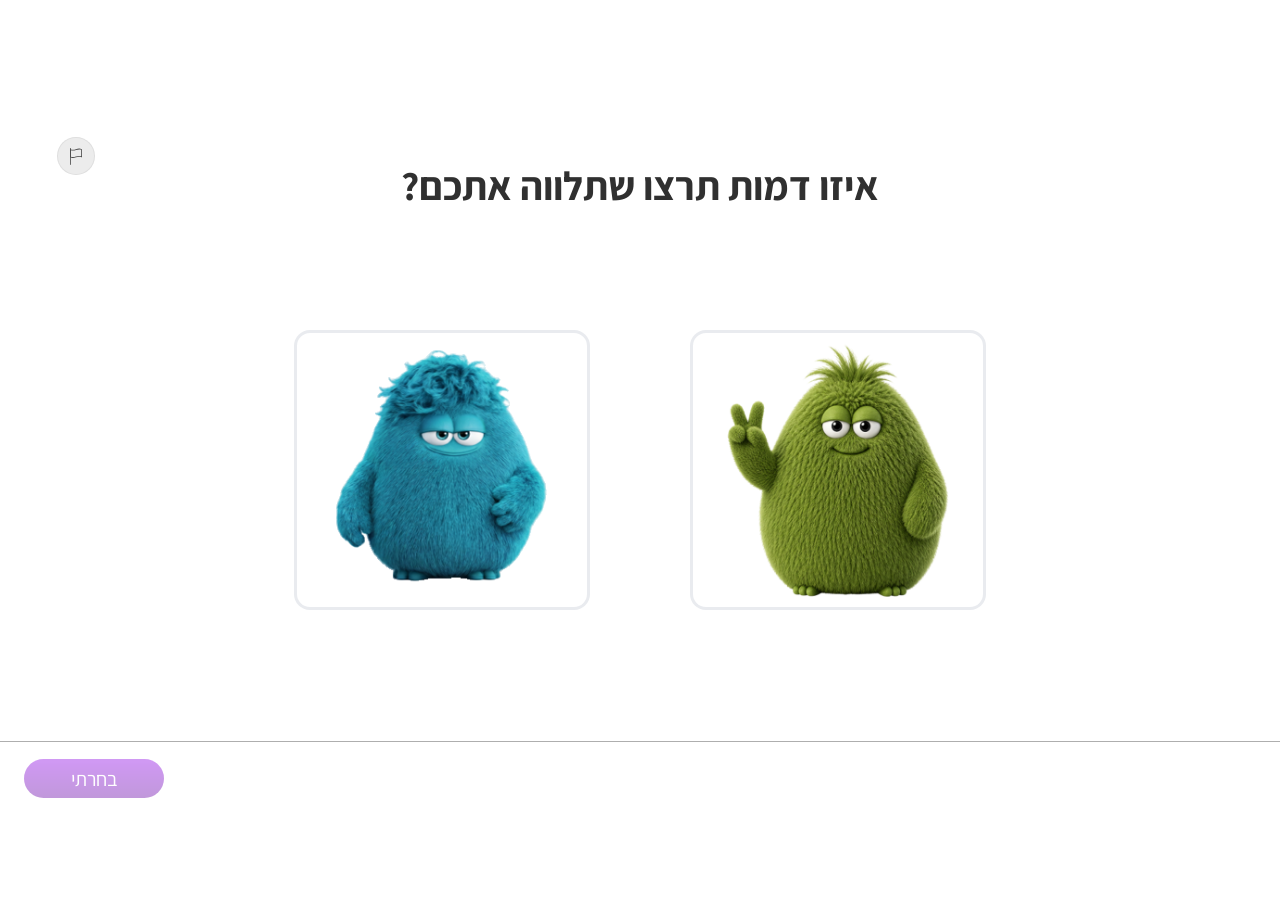
==== commit 31c9c8b0: "שינויים אחרונים 7/8 בעיקר גיפים + 01" ====
--- a/learning-demo/methodica-math-scale-01-01/index.html
+++ b/learning-demo/methodica-math-scale-01-01/index.html
@@ -451,6 +451,7 @@
           <div class="s4-player-wrap">
 
             <div id="s4-yt-player"></div>
+            <div id="s4-player-error" class="s4-player-error" role="alert" aria-live="assertive" style="display:none; color:#b20010; margin-top:16px;"></div>
 
             <div class="s4-video-cover" id="s4-video-cover"></div>
 
--- a/learning-demo/methodica-math-scale-01-01/styles.css
+++ b/learning-demo/methodica-math-scale-01-01/styles.css
@@ -17,7 +17,6 @@
 }
 
 body {
-  background: #1a1a2e;
   overflow: hidden;
   font-family: 'Assistant', sans-serif;
 }
@@ -110,11 +109,11 @@
   left: 235px;
   top: 64px;
   width: 810px;
-  height: 550.82px;
-  display: flex;
-  flex-direction: column;
-  align-items: center;
-  gap: 24px;
+  /*height: 550.82px;*/
+  display: flex;
+  flex-direction: column;
+  align-items: center;
+  /*gap: 48px;*/
 }
 
 .s0-title {
@@ -129,15 +128,14 @@
 .option-cards {
   display: flex;
   flex-direction: row;
-  gap: 24px;
+  gap: 100px;
   align-items: center;
   justify-content: center;
-  width: 616px;
+  width: 692px;
 }
 
 .option-card {
-  width: 220px;
-  height: 209px;
+  width: 296px;
   border: 3px solid rgba(201, 206, 216, 0.4);
   border-radius: 16px;
   background: #ffffff;
@@ -145,8 +143,9 @@
   display: flex;
   flex-direction: column;
   align-items: center;
+  justify-content: flex-end;
   gap: 16px;
-  padding: 16px;
+  padding: 10px;
   transition: border-color 0.18s, background 0.18s;
   outline: none;
   user-select: none;
@@ -163,10 +162,10 @@
 }
 
 .option-card-img {
-  width: 188px;
-  height: 177px;
-  display: flex;
-  align-items: center;
+  width: 100%;
+  aspect-ratio: 296 / 278;
+  display: flex;
+  align-items: flex-end;
   justify-content: center;
   border-radius: 16px;
   overflow: hidden;
@@ -176,6 +175,7 @@
   width: 100%;
   height: 100%;
   object-fit: contain;
+  object-position: center bottom;
 }
 
 .option-card-labels {
@@ -908,7 +908,6 @@
   position: relative;
   width: 780px;
   height: 438px;
-  background: #1a1a2e;
   border-radius: 16px;
   overflow: hidden;
   display: flex;
@@ -929,7 +928,6 @@
   position: absolute;
   inset: 0;
   z-index: 1;
-  background: #1a1a2e;
 }
 
 .s4-play-btn {
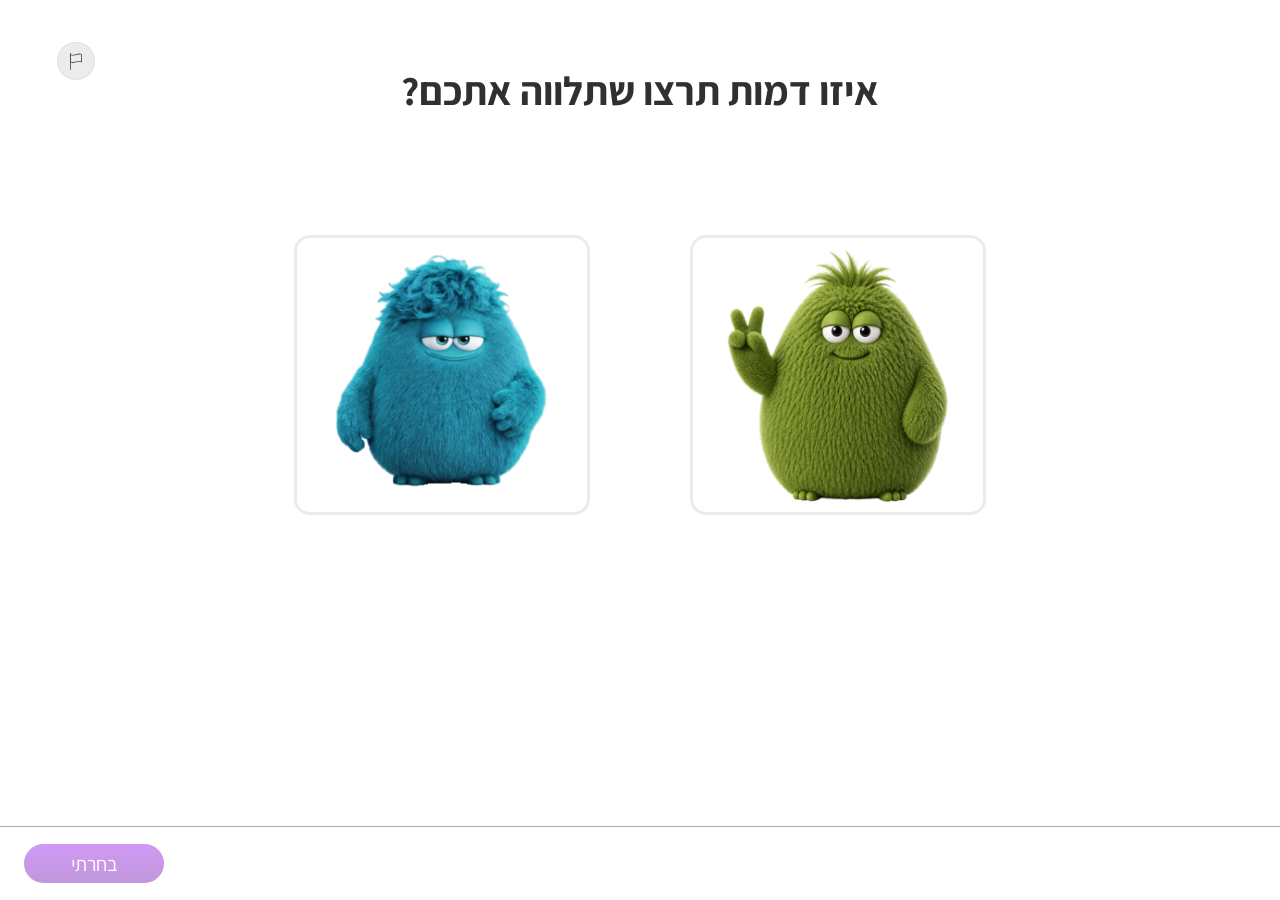
==== commit c1dca2a5: "Migrate all drag interactions to pointer events (R3) Replaces mousedown/mousemove/mouseup with point" ====
--- a/learning-demo/methodica-math-scale-01-01/index.html
+++ b/learning-demo/methodica-math-scale-01-01/index.html
@@ -4,7 +4,7 @@
   <meta charset="UTF-8">
   <meta name="viewport" content="width=device-width, initial-scale=1.0">
   <title>קנה מידה — לומדה</title>
-  <link rel="stylesheet" href="styles.css">
+  <link rel="stylesheet" href="styles.css?v=1">
 </head>
 <body>
   <main id="app">
@@ -1951,6 +1951,6 @@
   <div id="a11y-announcer" role="status" aria-live="polite" aria-atomic="true"
        style="position:absolute;width:1px;height:1px;overflow:hidden;clip:rect(0,0,0,0);white-space:nowrap"></div>
   <script src="https://www.youtube.com/iframe_api"></script>
-  <script src="script.js?v=2"></script>
+  <script src="script.js?v=3"></script>
 </body>
 </html>
--- a/learning-demo/methodica-math-scale-01-01/styles.css
+++ b/learning-demo/methodica-math-scale-01-01/styles.css
@@ -19,12 +19,15 @@
 body {
   overflow: hidden;
   font-family: 'Assistant', sans-serif;
+  background: #ffffff;
 }
 
 /* ============================================================
    Canvas & Viewport Scaling
    ============================================================ */
 #app {
+  /* 1280x720 fallback keeps the page sensible before scaleApp() runs;
+     scaleApp() overrides width/height at runtime to fill the viewport. */
   width: 1280px;
   height: 720px;
   position: absolute;
@@ -37,10 +40,11 @@
    Screen System
    ============================================================ */
 .screen {
+  /* inset:0 (not a fixed 1280x720) so .screen fills the stretched #app —
+     edge-anchored chrome reaches the real viewport edge, not the design grid. */
   display: none;
-  width: 1280px;
-  height: 720px;
-  position: relative;
+  position: absolute;
+  inset: 0;
 }
 
 .screen.active {
@@ -2293,6 +2297,7 @@
   cursor: grab;
   user-select: none;
   -webkit-user-drag: none;
+  touch-action: none;
   z-index: 300;
   height: 46%;
 }
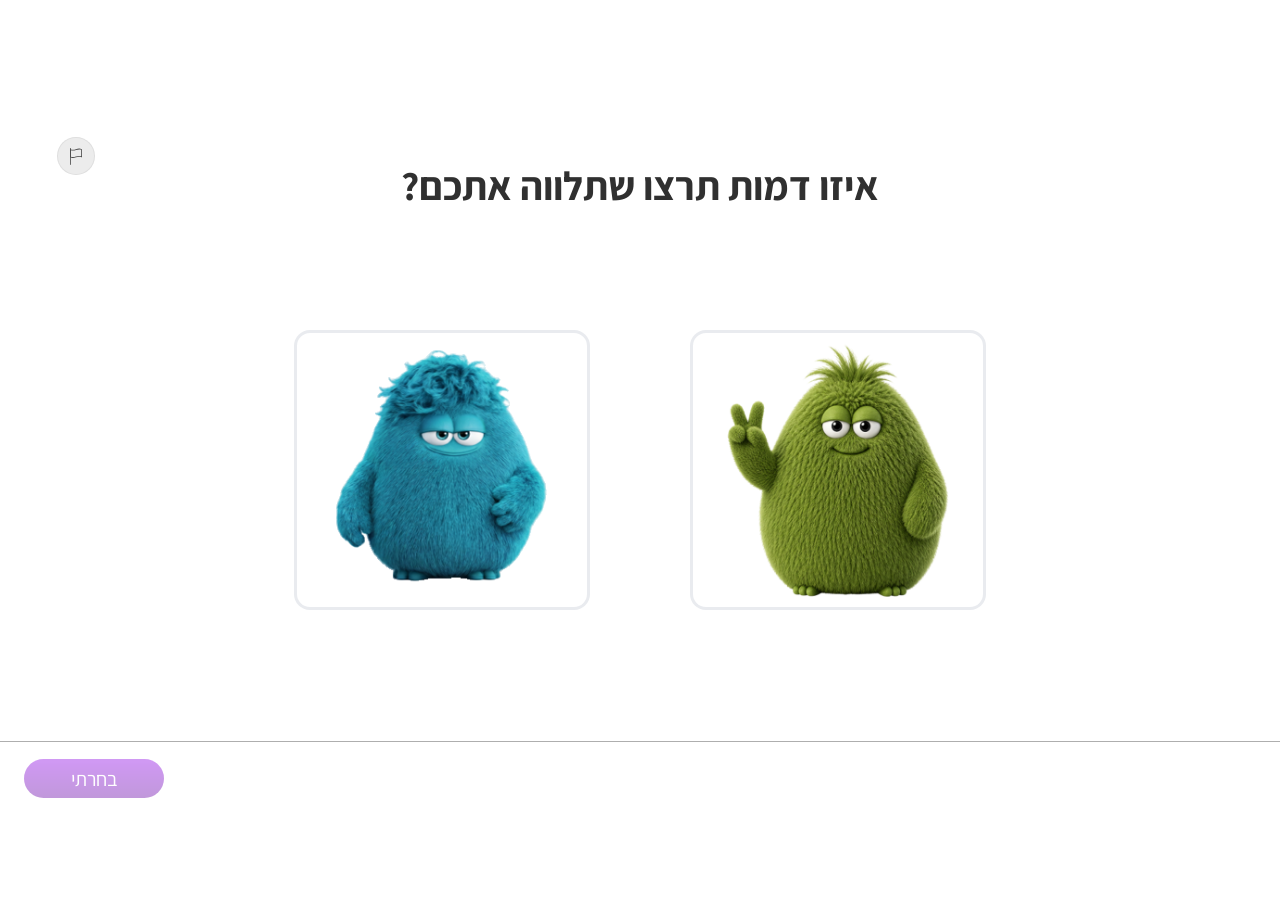
==== commit abc43829: "gifs and background שינויי גיפים ב05 ושינוי רקע ללבן במאחורה body" ====
--- a/learning-demo/methodica-math-scale-01-01/index.html
+++ b/learning-demo/methodica-math-scale-01-01/index.html
@@ -4,7 +4,7 @@
   <meta charset="UTF-8">
   <meta name="viewport" content="width=device-width, initial-scale=1.0">
   <title>קנה מידה — לומדה</title>
-  <link rel="stylesheet" href="styles.css?v=1">
+  <link rel="stylesheet" href="styles.css">
 </head>
 <body>
   <main id="app">
@@ -1951,6 +1951,6 @@
   <div id="a11y-announcer" role="status" aria-live="polite" aria-atomic="true"
        style="position:absolute;width:1px;height:1px;overflow:hidden;clip:rect(0,0,0,0);white-space:nowrap"></div>
   <script src="https://www.youtube.com/iframe_api"></script>
-  <script src="script.js?v=3"></script>
+  <script src="script.js?v=2"></script>
 </body>
 </html>
--- a/learning-demo/methodica-math-scale-01-01/styles.css
+++ b/learning-demo/methodica-math-scale-01-01/styles.css
@@ -19,15 +19,12 @@
 body {
   overflow: hidden;
   font-family: 'Assistant', sans-serif;
-  background: #ffffff;
 }
 
 /* ============================================================
    Canvas & Viewport Scaling
    ============================================================ */
 #app {
-  /* 1280x720 fallback keeps the page sensible before scaleApp() runs;
-     scaleApp() overrides width/height at runtime to fill the viewport. */
   width: 1280px;
   height: 720px;
   position: absolute;
@@ -40,11 +37,10 @@
    Screen System
    ============================================================ */
 .screen {
-  /* inset:0 (not a fixed 1280x720) so .screen fills the stretched #app —
-     edge-anchored chrome reaches the real viewport edge, not the design grid. */
   display: none;
-  position: absolute;
-  inset: 0;
+  width: 1280px;
+  height: 720px;
+  position: relative;
 }
 
 .screen.active {
@@ -2297,7 +2293,6 @@
   cursor: grab;
   user-select: none;
   -webkit-user-drag: none;
-  touch-action: none;
   z-index: 300;
   height: 46%;
 }
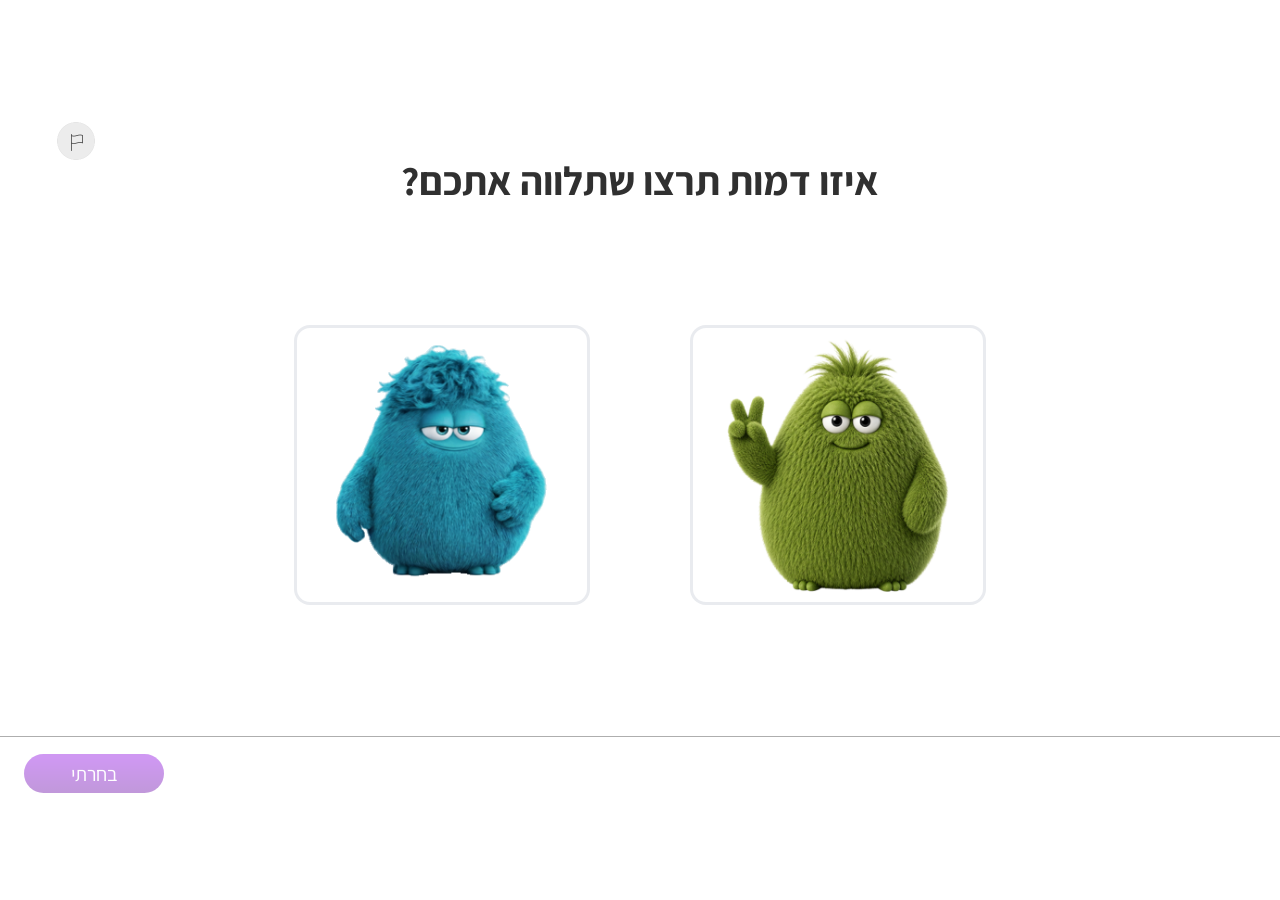
==== commit 4cf8211c: "תיקונים תיקונים" ====
--- a/learning-demo/methodica-math-scale-01-01/index.html
+++ b/learning-demo/methodica-math-scale-01-01/index.html
@@ -12,8 +12,12 @@
     <!-- ═══════════════════════════════════════
          GLOBAL — Flag / Report Issue button
     ════════════════════════════════════════ -->
-    <button class="flag-btn" id="flag-btn" onclick="openReportModal()" aria-label="דיווח על בעיה">
-      <span class="flag-icon" aria-hidden="true"><svg width="12" height="17" viewBox="0 0 12 17" fill="none" xmlns="http://www.w3.org/2000/svg"><path d="M0.397164 17C0.177722 17 0 16.8239 0 16.6065V0.393501C0 0.176082 0.177722 0 0.397164 0C0.616607 0 0.794329 0.176082 0.794329 0.393501V16.607C0.794329 16.8245 0.616607 17.0005 0.397164 17.0005V17Z" fill="#484848"/><path d="M2.76227 9.90917C1.91972 9.90917 1.06958 9.7492 0.213483 9.30738C0.0823588 9.23974 0 9.10499 0 8.95844V1.54473C0 1.40837 0.0715221 1.28168 0.188558 1.20974C0.305594 1.13834 0.45189 1.13136 0.574886 1.19256C0.577053 1.19363 0.578679 1.19471 0.580846 1.19578C2.31309 2.08961 4.05563 1.63975 5.90003 1.16357C7.80946 0.670755 9.78336 0.161835 11.7865 1.19524C11.9176 1.26289 12 1.39763 12 1.54419V8.9579C12 9.08835 11.9344 9.21075 11.8255 9.28376C11.7166 9.35677 11.5774 9.3718 11.4555 9.32349C11.443 9.31866 11.4311 9.31329 11.4197 9.30738C9.68745 8.41355 7.94491 8.86342 6.10051 9.33905C5.00709 9.62089 3.89199 9.90864 2.76281 9.90864L2.76227 9.90917ZM0.793787 8.7131C2.45559 9.46682 4.13094 9.03413 5.90003 8.57782C7.62469 8.13278 9.40191 7.67432 11.2062 8.35181V1.79006C9.54441 1.03634 7.86906 1.46903 6.09997 1.92534C4.37531 2.37038 2.59755 2.82884 0.793787 2.15135V8.7131Z" fill="#484848"/></svg></span>
+    <button class="flag-btn" id="flag-btn" onclick="openReportModal()" aria-label="מצאתם בעיה?" title="מצאתם בעיה?">
+      <span class="flag-btn-icon" aria-hidden="true">
+        <img class="flag-btn-icon-default" src="assets/images/btn-flag-default.png" alt="">
+        <img class="flag-btn-icon-hover" src="assets/images/btn-flag-hover.png" alt="">
+      </span>
+      <span class="flag-btn-label">מצאתם בעיה?</span>
     </button>
     <section class="screen active" data-screen="0">
       <div class="s0-content">
@@ -59,28 +63,28 @@
               השתמשו בכפתור ובדקו: <strong>באיזה יחס נוכל לראות את מספר החולצה של השחקן במרכז המגרש כדי לזהות מיהו?</strong>
             </p>
             <div class="scale-zone">
-              <div style="display:flex; flex-direction:column; align-items:flex-start;">
+              <div style="display:flex; flex-direction:column; align-items:center;">
                 <p style="font-weight:700; margin-bottom:8px; font-size:26px;">יחס</p>
-                <div class="scale-widget" dir="rtl" role="group" aria-label="בחירת קנה מידה">
+                <div class="scale-widget" dir="ltr" role="group" aria-label="בחירת קנה מידה">
                 <div class="scale-track-wrap">
                   <div class="scale-track"></div>
 
                   <label class="scale-step">
                     <input type="radio" name="scale" value="1000" class="sr-only scale-input" checked onchange="setScale(1000)">
                     <span class="scale-marker"></span>
-                    <span class="scale-label">1,000 : 1</span>
+                    <span class="scale-label">1 : 1,000</span>
                   </label>
 
                   <label class="scale-step">
                     <input type="radio" name="scale" value="100" class="sr-only scale-input" onchange="setScale(100)">
                     <span class="scale-marker"></span>
-                    <span class="scale-label">100 : 1</span>
+                    <span class="scale-label">1 : 100</span>
                   </label>
 
                   <label class="scale-step">
                     <input type="radio" name="scale" value="10" class="sr-only scale-input" onchange="setScale(10)">
                     <span class="scale-marker"></span>
-                    <span class="scale-label">10 : 1</span>
+                    <span class="scale-label">1 : 10</span>
                   </label>
                 </div>
               </div>
@@ -130,7 +134,7 @@
 
       <!-- Character widget 1 (absolute, bottom-left) -->
       <div class="character-widget s1-char-visible" id="s1-char-widget-1">
-        <div class="speech-bubble">מה אני רואה שם?<br>המספר על החולצה הוא 6?<svg class="speech-bubble-tail" xmlns="http://www.w3.org/2000/svg" width="24" height="18" viewBox="0 0 24 18" aria-hidden="true" focusable="false"><rect x="0" y="0" width="24" height="5" fill="white"/><polygon points="0,4 24,4 12,18" fill="white"/><line x1="0" y1="4" x2="12" y2="18" stroke="#7100B9" stroke-width="2" stroke-linecap="round"/><line x1="24" y1="4" x2="12" y2="18" stroke="#7100B9" stroke-width="2" stroke-linecap="round"/></svg></div>
+        <div class="speech-bubble">מה אני רואה שם?<br>מה מספר החולצה?<svg class="speech-bubble-tail" xmlns="http://www.w3.org/2000/svg" width="24" height="18" viewBox="0 0 24 18" aria-hidden="true" focusable="false"><rect x="0" y="0" width="24" height="5" fill="white"/><polygon points="0,4 24,4 12,18" fill="white"/><line x1="0" y1="4" x2="12" y2="18" stroke="#7100B9" stroke-width="2" stroke-linecap="round"/><line x1="24" y1="4" x2="12" y2="18" stroke="#7100B9" stroke-width="2" stroke-linecap="round"/></svg></div>
         <img id="s1-char-img-1" src="./assets/images/Character2_binoculars.png" alt="דמות עם משקפת">
       </div>
 
@@ -297,11 +301,11 @@
                   </button>
                 </div>
                 <div class="s5-inline-feedback" id="s3q-inline-feedback" hidden>
-                  <div class="s5-fb-icon" id="s3q-fb-icon"></div>
-                  <div class="s5-fb-text">
+                  <div class="s5-fb-header">
+                    <button class="s5-fb-close" type="button" onclick="s5FbClose('s3q-inline-feedback')" aria-label="סגור">✕</button>
                     <span class="s5-fb-bold" id="s3q-fb-bold"></span>
-                    <span class="s5-fb-regular" id="s3q-fb-regular"></span>
-                  </div>
+                  </div>
+                  <span class="s5-fb-regular" id="s3q-fb-regular"></span>
                 </div>
               </div>
               <div class="s5-img-wrap">
@@ -401,11 +405,11 @@
               צדקתי?
             </button>
             <div class="s5-inline-feedback" id="s3q-q2-inline-feedback" hidden>
-              <div class="s5-fb-icon" id="s3q-q2-fb-icon"></div>
-              <div class="s5-fb-text">
+              <div class="s5-fb-header">
+                <button class="s5-fb-close" type="button" onclick="s5FbClose('s3q-q2-inline-feedback')" aria-label="סגור">✕</button>
                 <span class="s5-fb-bold" id="s3q-q2-fb-bold"></span>
-                <span class="s5-fb-regular" id="s3q-q2-fb-regular"></span>
-              </div>
+              </div>
+              <span class="s5-fb-regular" id="s3q-q2-fb-regular"></span>
             </div>
           </div>
 
@@ -493,11 +497,11 @@
                   </button>
                 </div>
                 <div class="s5-inline-feedback" id="s4q-inline-feedback" hidden>
-                  <div class="s5-fb-icon" id="s4q-fb-icon"></div>
-                  <div class="s5-fb-text">
+                  <div class="s5-fb-header">
+                    <button class="s5-fb-close" type="button" onclick="s5FbClose('s4q-inline-feedback')" aria-label="סגור">✕</button>
                     <span class="s5-fb-bold" id="s4q-fb-bold"></span>
-                    <span class="s5-fb-regular" id="s4q-fb-regular"></span>
-                  </div>
+                  </div>
+                  <span class="s5-fb-regular" id="s4q-fb-regular"></span>
                 </div>
               </div>
               <div class="s5-img-wrap">
@@ -597,11 +601,11 @@
               צדקתי?
             </button>
             <div class="s5-inline-feedback" id="s4q-q2-inline-feedback" hidden>
-              <div class="s5-fb-icon" id="s4q-q2-fb-icon"></div>
-              <div class="s5-fb-text">
+              <div class="s5-fb-header">
+                <button class="s5-fb-close" type="button" onclick="s5FbClose('s4q-q2-inline-feedback')" aria-label="סגור">✕</button>
                 <span class="s5-fb-bold" id="s4q-q2-fb-bold"></span>
-                <span class="s5-fb-regular" id="s4q-q2-fb-regular"></span>
-              </div>
+              </div>
+              <span class="s5-fb-regular" id="s4q-q2-fb-regular"></span>
             </div>
           </div>
 
@@ -857,7 +861,7 @@
         <div class="s8-popup" id="s10-popup">
           <div class="s8-popup-content">
             <svg width="40" height="35" viewBox="0 0 40 35" fill="none" xmlns="http://www.w3.org/2000/svg"><path d="M27.3745 4.25243C25.1822 2.12258 22.3177 1.05892 19.3069 1.25552C13.97 1.60335 9.65119 6.02688 9.25901 11.5418C9.01056 15.0378 10.3137 18.3775 12.8373 20.7014C14.2014 21.9592 14.9857 23.7941 14.9857 25.7349H17.2754H22.7293H25.019C25.019 23.8243 25.8351 21.9566 27.26 20.6107C29.4937 18.5035 30.7726 15.5016 30.7726 12.3761C30.7726 9.25064 29.5327 6.34699 27.3721 4.24739L27.3745 4.25243ZM20.0012 8.53229C17.955 8.53229 16.2865 10.2563 16.2865 12.3786C16.2865 13.0314 15.7725 13.5633 15.1416 13.5633C14.5107 13.5633 13.9968 13.0314 13.9968 12.3786C13.9968 8.95069 16.6908 6.16299 20.0012 6.16299C20.6369 6.16299 21.1509 6.69482 21.1509 7.34764C21.1509 8.00046 20.6369 8.53229 20.0012 8.53229Z" fill="white"/><path d="M14.9829 30.1932C14.9829 31.2771 15.3824 32.2953 16.1205 33.0641L16.1448 33.0893C16.8902 33.8631 17.884 34.2916 18.9412 34.2916H21.0604C22.12 34.2916 23.1163 33.8656 23.8641 33.0868C24.6094 32.3155 25.0211 31.2871 25.0211 30.1983V27.6777H14.9829V30.1932ZM17.2726 30.047H22.7265V30.1983C22.7265 30.6545 22.556 31.0905 22.2418 31.4157C21.93 31.7333 21.5013 31.9223 21.0604 31.9223H18.9412C18.5052 31.9223 18.0911 31.7459 17.7793 31.4333L17.7622 31.4132C17.4504 31.0956 17.2726 30.652 17.2726 30.1957V30.0496V30.047Z" fill="white"/><path d="M38.8568 11.1934H34.7816C34.1482 11.1934 33.6367 11.7252 33.6367 12.378C33.6367 13.0308 34.1507 13.5627 34.7816 13.5627H38.8568C39.4901 13.5627 40.0016 13.0308 40.0016 12.378C40.0016 11.7252 39.4877 11.1934 38.8568 11.1934Z" fill="white"/><path d="M6.36734 12.378C6.36734 11.7227 5.85338 11.1934 5.22249 11.1934H1.14486C0.511531 11.1934 0 11.7252 0 12.378C0 13.0308 0.513967 13.5627 1.14486 13.5627H5.22005C5.85338 13.5627 6.36491 13.0308 6.36491 12.378H6.36734Z" fill="white"/><path d="M32.1095 4.79094C32.3361 4.79094 32.565 4.72036 32.7648 4.57669L36.1043 2.15699C36.6232 1.78143 36.7474 1.04291 36.3845 0.506038C36.0215 -0.0308348 35.3078 -0.161902 34.789 0.216177L31.4494 2.63589C30.9306 3.01145 30.8063 3.74996 31.1693 4.28683C31.3909 4.61702 31.7466 4.79346 32.1095 4.79346V4.79094Z" fill="white"/><path d="M7.23672 20.1805L3.89716 22.6002C3.37832 22.9757 3.25409 23.7142 3.61703 24.2511C3.8387 24.5813 4.19433 24.7577 4.55727 24.7577C4.78381 24.7577 5.01278 24.6872 5.21252 24.5435L8.55209 22.1238C9.07093 21.7482 9.19516 21.0097 8.83221 20.4728C8.46927 19.936 7.75556 19.8049 7.23672 20.183V20.1805Z" fill="white"/><path d="M36.1042 22.5989L32.7646 20.1792C32.2457 19.8037 31.532 19.9347 31.1691 20.4691C30.8062 21.006 30.9328 21.7445 31.4492 22.12L34.7888 24.5397C34.9885 24.6859 35.2175 24.754 35.444 24.754C35.8045 24.754 36.1602 24.5776 36.3843 24.2474C36.7472 23.7105 36.6206 22.972 36.1042 22.5964V22.5989Z" fill="white"/><path d="M8.5524 2.63605L5.21283 0.216338C4.69399 -0.159221 3.98028 -0.0281535 3.61734 0.506199C3.2544 1.04307 3.38106 1.78159 3.89746 2.15715L7.23703 4.57685C7.43677 4.72305 7.66574 4.7911 7.89228 4.7911C8.25279 4.7911 8.60842 4.61466 8.83252 4.28447C9.19546 3.7476 9.0688 3.00908 8.5524 2.63353V2.63605Z" fill="white"/></svg>
-            <p class="s8-popup-text">לא נוכל לבנות יחס בין יחידות מידה שונות, לכן נמיר את המטרים לסנטימטרים.</p>
+            <p class="s8-popup-text">לא נוכל לבנות יחס בין יחידות מידה שונות, לכן נמיר מטרים לסנטימטרים.</p>
             <p class="s8-popup-text">כמה סנטימטרים יש ב-10 מטרים?</p>
           </div>
           <div class="s8-popup-btns">
@@ -1030,7 +1034,7 @@
       <div class="s0-content">
         <div class="s6-text-block">
           <h1 class="s0-title">מה נשאר לנו בראש? ​</h1>
-          <p class="s15-subtitle">שתי שאלות קלילות לחימום לפני שנתקדם</p>
+          <p class="s15-subtitle">שאלה קלילה לחימום לפני שנתקדם</p>
         </div>
         <img id="s15-char-img" src="./assets/images/Character1_workout.png" alt="דמות מתאמנת" class="s6-char-img">
       </div>
@@ -1067,11 +1071,11 @@
                 </button>
               </div>
               <div class="s5-inline-feedback" id="s16-inline-feedback" hidden>
-                <div class="s5-fb-icon" id="s16-fb-icon"></div>
-                <div class="s5-fb-text">
+                <div class="s5-fb-header">
+                  <button class="s5-fb-close" type="button" onclick="s5FbClose('s16-inline-feedback')" aria-label="סגור">✕</button>
                   <span class="s5-fb-bold" id="s16-fb-bold"></span>
-                  <span class="s5-fb-regular" id="s16-fb-regular"></span>
-                </div>
+                </div>
+                <span class="s5-fb-regular" id="s16-fb-regular"></span>
               </div>
             </div>
 
@@ -1214,11 +1218,11 @@
 
       <!-- Feedback — above bottom bar -->
       <div class="s5-inline-feedback s18-feedback-bar" id="s18-feedback" hidden>
-        <div class="s5-fb-icon" id="s18-fb-icon"></div>
-        <div class="s5-fb-text">
+        <div class="s5-fb-header">
+          <button class="s5-fb-close" type="button" onclick="s5FbClose('s18-feedback')" aria-label="סגור">✕</button>
           <span class="s5-fb-bold" id="s18-fb-bold"></span>
-          <span class="s5-fb-regular" id="s18-fb-regular"></span>
-        </div>
+        </div>
+        <span class="s5-fb-regular" id="s18-fb-regular"></span>
       </div>
 
       <!-- Bottom bar -->
@@ -1279,7 +1283,8 @@
                   לפניכם תרשים של חדר ילדים.<br>
                   אורך שולחן הכתיבה בתרשים הוא 7 ס"מ.<br>
                   אורך השולחן במציאות הוא 1.4 מטרים.<br>
-                  <strong>א. מהו קנה המידה של התרשים?​</strong>
+                  <strong>א. מהו קנה המידה של התרשים?​</strong><br>
+                  זכרו, קנה מידה נכתב כך - אורך במציאות : אורך מתאים בסרטוט, לדוגמה 10 : 1.
                 </div>
               </div>
               <div class="s18-fill-row">
@@ -1302,11 +1307,11 @@
 
       <!-- Feedback — above bottom bar -->
       <div class="s5-inline-feedback s18-feedback-bar" id="s19-feedback" hidden>
-        <div class="s5-fb-icon" id="s19-fb-icon"></div>
-        <div class="s5-fb-text">
+        <div class="s5-fb-header">
+          <button class="s5-fb-close" type="button" onclick="s5FbClose('s19-feedback')" aria-label="סגור">✕</button>
           <span class="s5-fb-bold" id="s19-fb-bold"></span>
-          <span class="s5-fb-regular" id="s19-fb-regular"></span>
-        </div>
+        </div>
+        <span class="s5-fb-regular" id="s19-fb-regular"></span>
       </div>
 
       <!-- Hint popup -->
@@ -1414,11 +1419,11 @@
 
       <!-- Feedback — above bottom bar -->
       <div class="s5-inline-feedback s18-feedback-bar" id="s20-feedback" hidden>
-        <div class="s5-fb-icon" id="s20-fb-icon"></div>
-        <div class="s5-fb-text">
+        <div class="s5-fb-header">
+          <button class="s5-fb-close" type="button" onclick="s5FbClose('s20-feedback')" aria-label="סגור">✕</button>
           <span class="s5-fb-bold" id="s20-fb-bold"></span>
-          <span class="s5-fb-regular" id="s20-fb-regular"></span>
-        </div>
+        </div>
+        <span class="s5-fb-regular" id="s20-fb-regular"></span>
       </div>
 
       <!-- Hint popup -->
@@ -1510,11 +1515,11 @@
 
       <!-- Feedback — above bottom bar -->
       <div class="s5-inline-feedback s18-feedback-bar" id="s21-feedback" hidden>
-        <div class="s5-fb-icon" id="s21-fb-icon"></div>
-        <div class="s5-fb-text">
+        <div class="s5-fb-header">
+          <button class="s5-fb-close" type="button" onclick="s5FbClose('s21-feedback')" aria-label="סגור">✕</button>
           <span class="s5-fb-bold" id="s21-fb-bold"></span>
-          <span class="s5-fb-regular" id="s21-fb-regular"></span>
-        </div>
+        </div>
+        <span class="s5-fb-regular" id="s21-fb-regular"></span>
       </div>
 
       <!-- Hint popup -->
@@ -1637,11 +1642,11 @@
 
       <!-- Feedback — above bottom bar -->
       <div class="s5-inline-feedback s18-feedback-bar" id="s22-feedback" hidden>
-        <div class="s5-fb-icon" id="s22-fb-icon"></div>
-        <div class="s5-fb-text">
+        <div class="s5-fb-header">
+          <button class="s5-fb-close" type="button" onclick="s5FbClose('s22-feedback')" aria-label="סגור">✕</button>
           <span class="s5-fb-bold" id="s22-fb-bold"></span>
-          <span class="s5-fb-regular" id="s22-fb-regular"></span>
-        </div>
+        </div>
+        <span class="s5-fb-regular" id="s22-fb-regular"></span>
       </div>
 
       <!-- Hint popup -->
@@ -1709,7 +1714,7 @@
               שני רחפנים צילמו מלמעלה את אותו מסלול טיול, וייצרו שתי מפות תצלום שונות של האזור:<br>
               במפה של רחפן א, אורך המסלול היה <span>y</span> ס"מ.<br>
               במפה של רחפן ב, אותו המסלול היה <span>y+5</span> ס"מ.<br>
-              <strong>האם קנה מידה של שתי המפות זהה?</strong>
+              <strong>האם קנה המידה של שתי המפות זהה?​</strong>
             </div>
           </div>
           <div class="s5-answers" role="group" aria-label="אפשרויות תשובה">
@@ -1731,11 +1736,11 @@
 
       <!-- Feedback — above bottom bar -->
       <div class="s5-inline-feedback s18-feedback-bar" id="s23-feedback" hidden>
-        <div class="s5-fb-icon" id="s23-fb-icon"></div>
-        <div class="s5-fb-text">
+        <div class="s5-fb-header">
+          <button class="s5-fb-close" type="button" onclick="s5FbClose('s23-feedback')" aria-label="סגור">✕</button>
           <span class="s5-fb-bold" id="s23-fb-bold"></span>
-          <span class="s5-fb-regular" id="s23-fb-regular"></span>
-        </div>
+        </div>
+        <span class="s5-fb-regular" id="s23-fb-regular"></span>
       </div>
 
       <!-- Hint popup -->
--- a/learning-demo/methodica-math-scale-01-01/styles.css
+++ b/learning-demo/methodica-math-scale-01-01/styles.css
@@ -352,7 +352,7 @@
 }
 
 .field-container[data-scale="1000"] #field-img { transform: scale(1); }
-.field-container[data-scale="100"]  #field-img { transform: scale(3.5); }
+.field-container[data-scale="100"]  #field-img { transform: scale(2); }
 .field-container[data-scale="10"]   #field-img { transform: scale(10); }
 
 /* Scale widget */
@@ -370,12 +370,12 @@
 
 .scale-track {
   position: absolute;
-  right: 9px; /* center of 20px marker */
+  left: 10px; /* center of the 24px marker box: (24-4)/2 */
   top: 10px;
   bottom: 10px;
-  width: 2px;
-  background: #C9CED8;
-  border-radius: 2px;
+  width: 4px;
+  background: #B3B0FF;
+  border-radius: 100px;
   z-index: 0;
 }
 
@@ -383,7 +383,6 @@
   display: flex;
   flex-direction: row;
   align-items: center;
-  gap: 14px;
   cursor: pointer;
   padding: 16px 0;
   position: relative;
@@ -402,34 +401,53 @@
   border: 0;
 }
 
+/* Fixed 24px box (matches the larger "selected" ring size) so the track
+   never needs to re-center between states; the visible circle is drawn by
+   ::after and grows from a small 16px dot to the full 24px ring. */
 .scale-marker {
-  width: 20px;
-  height: 20px;
+  position: relative;
+  width: 24px;
+  height: 24px;
+  flex-shrink: 0;
+  display: flex;
+  align-items: center;
+  justify-content: center;
+}
+
+.scale-marker::after {
+  content: '';
+  box-sizing: border-box;
+  width: 16px;
+  height: 16px;
   border-radius: 50%;
-  border: 3px solid #C9CED8;
+  border: 3px solid #B3B0FF;
   background: #ffffff;
-  flex-shrink: 0;
-  transition: border-color 0.2s, background 0.2s, box-shadow 0.2s;
-}
-
-.scale-input:checked + .scale-marker {
-  border-color: #8900E1;
-  background: #8900E1;
-  box-shadow: 0 0 0 4px #E0BFF5;
+  transition: width 0.2s, height 0.2s, border-width 0.2s;
+}
+
+.scale-input:checked + .scale-marker::after {
+  width: 24px;
+  height: 24px;
+  border-width: 7px;
+  border-color: #B3B0FF;
+  background: #ffffff;
 }
 
 .scale-label {
+  position: absolute;
+  right: 0;
+  transform: translateX(100%);
+  padding-right: 14px; /* same visual gap as before, now via offset instead of flex gap */
   font-family: 'Assistant', sans-serif;
   font-size: 20px;
   font-weight: 400;
-  color: #888;
+  color: #AEAEAE;
   white-space: nowrap;
   transition: color 0.2s, font-weight 0.2s;
-  min-width: 80px;
 }
 
 .scale-input:checked ~ .scale-label {
-  color: #8900E1;
+  color: #303030;
   font-weight: 700;
 }
 
@@ -793,7 +811,7 @@
 }
 
 .frc-field-container[data-zoom="1000"] img { transform: scale(1); }
-.frc-field-container[data-zoom="100"]  img { transform: scale(3.5); }
+.frc-field-container[data-zoom="100"]  img { transform: scale(2); }
 .frc-field-container[data-zoom="10"]   img { transform: scale(10); }
 
 .frc-card-back {
@@ -827,7 +845,7 @@
 }
 
 .frc-back-thumb[data-zoom="1000"] img { transform: scale(1); }
-.frc-back-thumb[data-zoom="100"]  img { transform: scale(3.5); }
+.frc-back-thumb[data-zoom="100"]  img { transform: scale(2); }
 .frc-back-thumb[data-zoom="10"]   img { transform: scale(10); }
 
 .frc-card-back-content {
@@ -1137,10 +1155,9 @@
 /* â”€â”€ Inline feedback â€” in-flow below the ×‘×“×•×§ button â”€â”€ */
 .s5-inline-feedback {
   display: flex;
-  flex-direction: row;
-  align-items: center;
-  gap: 12px;
-  padding: 12px 16px;
+  flex-direction: column;
+  gap: 4px;
+  padding: 15px;
   border-radius: 12px;
   width: 100%;
   box-sizing: border-box;
@@ -1148,14 +1165,19 @@
   cursor: grab;
   user-select: none;
 }
+.s5-inline-feedback[hidden] { display: none !important; }
 .s5-inline-feedback[data-lifted] {
   box-shadow: 0 8px 24px rgba(0,0,0,0.18);
 }
-.s5-inline-feedback.s5-fb--correct  { background: #F2FFE8; }
-.s5-inline-feedback.s5-fb--incorrect { background: #FFDBDC; }
+.s5-inline-feedback.s5-fb--correct  { background: #edf8ed; }
+.s5-inline-feedback.s5-fb--incorrect { background: #ffdbdc; }
 
 #s3 .s5-inline-feedback,
 #s4 .s5-inline-feedback { cursor: default; pointer-events: none; }
+#s3 .s5-fb-close,
+#s4 .s5-fb-close { pointer-events: auto; }
+#s3q-q2-inline-feedback,
+#s4q-q2-inline-feedback { width: 36%; }
 
 /* Screen 5 character image â€” same size as screen 1/2 */
 #s5-char-img {
@@ -1192,26 +1214,70 @@
   height: 16px;
 }
 
-.s5-fb-text {
-  display: flex;
-  flex-direction: column;
-  gap: 2px;
+.s5-fb-header {
+  display: flex;
+  align-items: flex-start;
+  gap: 8px;
+  direction: ltr;
+  width: 100%;
+}
+
+.s5-fb-close {
+  position: relative;
+  flex-shrink: 0;
+  width: 30px;
+  height: 30px;
+  border: 1px solid #303030;
+  border-radius: 50%;
+  background: #fff;
+  color: transparent;
+  font-size: 0;
+  line-height: 0;
+  cursor: pointer;
+  display: flex;
+  align-items: center;
+  justify-content: center;
+  padding: 0;
+  overflow: hidden;
+}
+.s5-fb-close::before,
+.s5-fb-close::after {
+  content: '';
+  position: absolute;
+  width: 11.31px;
+  height: 1.333px;
+  background: #303030;
+  border-radius: 999px;
+  left: 50%;
+  top: 50%;
+  transform-origin: center;
+}
+.s5-fb-close::before { transform: translate(-50%, -50%) rotate(45deg); }
+.s5-fb-close::after  { transform: translate(-50%, -50%) rotate(-45deg); }
+
+.s5-fb-bold {
+  flex: 1;
+  font-family: 'Assistant', sans-serif;
+  font-size: 20px;
+  font-weight: 700;
+  color: #222222;
   text-align: right;
-}
-
-.s5-fb-bold {
-  font-family: 'Assistant', sans-serif;
-  font-size: 24px;
-  font-weight: 600;
+  direction: rtl;
+  line-height: normal;
+  padding-top: 4px;
+  margin: 0;
+  display: block;
+}
+
+.s5-fb-regular {
+  font-family: 'Assistant', sans-serif;
+  font-size: 20px;
+  font-weight: 400;
   color: #222222;
-  display: block;
-}
-
-.s5-fb-regular {
-  font-family: 'Assistant', sans-serif;
-  font-size: 24px;
-  font-weight: 400;
-  color: #222222;
+  text-align: right;
+  direction: rtl;
+  line-height: normal;
+  margin: 0;
   display: block;
 }
 
@@ -1281,17 +1347,6 @@
 #s21-char-widget { right: 40px; left: auto; bottom: 84px; }
 #s21-char-widget img { width: 140px; height: auto; }
 
-.s5-fb-icon {
-  width: 32px;
-  height: 32px;
-  flex-shrink: 0;
-  display: flex;
-  align-items: center;
-  justify-content: center;
-  align-self: flex-start;
-  margin-top: 4px;
-}
-
 /* â”€â”€ Q2: dropdown fill-in-the-blank â”€â”€ */
 .s5-q2-wrap {
   margin-top: 32px;
@@ -1533,6 +1588,7 @@
   font-weight: 700;
   color: #303030;
   text-align: center;
+  visibility: hidden;
 }
 
 .s7-prompt {
@@ -1594,6 +1650,7 @@
 
 .s7-card-img {
   width: 340px;
+  margin: 8px 0;
 }
 
 .s7-card-img img {
@@ -2031,9 +2088,6 @@
 }
 
 #s16 .s5-inline-feedback {
-  position: absolute;
-  bottom: 96px;
-  left: 40px;
   width: auto;
   max-width: 600px;
   z-index: 15;
@@ -3386,46 +3440,60 @@
   display: flex;
   flex-direction: column;
   align-items: center;
-  padding: 10px 4px 8px;
   gap: 4px;
   width: 88px;
-  height: 68px;
   background: transparent;
   border: none;
+  padding: 0;
   cursor: pointer;
   outline: none;
-  transition: opacity 0.12s;
-}
-
-.flag-btn .flag-icon {
-  box-sizing: border-box;
+}
+
+.flag-btn-icon {
+  position: relative;
   width: 38px;
   height: 38px;
-  background: #ECECEC;
-  border: 0.5px solid rgba(0, 0, 0, 0.06);
-  border-radius: 1000px;
-  display: flex;
-  align-items: center;
-  justify-content: center;
-  font-size: 16px;
-  color: #484848;
-  flex: none;
-  transition: background 0.12s;
-}
-
-.flag-btn .flag-label {
+  flex-shrink: 0;
+  display: block;
+}
+
+.flag-btn-icon-default,
+.flag-btn-icon-hover {
+  position: absolute;
+  inset: 0;
+  width: 100%;
+  height: 100%;
+  transition: opacity 0.12s;
+}
+
+.flag-btn-icon-hover {
+  opacity: 0;
+}
+
+.flag-btn:hover .flag-btn-icon-default,
+.flag-btn:focus-visible .flag-btn-icon-default {
+  opacity: 0;
+}
+
+.flag-btn:hover .flag-btn-icon-hover,
+.flag-btn:focus-visible .flag-btn-icon-hover {
+  opacity: 1;
+}
+
+.flag-btn-label {
   font-family: 'Assistant', sans-serif;
   font-weight: 600;
   font-size: 14px;
-  line-height: 20px;
+  color: #7100B9;
   text-align: center;
-  color: #484848;
-  flex: none;
-  white-space: nowrap;
-}
-
-.flag-btn:hover .flag-icon {
-  background: #d8d8d8;
+  width: 80px;
+  opacity: 0;
+  transition: opacity 0.12s;
+}
+
+.flag-btn:hover .flag-btn-label,
+.flag-btn:focus-visible .flag-btn-label {
+  opacity: 1;
 }
 
 .flag-btn:focus-visible {
@@ -3722,6 +3790,46 @@
   min-width: 90px;
 }
 
+/* Screens 1/3/4 scroll track — wider, rounded track + pill thumb (Figma spec) */
+[data-screen="1"] .hook-card-inner,
+[data-screen="3"] .hook-card-inner,
+[data-screen="4"] .hook-card-inner {
+  scrollbar-color: rgba(0, 0, 0, 0.56) rgba(201, 206, 216, 0.4);
+}
+[data-screen="1"] .hook-card-inner::-webkit-scrollbar,
+[data-screen="3"] .hook-card-inner::-webkit-scrollbar,
+[data-screen="4"] .hook-card-inner::-webkit-scrollbar {
+  width: 12px;
+  height: 8px;
+  border-radius: 16px;
+}
+[data-screen="1"] .hook-card-inner::-webkit-scrollbar-track,
+[data-screen="3"] .hook-card-inner::-webkit-scrollbar-track,
+[data-screen="4"] .hook-card-inner::-webkit-scrollbar-track {
+  background: rgba(201, 206, 216, 0.4);
+  border: 0.5px solid #F3F4F5;
+  border-radius: 16px;
+}
+[data-screen="1"] .hook-card-inner::-webkit-scrollbar-thumb,
+[data-screen="3"] .hook-card-inner::-webkit-scrollbar-thumb,
+[data-screen="4"] .hook-card-inner::-webkit-scrollbar-thumb {
+  background: rgba(0, 0, 0, 0.56);
+  border-radius: 24px;
+  min-height: 90px;
+  width: 12px;
+  min-width: 12px;
+}
+[data-screen="1"] .hook-card-inner::-webkit-scrollbar-button,
+[data-screen="3"] .hook-card-inner::-webkit-scrollbar-button,
+[data-screen="4"] .hook-card-inner::-webkit-scrollbar-button,
+[data-screen="1"] .hook-card-inner::-webkit-scrollbar-button:single-button,
+[data-screen="3"] .hook-card-inner::-webkit-scrollbar-button:single-button,
+[data-screen="4"] .hook-card-inner::-webkit-scrollbar-button:single-button {
+  display: none;
+  width: 0;
+  height: 0;
+}
+
 .sq-section.sq-locked {
   pointer-events: none;
   user-select: none;
